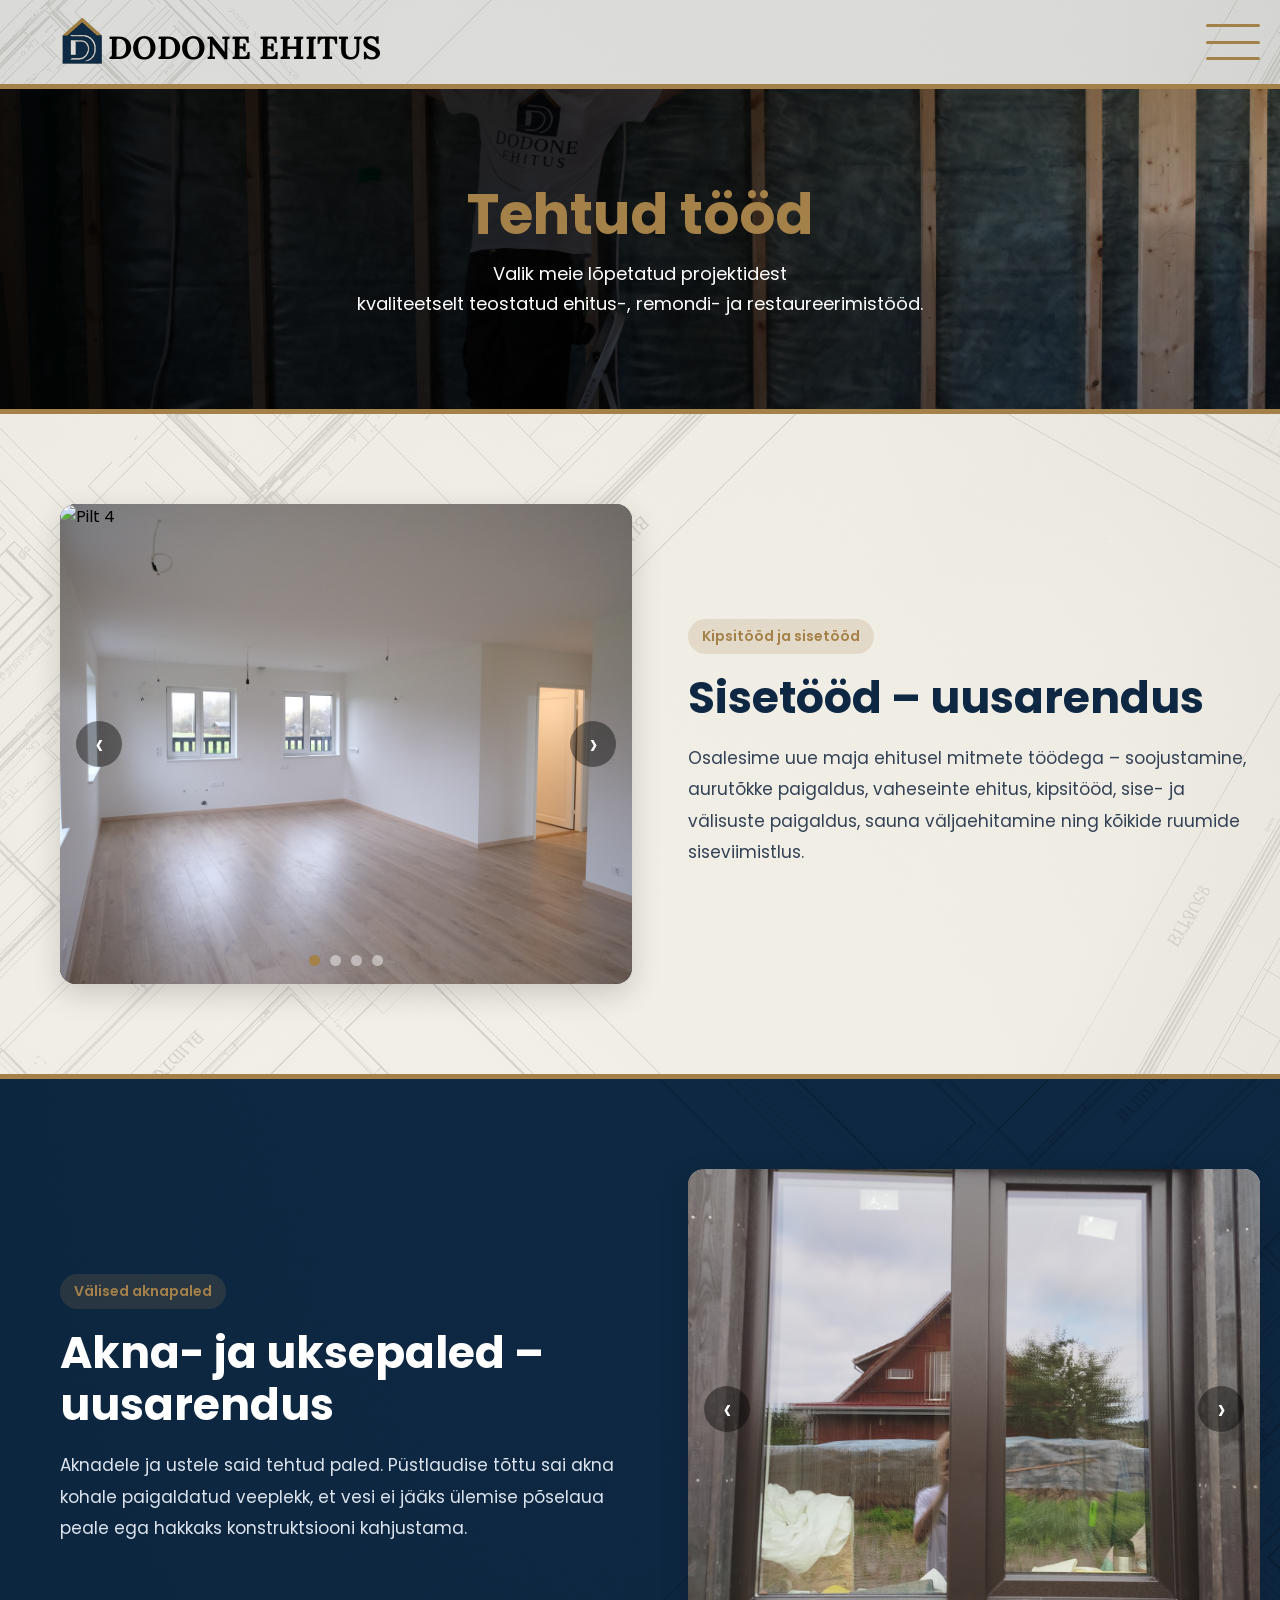
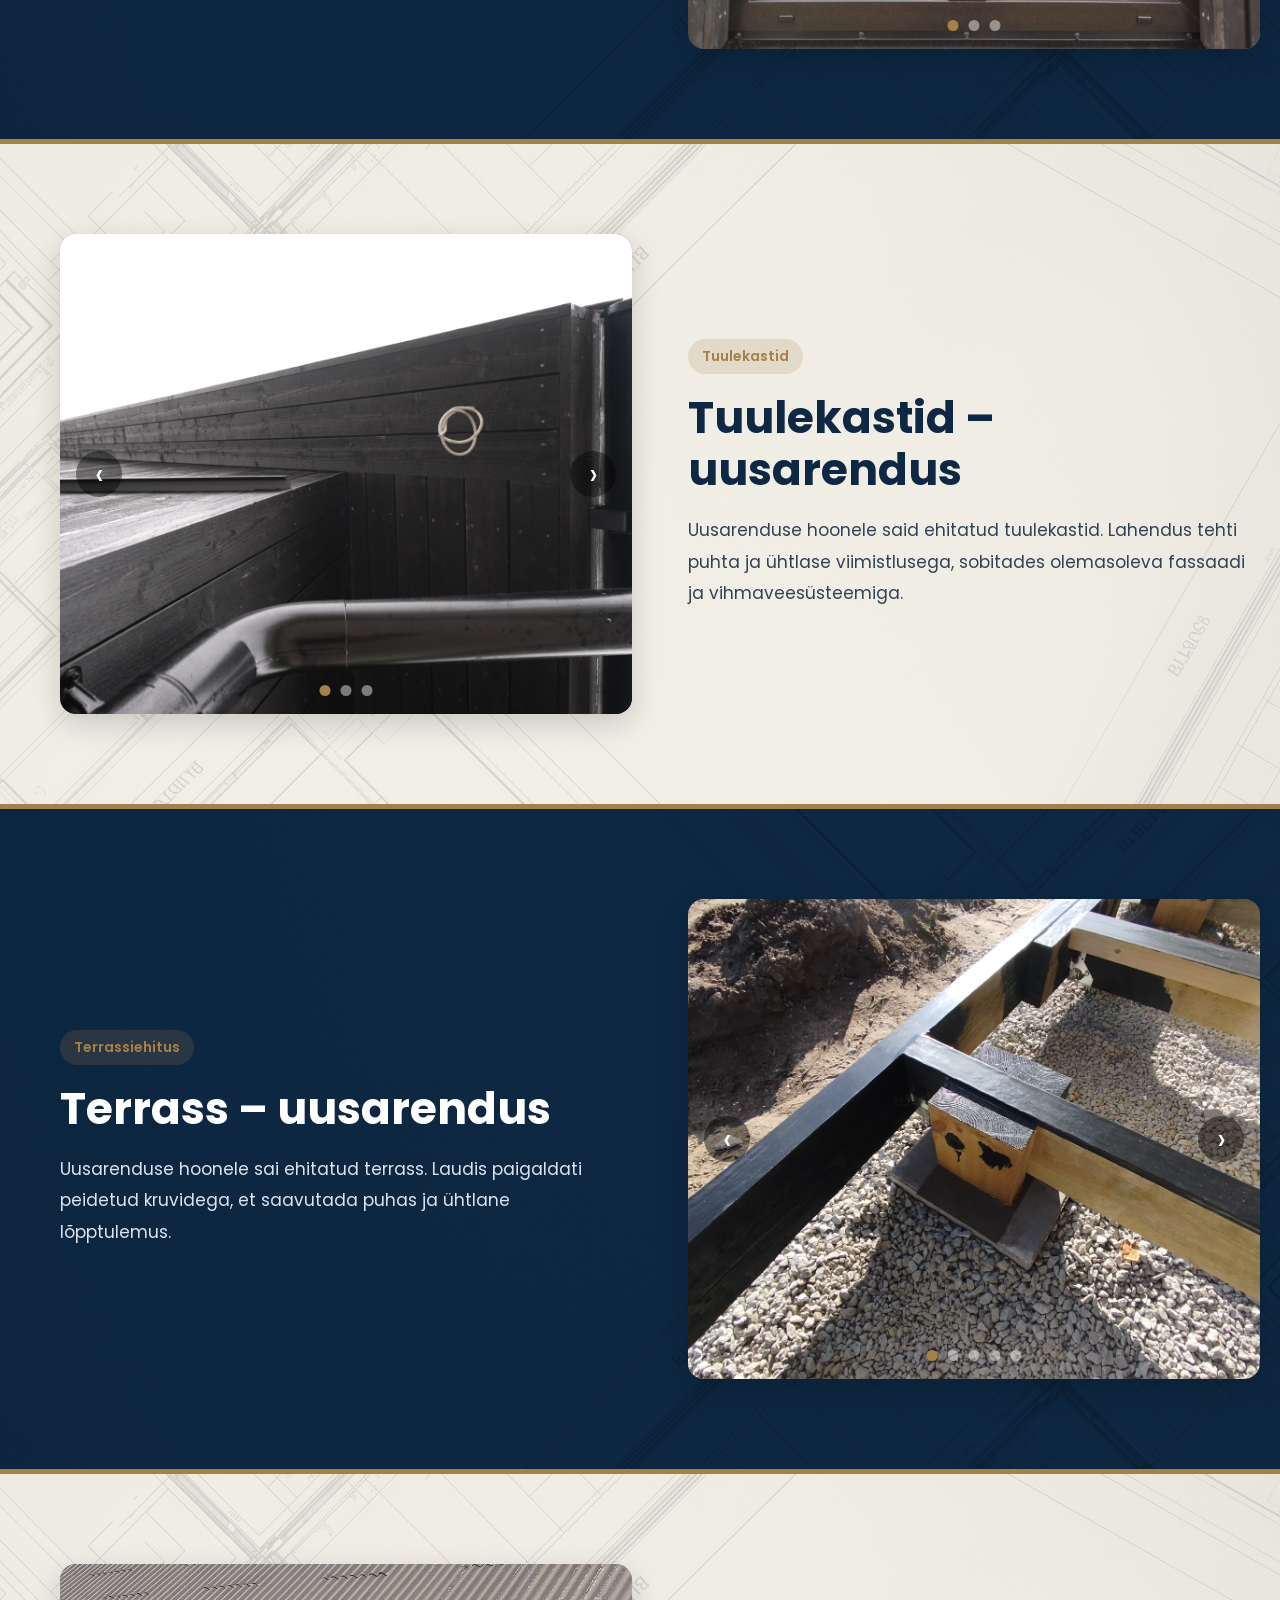
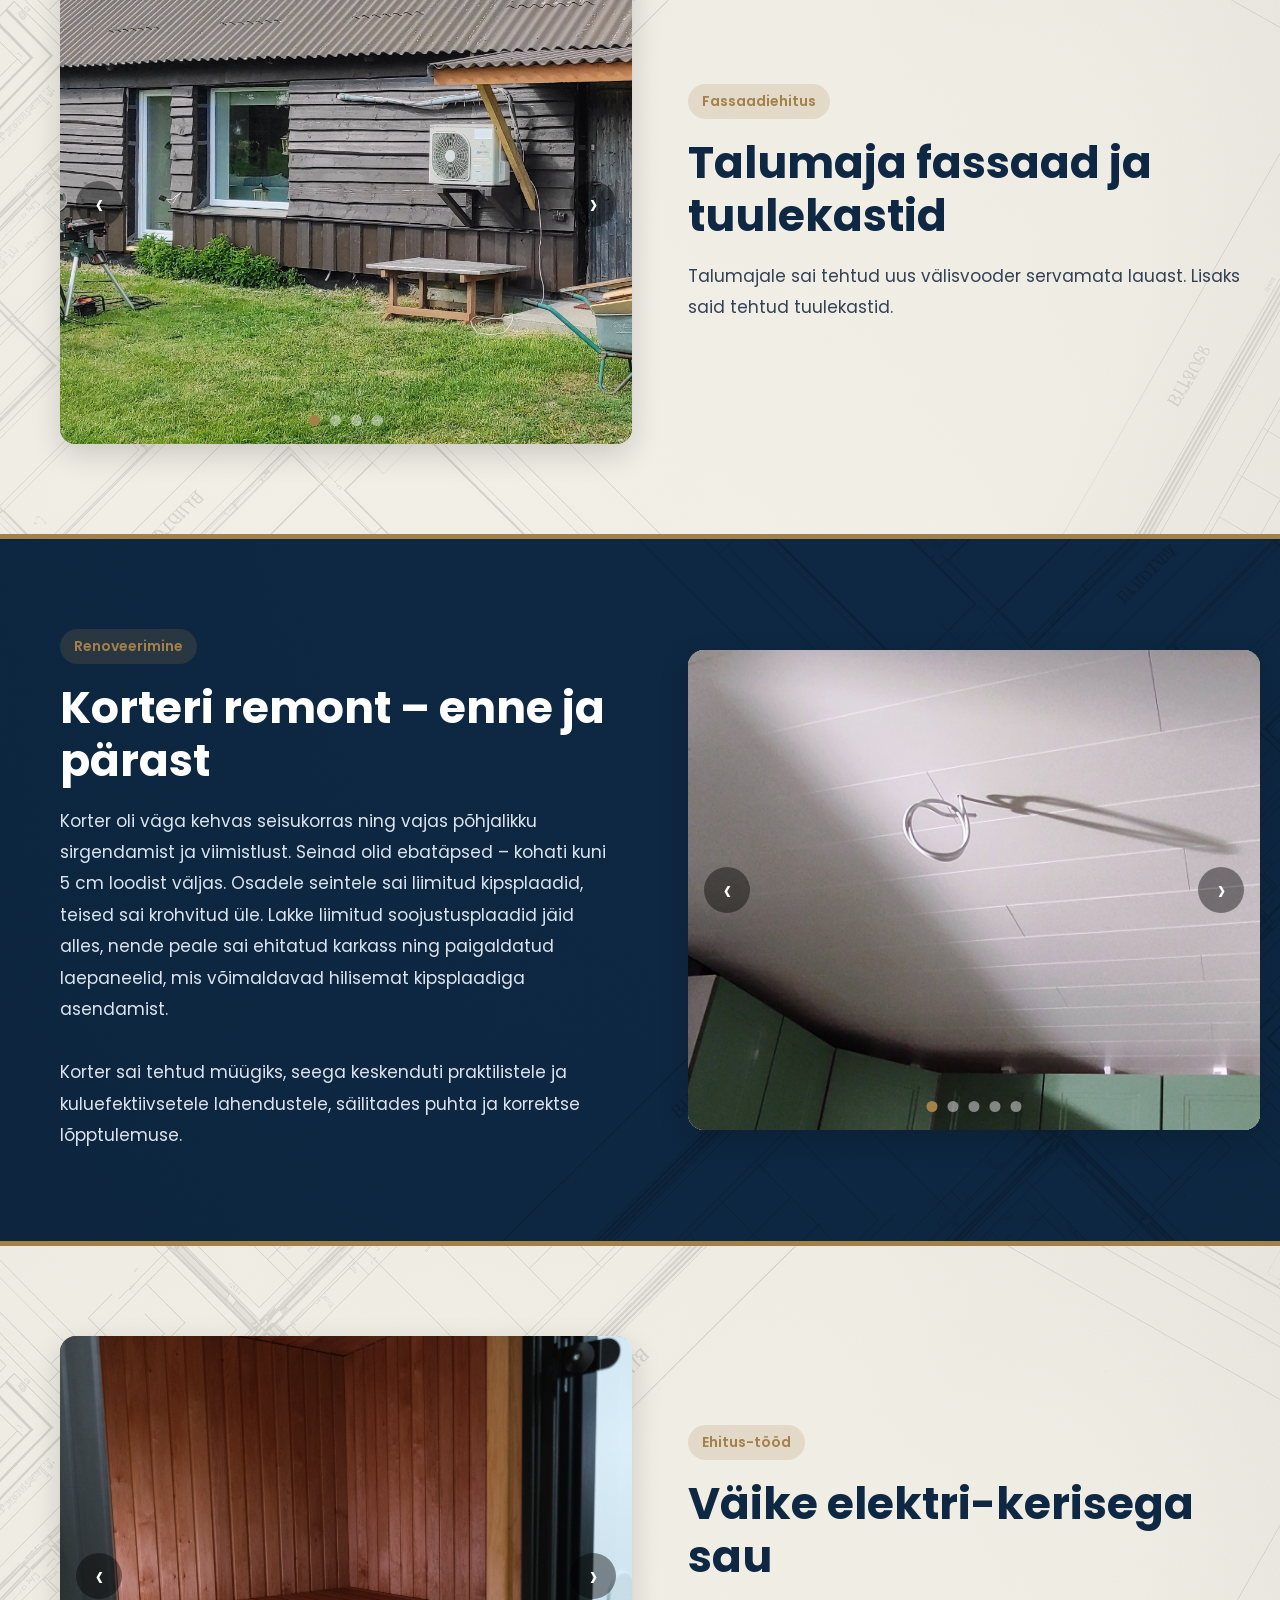
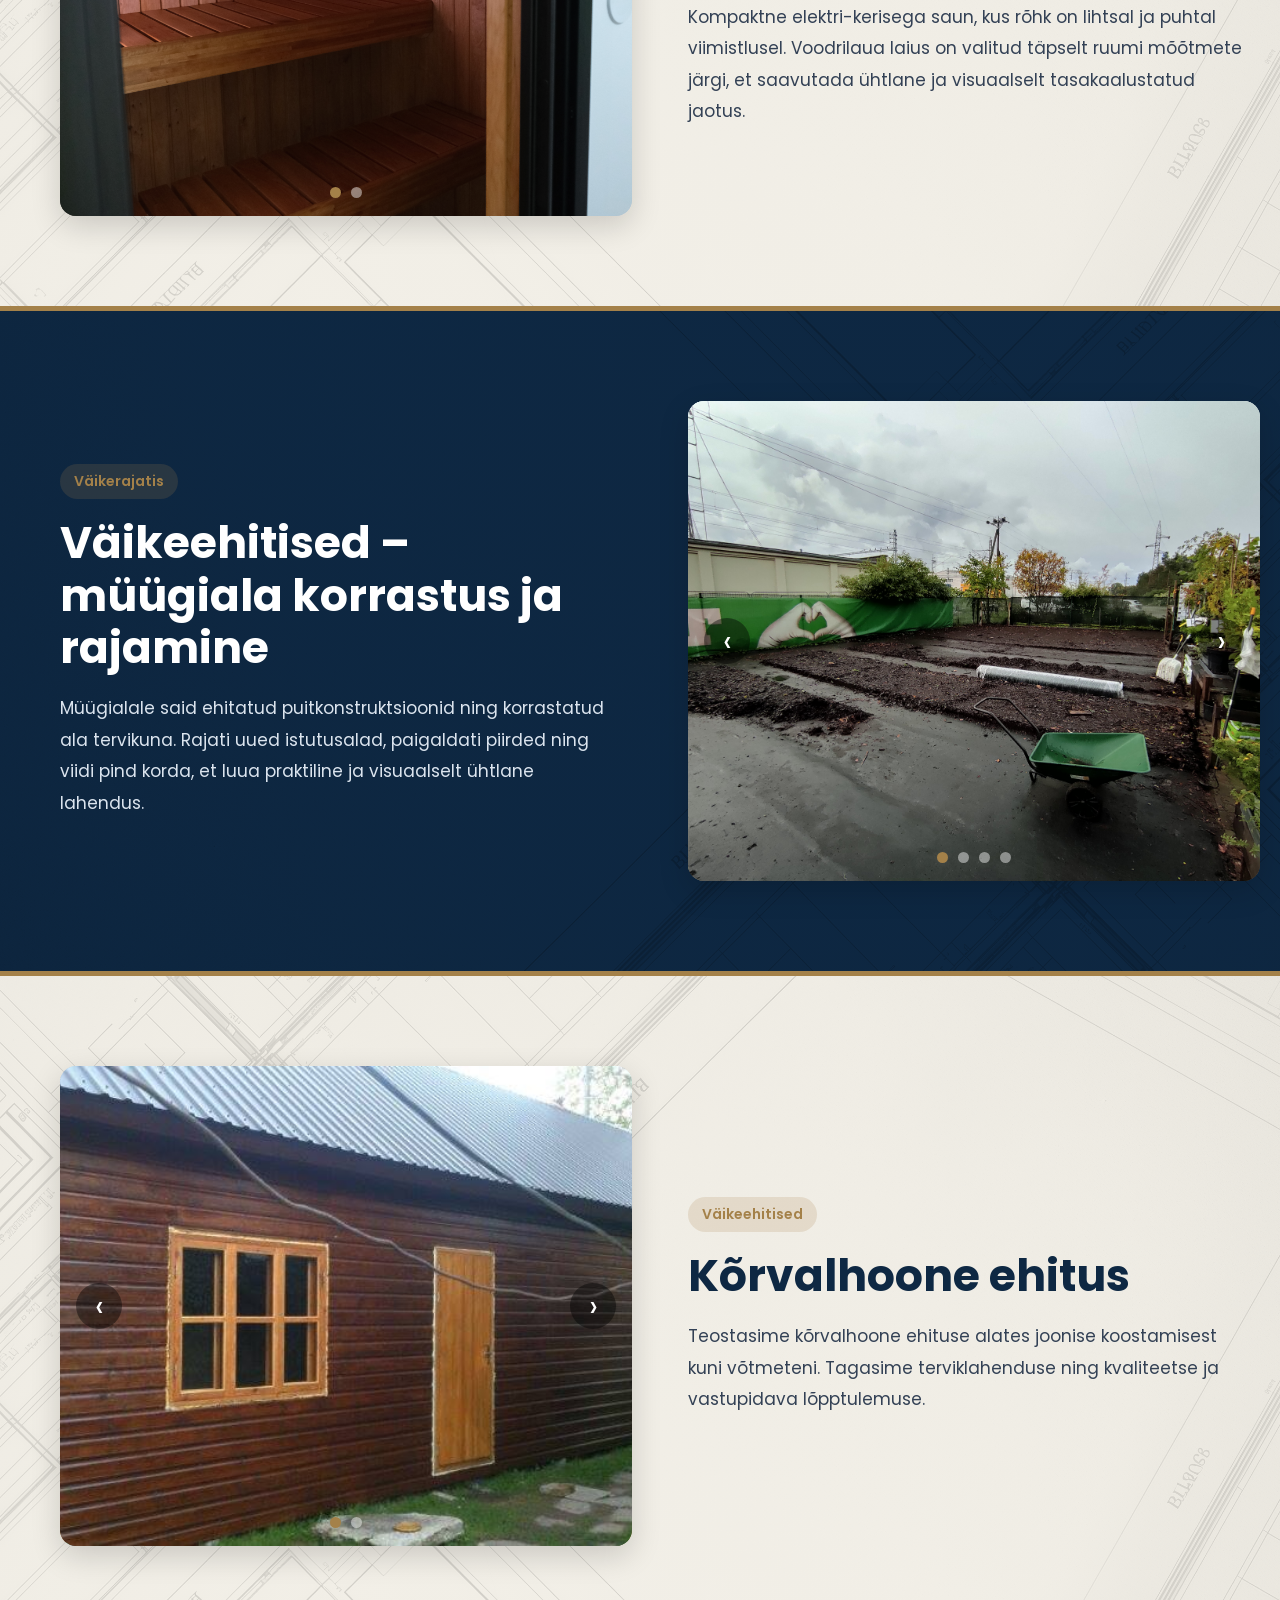
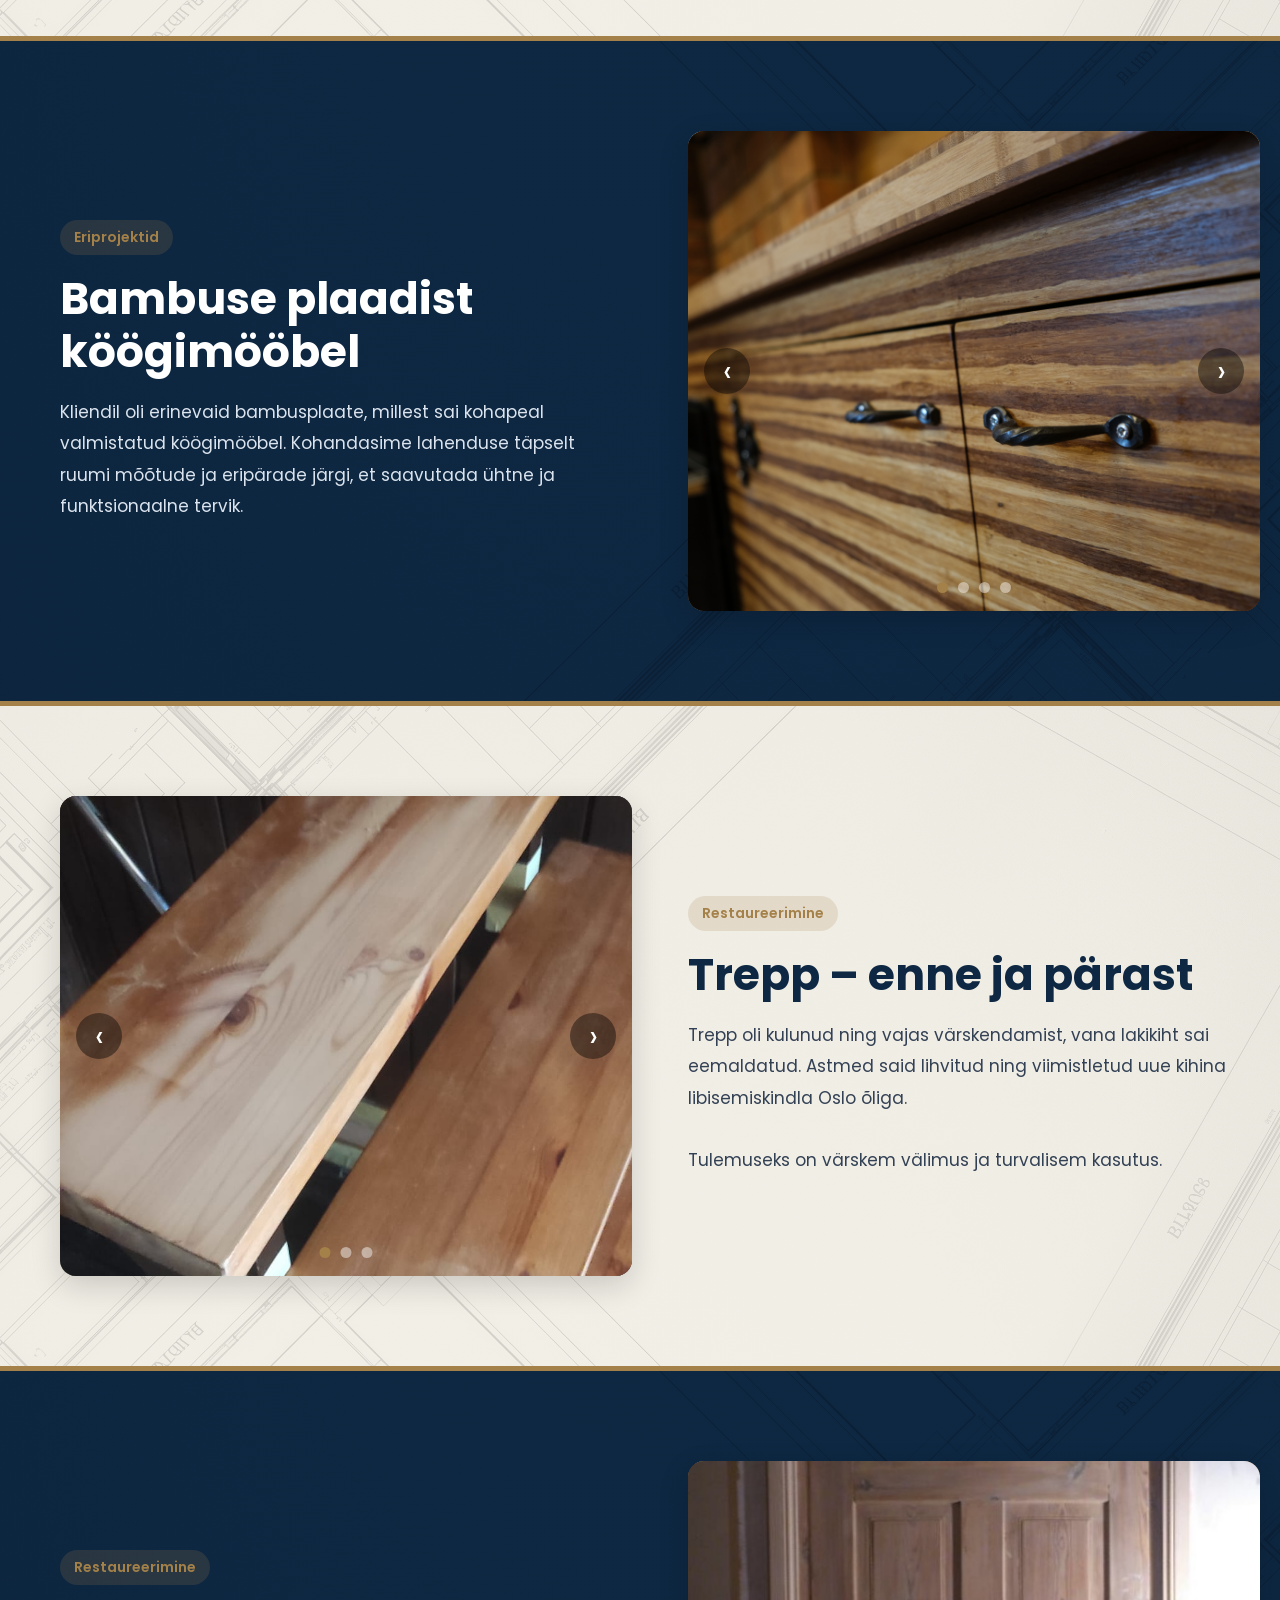
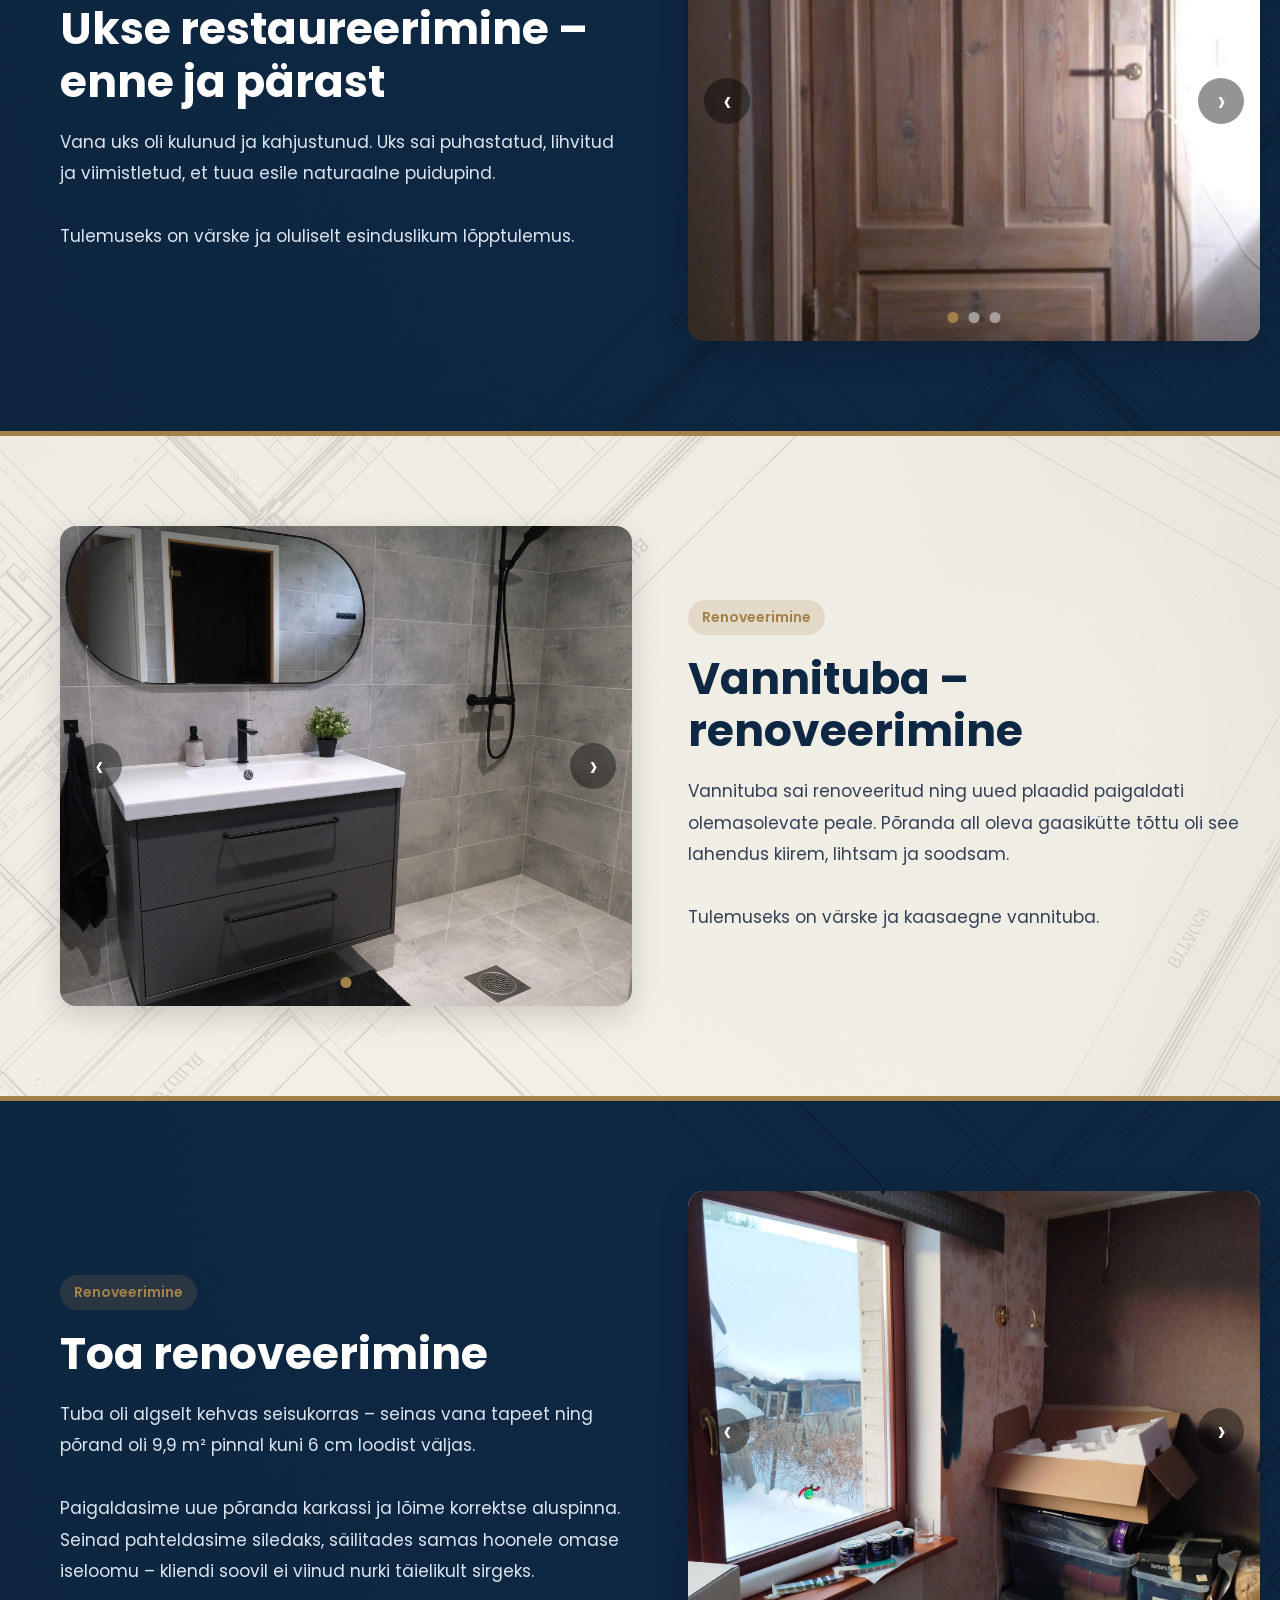
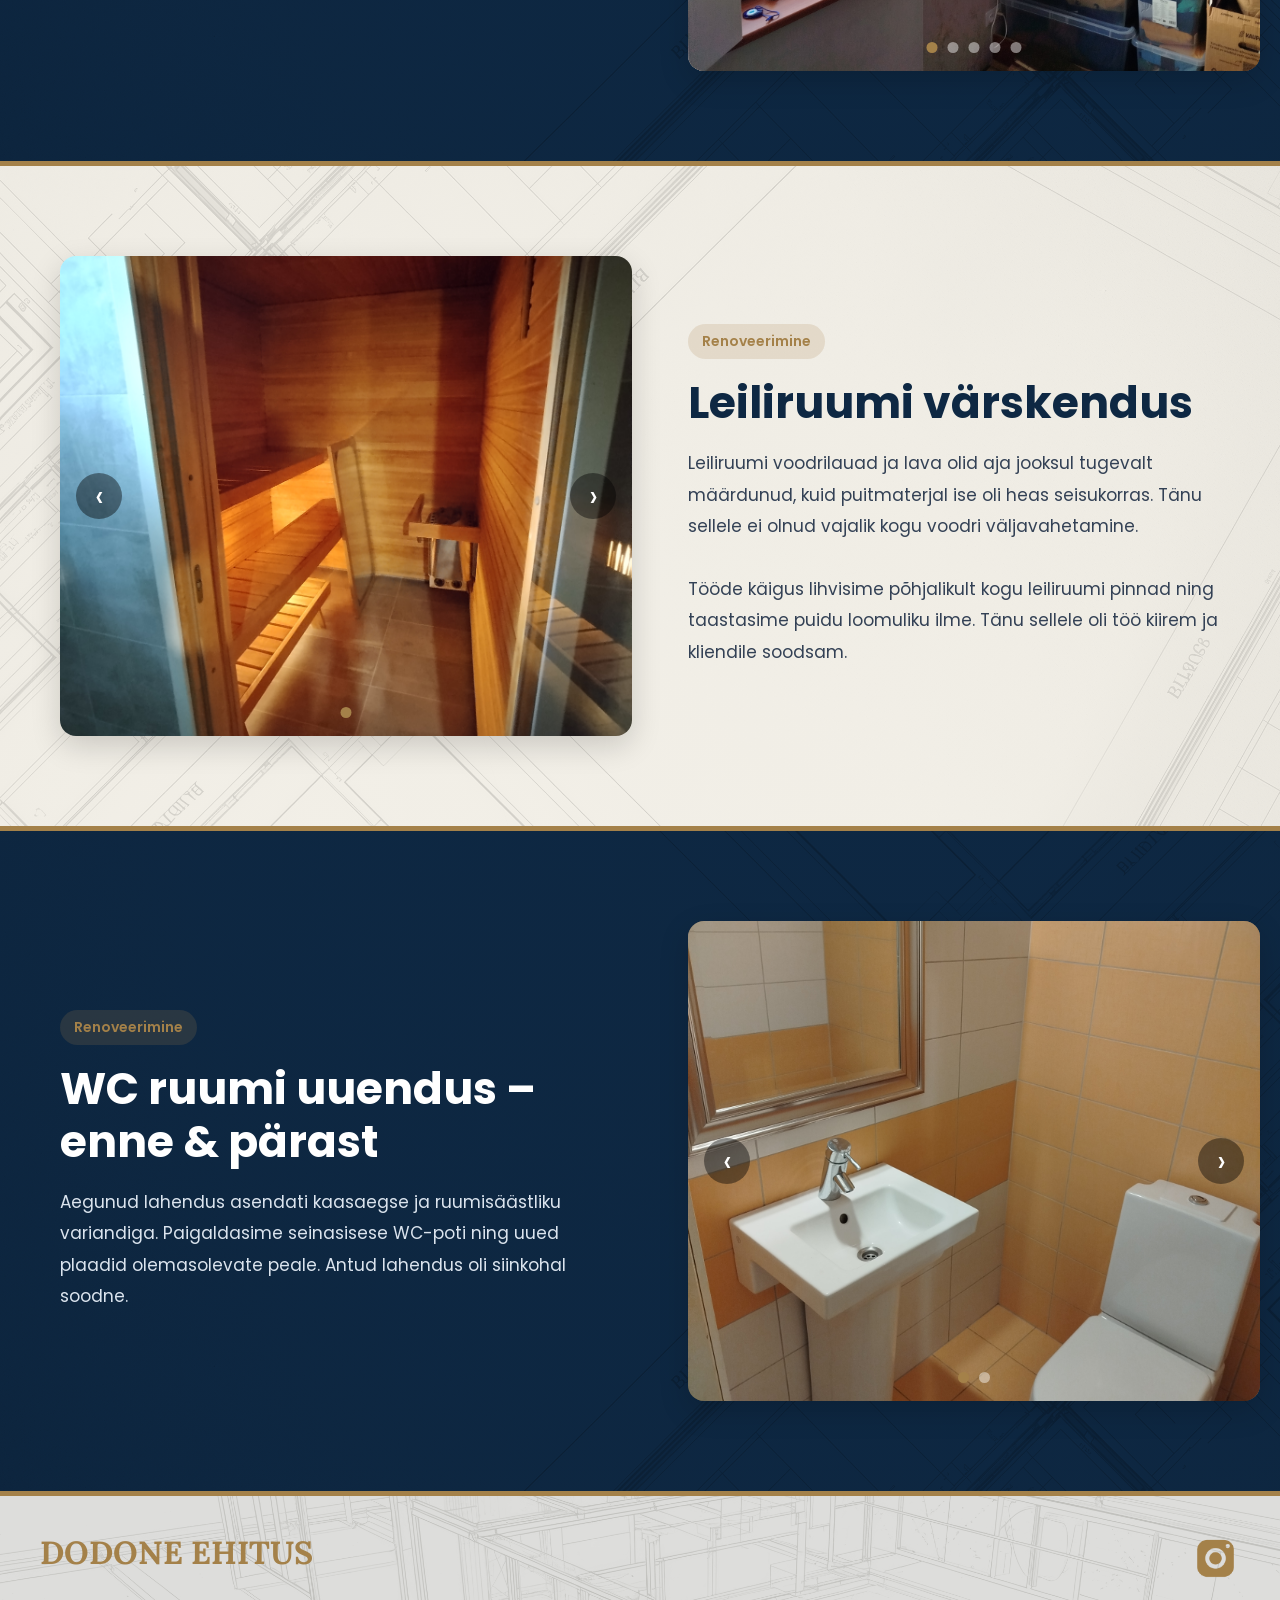
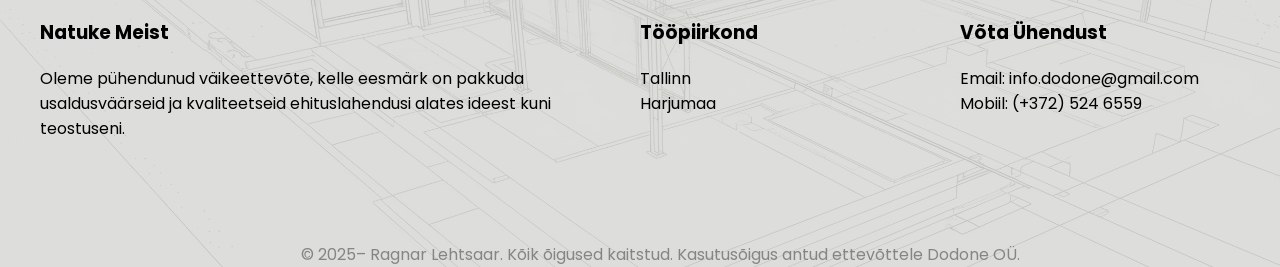
==== works.html @ 2fb633cb "Replace site with latest version" ====
<!DOCTYPE html>
<html lang="et">
<head>
  <meta charset="UTF-8">
  <meta name="viewport" content="width=device-width, initial-scale=1.0">
  <title>Tehtud tööd | Dodone Ehitus</title>
  <meta name="description" content="Vaata Dodone Ehitus tehtud töid – ehitus, remont, restaureerimine ja erilahendused.">

  <link rel="icon" href="images/logotemporary.png" type="image/png">
  <link rel="stylesheet" href="css/style.css">
  <link rel="stylesheet" href="https://unpkg.com/aos@2.3.1/dist/aos.css" />
</head>

<body>
  <div class="container">
    <button onclick="topFunction()" id="myBtn" title="Go to top">
      <img src="images/angle-double-up.png" alt="Up">
    </button>

    <div id="home" class="header_section">
      <a href="index.html" class="logo">
        <div class="logo">
        <div><img src="images/logotemporary.png" alt="DODONE LOGO"></div>
        <div>
          <h1>DODONE <br class="mobile-break"> EHITUS</h1>
        </div>
      </div>
      </a>
      <div class="navbar">
        <div class="hamburgerMenu" id="hamburger">
          <div class="line"></div>
          <div class="line"></div>
          <div class="line"></div>
        </div>

        <div class="menu" id="menu">
          <a href="index.html">Avaleht</a>
          <a href="works.html">Tehtud tööd</a>
          <a href="index.html#teenused">Teenused</a>
          <a href="index.html#kontaktid">Kontakt</a>
        </div>
      </div>

      <div class="navi">
        <ul>
          <li><a href="index.html">Avaleht</a></li>
          <li><a href="works.html">Tehtud tööd</a></li>
          <li><a href="index.html#teenused">Teenused</a></li>
          <li><a href="index.html#kontaktid">Kontakt</a></li>
        </ul>
      </div>
    </div>

    <div class="bg1"></div>
    <hr class="goldenline">

    <section class="works-hero">
        <div class="works-hero-inner">
            <div class="works-hero-copy">
            <h2>Tehtud tööd</h2>
            <p class="works-intro">
                Valik meie lõpetatud projektidest<br> kvaliteetselt teostatud ehitus-, remondi- ja restaureerimistööd.
            </p>
            </div>
        </div>
        </section>

        <hr class="goldenline">

        <!-- Job 1 -->

        <section class="work-entry work-entry-light">
        <div class="work-entry-overlay"></div>
        <div class="work-entry-inner">
                <div class="work-entry-image">
                <div class="work-gallery" data-gallery="door">
                    <button class="gallery-arrow gallery-prev" type="button" aria-label="Eelmine pilt">‹</button>

                    <div class="gallery-slides">
                    <img src="images/gallery/1/Foto1.jpg" class="gallery-slide active" alt="Pilt 1">
                    <img src="images/gallery/1/Foto2.jpg" class="gallery-slide active" alt="Pilt 2" class="gallery-slide" alt="Akna- ja uksepaled">
                    <img src="images/gallery/1/Foto3.jpg" class="gallery-slide active" alt="Pilt 3" class="gallery-slide" alt="Akna- ja uksepaled 2">
                    <img src="images/gallery/1/Foto4.jpg" class="gallery-slide active" alt="Pilt 4" class="gallery-slide" alt="Akna- ja uksepaled 3">
                    </div>

                    <button class="gallery-arrow gallery-next" type="button" aria-label="Järgmine pilt">›</button>

                    <div class="gallery-dots">
                    <button class="gallery-dot active" type="button" aria-label="Pilt 1"></button>
                    <button class="gallery-dot" type="button" aria-label="Pilt 2"></button>
                    <button class="gallery-dot" type="button" aria-label="Pilt 3"></button>
                    <button class="gallery-dot" type="button" aria-label="Pilt 4"></button>
                    </div>
                </div>
                </div>
            <div class="work-entry-text">
            <span class="work-tag">Kipsitööd ja sisetööd</span>
            <h3>Sisetööd – uusarendus</h3>
            <p>
                Osalesime uue maja ehitusel mitmete töödega – soojustamine, aurutõkke paigaldus, vaheseinte ehitus, kipsitööd, sise- ja välisuste paigaldus, sauna väljaehitamine ning kõikide ruumide siseviimistlus.
            </p>
            </div>
        </div>
        </section>

        <hr class="goldenline">

        <!-- Job 2 -->

        <section class="work-entry work-entry-dark">
        <div class="work-entry-overlay"></div>
        <div class="work-entry-inner reverse">
                    <div class="work-entry-image">
                    <div class="work-gallery" data-gallery="door">
                        <button class="gallery-arrow gallery-prev" type="button" aria-label="Eelmine pilt">‹</button>

                        <div class="gallery-slides">
                        <img src="images/gallery/2/Foto1.jpg" class="gallery-slide active" alt="Pilt 1">
                        <img src="images/gallery/2/Foto2.jpg" class="gallery-slide active" alt="Pilt 2" class="gallery-slide" alt="Akna- ja uksepaled">
                        <img src="images/gallery/2/Foto3.jpg" class="gallery-slide active" alt="Pilt 3" class="gallery-slide" alt="Akna- ja uksepaled">
                        </div>

                        <button class="gallery-arrow gallery-next" type="button" aria-label="Järgmine pilt">›</button>

                        <div class="gallery-dots">
                        <button class="gallery-dot active" type="button" aria-label="Pilt 1"></button>
                        <button class="gallery-dot" type="button" aria-label="Pilt 2"></button>
                        <button class="gallery-dot" type="button" aria-label="Pilt 3"></button>
                        </div>
                    </div>
                    </div>
            <div class="work-entry-text">
            <span class="work-tag">Välised aknapaled</span>
            <h3>Akna- ja uksepaled – uusarendus</h3>
            <p>
                Aknadele ja ustele said tehtud paled. Püstlaudise tõttu sai akna kohale paigaldatud veeplekk, et vesi ei jääks ülemise põselaua peale ega hakkaks konstruktsiooni kahjustama.
            </p>
            </div>
        </div>
        </section>

    <hr class="goldenline">

            <!-- Job 3 -->

        <section class="work-entry work-entry-light">
        <div class="work-entry-overlay"></div>
        <div class="work-entry-inner">
                <div class="work-entry-image">
                <div class="work-gallery" data-gallery="door">
                    <button class="gallery-arrow gallery-prev" type="button" aria-label="Eelmine pilt">‹</button>

                    <div class="gallery-slides">
                    <img src="images/gallery/3/Foto1.jpg" class="gallery-slide active" alt="Pilt 1">
                    <img src="images/gallery/3/Foto2.jpg" class="gallery-slide active" alt="Pilt 2" class="gallery-slide" alt="Tuulekastid">
                    <img src="images/gallery/3/Foto3.jpg" class="gallery-slide active" alt="Pilt 3" class="gallery-slide" alt="Tuulekastid 2">
                    </div>

                    <button class="gallery-arrow gallery-next" type="button" aria-label="Järgmine pilt">›</button>

                    <div class="gallery-dots">
                    <button class="gallery-dot active" type="button" aria-label="Pilt 1"></button>
                    <button class="gallery-dot" type="button" aria-label="Pilt 2"></button>
                    <button class="gallery-dot" type="button" aria-label="Pilt 3"></button>
                    </div>
                </div>
                </div>
            <div class="work-entry-text">
            <span class="work-tag">Tuulekastid</span>
            <h3>Tuulekastid – uusarendus</h3>
            <p>
                Uusarenduse hoonele said ehitatud tuulekastid. Lahendus tehti puhta ja ühtlase viimistlusega, sobitades olemasoleva fassaadi ja vihmaveesüsteemiga.
            </p>
            </div>
        </div>
        </section>

        <hr class="goldenline">

        <!-- Job 4 -->

        <section class="work-entry work-entry-dark">
        <div class="work-entry-overlay"></div>
        <div class="work-entry-inner reverse">
                    <div class="work-entry-image">
                    <div class="work-gallery" data-gallery="door">
                        <button class="gallery-arrow gallery-prev" type="button" aria-label="Eelmine pilt">‹</button>

                        <div class="gallery-slides">
                        <img src="images/gallery/4/Foto1.jpg" class="gallery-slide active" alt="Pilt 1">
                        <img src="images/gallery/4/Foto2.jpg" class="gallery-slide active" alt="Pilt 2" class="gallery-slide" alt="Terrassiehitus">
                        <img src="images/gallery/4/Foto3.jpg" class="gallery-slide active" alt="Pilt 3" class="gallery-slide" alt="Terrassiehitus 2">
                        <img src="images/gallery/4/Foto4.jpg" class="gallery-slide active" alt="Pilt 4" class="gallery-slide" alt="Terrassiehitus 3">
                        <img src="images/gallery/4/Foto5.jpg" class="gallery-slide active" alt="Pilt 5" class="gallery-slide" alt="Terrassiehitus 4">
                        </div>

                        <button class="gallery-arrow gallery-next" type="button" aria-label="Järgmine pilt">›</button>

                        <div class="gallery-dots">
                        <button class="gallery-dot active" type="button" aria-label="Pilt 1"></button>
                        <button class="gallery-dot" type="button" aria-label="Pilt 2"></button>
                        <button class="gallery-dot" type="button" aria-label="Pilt 3"></button>
                        <button class="gallery-dot" type="button" aria-label="Pilt 4"></button>
                        <button class="gallery-dot" type="button" aria-label="Pilt 5"></button>
                        </div>
                    </div>
                    </div>
            <div class="work-entry-text">
            <span class="work-tag">Terrassiehitus</span>
            <h3>Terrass – uusarendus</h3>
            <p>
                Uusarenduse hoonele sai ehitatud terrass. Laudis paigaldati peidetud kruvidega, et saavutada puhas ja ühtlane lõpptulemus.
            </p>
            </div>
        </div>
        </section>

    <hr class="goldenline">

            <!-- Job 5 -->

        <section class="work-entry work-entry-light">
        <div class="work-entry-overlay"></div>
        <div class="work-entry-inner">
                <div class="work-entry-image">
                <div class="work-gallery" data-gallery="door">
                    <button class="gallery-arrow gallery-prev" type="button" aria-label="Eelmine pilt">‹</button>

                    <div class="gallery-slides">
                    <img src="images/gallery/5/Foto1.jpg" class="gallery-slide active" alt="Pilt 1">
                    <img src="images/gallery/5/Foto2.jpg" class="gallery-slide active" alt="Pilt 2" class="gallery-slide" alt="Fassaadiehitus">
                    <img src="images/gallery/5/Foto3.jpg" class="gallery-slide active" alt="Pilt 3" class="gallery-slide" alt="Fassaadiehitus 2">
                    <img src="images/gallery/5/Foto4.jpg" class="gallery-slide active" alt="Pilt 4" class="gallery-slide" alt="Fassaadiehitus 3">
                    </div>

                    <button class="gallery-arrow gallery-next" type="button" aria-label="Järgmine pilt">›</button>

                    <div class="gallery-dots">
                    <button class="gallery-dot active" type="button" aria-label="Pilt 1"></button>
                    <button class="gallery-dot" type="button" aria-label="Pilt 2"></button>
                    <button class="gallery-dot" type="button" aria-label="Pilt 3"></button>
                    <button class="gallery-dot" type="button" aria-label="Pilt 4"></button>
                    </div>
                </div>
                </div>
            <div class="work-entry-text">
            <span class="work-tag">Fassaadiehitus</span>
            <h3>Talumaja fassaad ja tuulekastid</h3>
            <p>
                Talumajale sai tehtud uus välisvooder servamata lauast. Lisaks said tehtud tuulekastid.
            </p>
            </div>
        </div>
        </section>

        <hr class="goldenline">

        <!-- Job 6 -->

        <section class="work-entry work-entry-dark">
        <div class="work-entry-overlay"></div>
        <div class="work-entry-inner reverse">
                    <div class="work-entry-image">
                    <div class="work-gallery" data-gallery="door">
                        <button class="gallery-arrow gallery-prev" type="button" aria-label="Eelmine pilt">‹</button>

                        <div class="gallery-slides">
                        <img src="images/gallery/6/Foto1.jpg" class="gallery-slide active" alt="Pilt 1">
                        <img src="images/gallery/6/Foto2.jpg" class="gallery-slide active" alt="Pilt 2" class="gallery-slide" alt="Korteri remont">
                        <img src="images/gallery/6/Foto3.jpg" class="gallery-slide active" alt="Pilt 3" class="gallery-slide" alt="Korteri remont 2">
                        <img src="images/gallery/6/Foto4.jpg" class="gallery-slide active" alt="Pilt 4" class="gallery-slide" alt="Korteri remont 3">
                        <img src="images/gallery/6/Foto5.jpg" class="gallery-slide active" alt="Pilt 5" class="gallery-slide" alt="Korteri remont 4">
                        </div>

                        <button class="gallery-arrow gallery-next" type="button" aria-label="Järgmine pilt">›</button>

                        <div class="gallery-dots">
                        <button class="gallery-dot active" type="button" aria-label="Pilt 1"></button>
                        <button class="gallery-dot" type="button" aria-label="Pilt 2"></button>
                        <button class="gallery-dot" type="button" aria-label="Pilt 3"></button>
                        <button class="gallery-dot" type="button" aria-label="Pilt 4"></button>
                        <button class="gallery-dot" type="button" aria-label="Pilt 5"></button>
                        </div>
                    </div>
                    </div>
            <div class="work-entry-text">
            <span class="work-tag">Renoveerimine</span>
            <h3>Korteri remont – enne ja pärast</h3>
            <p>
                Korter oli väga kehvas seisukorras ning vajas põhjalikku sirgendamist ja viimistlust. Seinad olid ebatäpsed – kohati kuni 5 cm loodist väljas. Osadele seintele sai liimitud kipsplaadid, teised sai krohvitud üle. Lakke liimitud soojustusplaadid jäid alles, nende peale sai ehitatud karkass ning paigaldatud laepaneelid, mis võimaldavad hilisemat kipsplaadiga asendamist.<br><br>
                Korter sai tehtud müügiks, seega keskenduti praktilistele ja kuluefektiivsetele lahendustele, säilitades puhta ja korrektse lõpptulemuse.
            </p>
            </div>
        </div>
        </section>

    <hr class="goldenline">

            <!-- Job 7 -->

        <section class="work-entry work-entry-light">
        <div class="work-entry-overlay"></div>
        <div class="work-entry-inner">
                <div class="work-entry-image">
                <div class="work-gallery" data-gallery="door">
                    <button class="gallery-arrow gallery-prev" type="button" aria-label="Eelmine pilt">‹</button>

                    <div class="gallery-slides">
                    <img src="images/gallery/7/Foto1.jpg" class="gallery-slide active" alt="Pilt 1">
                    <img src="images/gallery/7/Foto2.jpg" class="gallery-slide active" alt="Pilt 2" class="gallery-slide" alt="Ehitus-­tööd">
                    </div>

                    <button class="gallery-arrow gallery-next" type="button" aria-label="Järgmine pilt">›</button>

                    <div class="gallery-dots">
                    <button class="gallery-dot active" type="button" aria-label="Pilt 1"></button>
                    <button class="gallery-dot" type="button" aria-label="Pilt 2"></button>
                    </div>
                </div>
                </div>
            <div class="work-entry-text">
            <span class="work-tag">Ehitus­-tööd</span>
            <h3>Väike elektri-k­erisega sau</h3>
            <p>
                Kompaktne elektri-k­erisega saun, kus rõhk on lihtsal ja puhtal viimistlusel. Voodrilaua laius on valitud täpselt ruumi mõõtmete järgi, et saavutada ühtlane ja visuaalselt tasakaalustatud jaotus.
            </p>
            </div>
        </div>
        </section>

        <hr class="goldenline">

        <!-- Job 8 -->

        <section class="work-entry work-entry-dark">
        <div class="work-entry-overlay"></div>
        <div class="work-entry-inner reverse">
                    <div class="work-entry-image">
                    <div class="work-gallery" data-gallery="door">
                        <button class="gallery-arrow gallery-prev" type="button" aria-label="Eelmine pilt">‹</button>

                        <div class="gallery-slides">
                        <img src="images/gallery/8/Foto1.jpg" class="gallery-slide active" alt="Pilt 1">
                        <img src="images/gallery/8/Foto2.jpg" class="gallery-slide active" alt="Pilt 2" class="gallery-slide" alt="Väikerajatis">
                        <img src="images/gallery/8/Foto3.jpg" class="gallery-slide active" alt="Pilt 3" class="gallery-slide" alt="Väikerajatis 2">
                        <img src="images/gallery/8/Foto4.jpg" class="gallery-slide active" alt="Pilt 4" class="gallery-slide" alt="Väikerajatis 3">
                        </div>

                        <button class="gallery-arrow gallery-next" type="button" aria-label="Järgmine pilt">›</button>

                        <div class="gallery-dots">
                        <button class="gallery-dot active" type="button" aria-label="Pilt 1"></button>
                        <button class="gallery-dot" type="button" aria-label="Pilt 2"></button>
                        <button class="gallery-dot" type="button" aria-label="Pilt 3"></button>
                        <button class="gallery-dot" type="button" aria-label="Pilt 4"></button>
                        </div>
                    </div>
                    </div>
            <div class="work-entry-text">
            <span class="work-tag">Väikerajatis</span>
            <h3>Väikeehitised – müügiala korrastus ja rajamine</h3>
            <p>
                Müügialale said ehitatud puitkonstruktsioonid ning korrastatud ala tervikuna. Rajati uued istutusalad, paigaldati piirded ning viidi pind korda, et luua praktiline ja visuaalselt ühtlane lahendus.
            </p>
            </div>
        </div>
        </section>

    <hr class="goldenline">

            <!-- Job 9 -->

        <section class="work-entry work-entry-light">
        <div class="work-entry-overlay"></div>
        <div class="work-entry-inner">
                <div class="work-entry-image">
                <div class="work-gallery" data-gallery="door">
                    <button class="gallery-arrow gallery-prev" type="button" aria-label="Eelmine pilt">‹</button>

                    <div class="gallery-slides">
                    <img src="images/gallery/9/Foto1.jpg" class="gallery-slide active" alt="Pilt 1">
                    <img src="images/gallery/9/Foto2.jpg" class="gallery-slide active" alt="Pilt 2" class="gallery-slide" alt="Kõrvalhoone ehitus">
                    </div>

                    <button class="gallery-arrow gallery-next" type="button" aria-label="Järgmine pilt">›</button>

                    <div class="gallery-dots">
                    <button class="gallery-dot active" type="button" aria-label="Pilt 1"></button>
                    <button class="gallery-dot" type="button" aria-label="Pilt 2"></button>

                    </div>
                </div>
                </div>
            <div class="work-entry-text">
            <span class="work-tag">Väikeehitised</span>
            <h3>Kõrvalhoone ehitus</h3>
            <p>
                Teostasime kõrvalhoone ehituse alates joonise koostamisest kuni võtmeteni. Tagasime terviklahenduse ning kvaliteetse ja vastupidava lõpptulemuse.
            </p>
            </div>
        </div>
        </section>

        <hr class="goldenline">

        <!-- Job 10 -->

        <section class="work-entry work-entry-dark">
        <div class="work-entry-overlay"></div>
        <div class="work-entry-inner reverse">
                    <div class="work-entry-image">
                    <div class="work-gallery" data-gallery="door">
                        <button class="gallery-arrow gallery-prev" type="button" aria-label="Eelmine pilt">‹</button>

                        <div class="gallery-slides">
                        <img src="images/gallery/10/Foto1.jpg" class="gallery-slide active" alt="Pilt 1">
                        <img src="images/gallery/10/Foto2.jpg" class="gallery-slide active" alt="Pilt 2" class="gallery-slide" alt="Bambus">
                        <img src="images/gallery/10/Foto3.jpg" class="gallery-slide active" alt="Pilt 3" class="gallery-slide" alt="Bambus 2">
                        <img src="images/gallery/10/Foto4.jpg" class="gallery-slide active" alt="Pilt 4" class="gallery-slide" alt="Bambus 3">
                        </div>

                        <button class="gallery-arrow gallery-next" type="button" aria-label="Järgmine pilt">›</button>

                        <div class="gallery-dots">
                        <button class="gallery-dot active" type="button" aria-label="Pilt 1"></button>
                        <button class="gallery-dot" type="button" aria-label="Pilt 2"></button>
                        <button class="gallery-dot" type="button" aria-label="Pilt 3"></button>
                        <button class="gallery-dot" type="button" aria-label="Pilt 4"></button>
                        </div>
                    </div>
                    </div>
            <div class="work-entry-text">
            <span class="work-tag">Eriprojektid</span>
            <h3>Bambuse plaadist köögimööbel</h3>
            <p>
                Kliendil oli erinevaid bambusplaate, millest sai kohapeal valmistatud köögimööbel. Kohandasime lahenduse täpselt ruumi mõõtude ja eripärade järgi, et saavutada ühtne ja funktsionaalne tervik.
            </p>
            </div>
        </div>
        </section>

    <hr class="goldenline">

            <!-- Job 11 -->

        <section class="work-entry work-entry-light">
        <div class="work-entry-overlay"></div>
        <div class="work-entry-inner">
                <div class="work-entry-image">
                <div class="work-gallery" data-gallery="door">
                    <button class="gallery-arrow gallery-prev" type="button" aria-label="Eelmine pilt">‹</button>

                    <div class="gallery-slides">
                    <img src="images/gallery/11/Foto1.jpg" class="gallery-slide active" alt="Pilt 1">
                    <img src="images/gallery/11/Foto2.jpg" class="gallery-slide active" alt="Pilt 2" class="gallery-slide" alt="Trepp – enne ja pärast">
                    <img src="images/gallery/11/Foto3.jpg" class="gallery-slide active" alt="Pilt 3" class="gallery-slide" alt="Trepp – enne ja pärast 2">
                    </div>

                    <button class="gallery-arrow gallery-next" type="button" aria-label="Järgmine pilt">›</button>

                    <div class="gallery-dots">
                    <button class="gallery-dot active" type="button" aria-label="Pilt 1"></button>
                    <button class="gallery-dot" type="button" aria-label="Pilt 2"></button>
                    <button class="gallery-dot" type="button" aria-label="Pilt 3"></button>
                    </div>
                </div>
                </div>
            <div class="work-entry-text">
            <span class="work-tag">Restaureerimine</span>
            <h3>Trepp – enne ja pärast</h3>
            <p>
                Trepp oli kulunud ning vajas värskendamist, vana lakikiht sai eemaldatud. Astmed said lihvitud ning viimistletud uue kihina libisemiskindla Oslo õliga.<br><br>

                Tulemuseks on värskem välimus ja turvalisem kasutus.
            </p>
            </div>
        </div>
        </section>

        <hr class="goldenline">

        <!-- Job 12 -->

        <section class="work-entry work-entry-dark">
        <div class="work-entry-overlay"></div>
        <div class="work-entry-inner reverse">
                    <div class="work-entry-image">
                    <div class="work-gallery" data-gallery="door">
                        <button class="gallery-arrow gallery-prev" type="button" aria-label="Eelmine pilt">‹</button>

                        <div class="gallery-slides">
                        <img src="images/gallery/12/Foto1.jpg" class="gallery-slide active" alt="Pilt 1">
                        <img src="images/gallery/12/Foto2.jpg" class="gallery-slide active" alt="Pilt 2" class="gallery-slide" alt="Ukse restaureerimine – enne ja pärast">
                        <img src="images/gallery/12/Foto3.jpg" class="gallery-slide active" alt="Pilt 3" class="gallery-slide" alt="Ukse restaureerimine – enne ja pärast 2">
                        </div>

                        <button class="gallery-arrow gallery-next" type="button" aria-label="Järgmine pilt">›</button>

                        <div class="gallery-dots">
                        <button class="gallery-dot active" type="button" aria-label="Pilt 1"></button>
                        <button class="gallery-dot" type="button" aria-label="Pilt 2"></button>
                        <button class="gallery-dot" type="button" aria-label="Pilt 3"></button>
                        </div>
                    </div>
                    </div>
            <div class="work-entry-text">
            <span class="work-tag">Restaureerimine</span>
            <h3>Ukse restaureerimine – enne ja pärast</h3>
            <p>
                Vana uks oli kulunud ja kahjustunud. Uks sai puhastatud, lihvitud ja viimistletud, et tuua esile naturaalne puidupind.
                <br><br>
                Tulemuseks on värske ja oluliselt esinduslikum lõpptulemus.
            </p>
            </div>
        </div>
        </section>

    <hr class="goldenline">

            <!-- Job 13 -->

        <section class="work-entry work-entry-light">
        <div class="work-entry-overlay"></div>
        <div class="work-entry-inner">
                <div class="work-entry-image">
                <div class="work-gallery" data-gallery="door">
                    <button class="gallery-arrow gallery-prev" type="button" aria-label="Eelmine pilt">‹</button>

                    <div class="gallery-slides">
                    <img src="images/gallery/13/Foto1.jpg" class="gallery-slide active" alt="Pilt 1">
                    </div>

                    <button class="gallery-arrow gallery-next" type="button" aria-label="Järgmine pilt">›</button>

                    <div class="gallery-dots">
                    <button class="gallery-dot active" type="button" aria-label="Pilt 1"></button>
                    </div>
                </div>
                </div>
            <div class="work-entry-text">
            <span class="work-tag">Renoveerimine</span>
            <h3>Vannituba – renoveerimine</h3>
            <p>
                Vannituba sai renoveeritud ning uued plaadid paigaldati olemasolevate peale. Põranda all oleva gaasikütte tõttu oli see lahendus kiirem, lihtsam ja soodsam.
                <br><br>
                Tulemuseks on värske ja kaasaegne vannituba.
            </div>
        </div>
        </section>

        <hr class="goldenline">

        <!-- Job 14 -->

        <section class="work-entry work-entry-dark">
        <div class="work-entry-overlay"></div>
        <div class="work-entry-inner reverse">
                    <div class="work-entry-image">
                    <div class="work-gallery" data-gallery="door">
                        <button class="gallery-arrow gallery-prev" type="button" aria-label="Eelmine pilt">‹</button>

                        <div class="gallery-slides">
                        <img src="images/gallery/14/Foto1.jpg" class="gallery-slide active" alt="Pilt 1">
                        <img src="images/gallery/14/Foto2.jpg" class="gallery-slide active" alt="Pilt 2" class="gallery-slide" alt="Toa renoveerimine">
                        <img src="images/gallery/14/Foto3.jpg" class="gallery-slide active" alt="Pilt 3" class="gallery-slide" alt="Toa renoveerimine 2">
                        <img src="images/gallery/14/Foto4.jpg" class="gallery-slide active" alt="Pilt 4" class="gallery-slide" alt="Toa renoveerimine 3">
                        <img src="images/gallery/14/Foto5.jpg" class="gallery-slide active" alt="Pilt 5" class="gallery-slide" alt="Toa renoveerimine 4">
                        </div>

                        <button class="gallery-arrow gallery-next" type="button" aria-label="Järgmine pilt">›</button>

                        <div class="gallery-dots">
                        <button class="gallery-dot active" type="button" aria-label="Pilt 1"></button>
                        <button class="gallery-dot" type="button" aria-label="Pilt 2"></button>
                        <button class="gallery-dot" type="button" aria-label="Pilt 3"></button>
                        <button class="gallery-dot" type="button" aria-label="Pilt 4"></button>
                        <button class="gallery-dot" type="button" aria-label="Pilt 5"></button>
                        </div>
                    </div>
                    </div>
            <div class="work-entry-text">
            <span class="work-tag">Renoveerimine</span>
            <h3>Toa renoveerimine</h3>
            <p>
                Tuba oli algselt kehvas seisukorras – seinas vana tapeet ning põrand oli 9,9 m² pinnal kuni 6 cm loodist väljas.
                <br><br>
                Paigaldasime uue põranda karkassi ja lõime korrektse aluspinna. Seinad pahteldasime siledaks, säilitades samas hoonele omase iseloomu – kliendi soovil ei viinud nurki täielikult sirgeks.
            </p>
            </div>
        </div>
        </section>

    <hr class="goldenline">

            <!-- Job 15 -->

        <section class="work-entry work-entry-light">
        <div class="work-entry-overlay"></div>
        <div class="work-entry-inner">
                <div class="work-entry-image">
                <div class="work-gallery" data-gallery="door">
                    <button class="gallery-arrow gallery-prev" type="button" aria-label="Eelmine pilt">‹</button>

                    <div class="gallery-slides">
                    <img src="images/gallery/15/Foto1.jpg" class="gallery-slide active" alt="Pilt 1">
                    </div>

                    <button class="gallery-arrow gallery-next" type="button" aria-label="Järgmine pilt">›</button>

                    <div class="gallery-dots">
                    <button class="gallery-dot active" type="button" aria-label="Pilt 1"></button>
                    </div>
                </div>
                </div>
            <div class="work-entry-text">
            <span class="work-tag">Renoveerimine</span>
            <h3>Leiliruumi värskendus</h3>
            <p>
                Leiliruumi voodrilauad ja lava olid aja jooksul tugevalt määrdunud, kuid puitmaterjal ise oli heas seisukorras. Tänu sellele ei olnud vajalik kogu voodri väljavahetamine.
                <br><br>
                Tööde käigus lihvisime põhjalikult kogu leiliruumi pinnad ning taastasime puidu loomuliku ilme. Tänu sellele oli töö kiirem ja kliendile soodsam.
            </p>
            </div>
        </div>
        </section>

        <hr class="goldenline">

        <!-- Job 16 -->

        <section class="work-entry work-entry-dark">
        <div class="work-entry-overlay"></div>
        <div class="work-entry-inner reverse">
                    <div class="work-entry-image">
                    <div class="work-gallery" data-gallery="door">
                        <button class="gallery-arrow gallery-prev" type="button" aria-label="Eelmine pilt">‹</button>

                        <div class="gallery-slides">
                        <img src="images/gallery/16/Foto1.jpg" class="gallery-slide active" alt="Pilt 1">
                        <img src="images/gallery/16/Foto2.jpg" class="gallery-slide active" alt="Pilt 2" class="gallery-slide" alt="WC ruumi uuendus">
                        </div>

                        <button class="gallery-arrow gallery-next" type="button" aria-label="Järgmine pilt">›</button>

                        <div class="gallery-dots">
                        <button class="gallery-dot active" type="button" aria-label="Pilt 1"></button>
                        <button class="gallery-dot" type="button" aria-label="Pilt 2"></button>
                        </div>
                    </div>
                    </div>
            <div class="work-entry-text">
            <span class="work-tag">Renoveerimine</span>
            <h3>WC ruumi uuendus – enne & pärast</h3>
            <p>
                Aegunud lahendus asendati kaasaegse ja ruumisäästliku variandiga. Paigaldasime seinasisese WC-poti ning uued plaadid olemasolevate peale. Antud lahendus oli siinkohal soodne.
            </p>
            </div>
        </div>
        </section>

    <hr class="goldenline">

            <!-- Job 17 

        <section class="work-entry work-entry-light">
        <div class="work-entry-overlay"></div>
        <div class="work-entry-inner">
                <div class="work-entry-image">
                <div class="work-gallery" data-gallery="door">
                    <button class="gallery-arrow gallery-prev" type="button" aria-label="Eelmine pilt">‹</button>

                    <div class="gallery-slides">
                    <img src="images/gallery/17/Foto1.jpg" class="gallery-slide active" alt="Pilt 1">
                    <img src="images/gallery/17/Foto2.jpg" class="gallery-slide active" alt="Pilt 2" class="gallery-slide" alt="WC ruumi uuendus">
                    <img src="images/gallery/17/Foto3.jpg" class="gallery-slide active" alt="Pilt 3" class="gallery-slide" alt="WC ruumi uuendus 2">
                    <img src="images/gallery/17/Foto4.jpg" class="gallery-slide active" alt="Pilt 4" class="gallery-slide" alt="WC ruumi uuendus 3">
                    <img src="images/gallery/17/Foto5.jpg" class="gallery-slide active" alt="Pilt 5" class="gallery-slide" alt="WC ruumi uuendus 4">
                    <img src="images/gallery/17/Foto6.jpg" class="gallery-slide active" alt="Pilt 6" class="gallery-slide" alt="WC ruumi uuendus 5">
                    </div>

                    <button class="gallery-arrow gallery-next" type="button" aria-label="Järgmine pilt">›</button>

                    <div class="gallery-dots">
                    <button class="gallery-dot active" type="button" aria-label="Pilt 1"></button>
                    <button class="gallery-dot" type="button" aria-label="Pilt 2"></button>
                    <button class="gallery-dot" type="button" aria-label="Pilt 3"></button>
                    <button class="gallery-dot" type="button" aria-label="Pilt 4"></button>
                    <button class="gallery-dot" type="button" aria-label="Pilt 5"></button>
                    <button class="gallery-dot" type="button" aria-label="Pilt 6"></button>
                    </div>
                </div>
                </div>
            <div class="work-entry-text">
            <span class="work-tag">Renoveerimine</span>
            <h3>WC ruumi uuendus – enne & pärast</h3>
            <p>
                Varasemad seinad olid kaetud ebaühtlase kindakrohviga ning ruum vajas värskendust. Eemaldasime krohvi, paigaldasime kipsplaadi, uuendasime lae ja ventilatsiooni ning lisasime praktilise karbi veenäitude jaoks. Tulemuseks on kaasaegne, puhas ja funktsionaalne ruum.
            </p>
            </div>
        </div>
        </section>

        <hr class="goldenline">
                                            -->
        <!-- Job 18 

        <section class="work-entry work-entry-dark">
        <div class="work-entry-overlay"></div>
        <div class="work-entry-inner reverse">
                    <div class="work-entry-image">
                    <div class="work-gallery" data-gallery="door">
                        <button class="gallery-arrow gallery-prev" type="button" aria-label="Eelmine pilt">‹</button>

                        <div class="gallery-slides">
                        <img src="images/gallery/18/Foto1.jpg" class="gallery-slide active" alt="Pilt 1">
                        <img src="images/gallery/18/Foto2.jpg" class="gallery-slide active" alt="Pilt 2" class="gallery-slide" alt="Akna- ja uksepaled">
                        <img src="images/gallery/18/Foto3.jpg" class="gallery-slide active" alt="Pilt 3" class="gallery-slide" alt="Akna- ja uksepaled">
                        </div>

                        <button class="gallery-arrow gallery-next" type="button" aria-label="Järgmine pilt">›</button>

                        <div class="gallery-dots">
                        <button class="gallery-dot active" type="button" aria-label="Pilt 1"></button>
                        <button class="gallery-dot" type="button" aria-label="Pilt 2"></button>
                        <button class="gallery-dot" type="button" aria-label="Pilt 3"></button>
                        </div>
                    </div>
                    </div>
            <div class="work-entry-text">
            <span class="work-tag">Välised aknapaled</span>
            <h3>Akna- ja uksepaled – uusarendus</h3>
            <p>
                Aknadele ja ustele said tehtud paled. Püstlaudise tõttu sai akna kohale paigaldatud veeplekk, et vesi ei jääks ülemise põselaua peale ega hakkaks konstruktsiooni kahjustama.
            </p>
            </div>
        </div>
        </section>

    <hr class="goldenline">
                        
        -->

    <div class="footer_section">
      <div class="footer_logo">
        <h1>DODONE EHITUS</h1>
        <div class="social-media">
          <a href="https://www.instagram.com/dodone_ehitus?igsh=MXZpZnhsMjR5OGc5Ng==" target="_blank">
            <img src="images/instagram.png" alt="INSTAGRAM">
          </a>
        </div>
      </div>

      <div class="sections">
        <div>
          <h3>Natuke Meist</h3>
          <p>Oleme pühendunud väikeettevõte, kelle eesmärk on pakkuda usaldusväärseid ja kvaliteetseid ehituslahendusi alates ideest kuni teostuseni.</p>
        </div>
        <div>
          <h3>Tööpiirkond</h3>
          <p>Tallinn<br>Harjumaa</p>
        </div>
        <div>
          <h3>Võta Ühendust</h3>
          <p>Email: info.dodone@gmail.com <br>Mobiil: (+372) 524 6559</p>
        </div>
      </div>

      <footer>&copy; 2025–<span id="current-year"></span> Ragnar Lehtsaar. Kõik õigused kaitstud. Kasutusõigus antud ettevõttele Dodone OÜ.</footer>
    </div>
  </div>
        <div id="lightbox" class="lightbox">
            <button class="lightbox-nav lightbox-prev" type="button" aria-label="Eelmine pilt"><span>‹</span></button>
            <img class="lightbox-content" id="lightbox-img" alt="Suur pilt">
            <button class="lightbox-nav lightbox-next" type="button" aria-label="Järgmine pilt"><span>›</span></button>
            <span class="lightbox-close">&times;</span>
        </div>
  <script src="https://cdn.jsdelivr.net/npm/@emailjs/browser@4/dist/email.min.js"></script>
  <script src="app.js"></script>
  <script src="https://unpkg.com/aos@2.3.1/dist/aos.js"></script>
  <script>
    AOS.init({
      once: true,
      duration: 1000,
    });
  </script>
</body>
</html>
---- css/style.css ----
@import url('https://fonts.googleapis.com/css2?family=Lora:ital,wght@0,400..700;1,400..700&family=Poppins:ital,wght@0,100;0,200;0,300;0,400;0,500;0,600;0,700;0,800;0,900;1,100;1,200;1,300;1,400;1,500;1,600;1,700;1,800;1,900&display=swap');

:root {
  --gold: #A48149;
  --gray: #DEDEDC;
  --blue: #0E2843;
  --black: #000000;
  --white: #FFFFFF;
  --red: #ff5959;
}
* {
  font-family: "Poppins", sans-serif;
}
html {
  scroll-behavior: smooth;
}
body {
  position: relative;
  font-family: "Poppins", sans-serif;
  padding: 0px;
  margin: 0px;
  overflow-x: hidden;
}
#myBtn {
  display: none;
  position: fixed;
  bottom: 20px;
  right: 30px;
  z-index: 99;
  border: none;
  outline: none;
  cursor: pointer;
  animation: bobbing 3s ease-in-out infinite;
  transition: transform 0.2s ease;
  width: 50px;
  background-color: transparent;
}
#myBtn img{
  height: 40px;
  width: 40px;
}


#myBtn:hover {
  transform: scale(1.05);
}
@keyframes bobbing {
      0%, 100% {
        transform: translateY(0);
      }
      50% {
        transform: translateY(-10px);
      }
    }

.goldenline {
  border: none;
  height: 5px;
  width: 100%;
  background-color: var(--gold);
  margin: 0;
  z-index: 10;
}
.bg1 {
  z-index: -1;
  position: absolute;
  top: 0px;
  display: block;
  height: 84px;
  width: 100%;
  background-image: url("../images/cornerseethoughlinesleft34.png");
  background-color: rgba(222, 222, 220, 1);
  background-blend-mode: overlay;
  background-position: center;
  background-repeat: no-repeat;
  background-size: cover;
}
.header_section {
  position: relative;
  z-index: 10;
  justify-self: center;
  height: 84px;
  display: grid;
  width: 100%;
  max-width: 1400px;
  grid-template-columns: auto 1fr;
  align-items: center;
}
.logo {
  display: flex;
  gap: 10px;
  align-items: center;
  margin: 0 0 0 30px;
}
.logo:hover {
  text-decoration: none;
}
h1 {
  font-family: "Lora", sans-serif;
  padding: 0px 0px;
  margin: 0px;
}
.mobile-break{
  display: none;
}
.logo div {
  display: inline-block;
}
.logo img {
  height: 50px;
  vertical-align: bottom;
}
.navi {
  justify-self: end;
  margin-right: 20px;
}
.hamburgerMenu {
  display: none;
}
.navi ul {
  text-transform: capitalize;
  list-style: none;
  font-size: 18px;
  padding: 0;
  margin: 0;
}
.navi ul li {
  display: inline-block;
  margin: 0;
  position: relative;
  padding: 14px 18px;
  transition: color 0.3s ease;
}
.navi ul li a {
  font-size: 16px;
  white-space: nowrap;
  display: inline-block;
}
.navi ul li::after {
  content: "";
  position: absolute;
  bottom: 6px;
  left: 50%;
  width: 0;
  height: 2px;
  background-color: var(--gold);
  transform: translateX(-50%);
  transition: width 0.4s ease;
}
.navi ul li:hover {
  color: var(--gold);
}
.navi ul li:hover::after {
  width: 80%;
}
.navi ul li:focus,
.navi ul li:visited {
  outline: none;
  color: var(--black);
}
a,
a:visited,
a:hover,
a:active {
  color: inherit;
  text-decoration: none;
}
.hero_section {
  z-index: -2;
  display: flex;
  position: relative;
  background-image: linear-gradient(to right, rgba(0, 0, 0, 0.95) 30%, rgba(255, 0, 0, 0)), url("../images/hero.webp");
  background-position: center;
  background-repeat: no-repeat;
  background-size: cover;
  background-color: var(--blue);
  min-height: calc(100vh - 88px);
  width: 100%;
  padding: 0px;
  margin: 0px auto;
  animation: heroBackgroundMove 8s ease-in-out forwards;
  overflow: hidden;
}
@keyframes heroBackgroundMove {
  0% {
    background-position: center center;
    transform: scale(1.2);
  }
  100% {
    background-position: right center;
    transform: scale(1);
  }
}
.hero_section p {
  color: var(--white);
}
.hero_section span {
  color: var(--gold);
}
.slogan {
  font-size: 60px;
  justify-self: start;
  margin: 0px;
}
#slogan {
  margin-top: 170px;
  margin-left: 60px;
  opacity: 0;
  transform: translateX(100px);
  animation: slideInRight 1.2s ease-out 1.5s forwards;
}
@keyframes slideInRight {
  to {
    opacity: 1;
    transform: translateX(0);
  }
}
#slogan2 {
  margin-top: 8px;
  margin-left: 124px;
}
#catchy {
  margin-top: 24px;
  margin-left: 130px;
  font-size: 20px;
}
#submit{
    position: relative;
  z-index: 5;
  border: none;
  height: 54px;
  width: 300px;
  display: flex;
  background-color: var(--gold);
  border-radius: 12px;
  align-items: center;
  justify-content: center;
  font-size: 20px;
  padding-left: 10px;
}
#button1 {
    position: relative;
  z-index: 5;
  border: none;
  height: 54px;
  width: 300px;
  display: flex;
  background-color: var(--gold);
  border-radius: 12px;
  align-items: center;
  justify-content: center;
  font-size: 20px;
  padding-left: 10px;
  position: absolute;
  width: 320px;
  top: 600px;
  left: 40%;
}
button img {
  padding-left: 10px;
  padding-top: 0px;
  width: auto;
  height: 18px;
}
.fancy-button {
  position: relative;
  display: inline-flex;
  align-items: center;
  justify-content: center;
  gap: 10px;
  padding: 14px 28px;
  border: none;
  border-radius: 12px;
  color: #000;
  font-size: 18px;
  font-weight: 500;
  cursor: pointer;
  overflow: hidden;
  transition: transform 0.15s ease, opacity 0.2s ease;
  outline: none;
}
.fancy-button::before {
  content: "";
  position: absolute;
  top: 0;
  left: -75%;
  width: 50%;
  height: 100%;
  background: linear-gradient(120deg,
      rgba(255, 255, 255, 0) 0%,
      rgba(255, 255, 255, 0.55) 50%,
      rgba(255, 255, 255, 0) 100%);
  transform: skewX(-25deg);
  pointer-events: none;
}
.fancy-button:hover::before {
  animation: shine 0.9s ease forwards;
}
@keyframes shine {
  0% {
    left: -75%;
  }
  100% {
    left: 125%;
  }
}
.fancy-button:active {
  transform: scale(0.98);
}
.fancy-button .spinner {
  width: 18px;
  height: 18px;
  border-radius: 50%;
  border: 2px solid rgba(255, 255, 255, 0.35);
  border-top-color: rgba(255, 255, 255, 0.95);
  animation: spin 0.8s linear infinite;
  opacity: 0;
  transition: opacity 0.15s ease;
}
@keyframes spin {
  to {
    transform: rotate(360deg);
  }
}
.fancy-button.loading {
  pointer-events: none;
  opacity: 0.85;
}
.fancy-button.loading .spinner {
  opacity: 1;
}
.fancy-button.loading .label {
  opacity: 0.6;
}
.fancy-button.success {
  background-color: #65a30d;
  color: #fff;
}
.anchor{
    display: block;
    position: relative;
    top: -200px;
    visibility: hidden;
}
.fancy-button.error {
  background-color: #dc2626;
  color: #fff;
}
#box2 {
  margin: 0 auto;
  max-width: 1400px;
  width: 100%;
  box-sizing: border-box;
  padding: 0px;
}
#box1 {
  width: 100%;
  box-sizing: border-box;
  padding: 0px;
  text-align: left;
}
.mission_section {
  z-index: -3;
  background-image: url("../images/cornerseethoughlinesleft34.png");
  background-color: rgba(222, 222, 220, 1);
  background-blend-mode: overlay;
  background-position: center;
  background-repeat: no-repeat;
  background-size: cover;
  justify-self: center;
  background-color: var(--gray);
  height: auto;
  width: 100%;
}
#mission_columns {
  max-width: 1200px;
  margin: 0 auto;
  display: grid;
  grid-template-columns: 1fr 1fr;
}
.stats {
  justify-self: center;
  margin-top: 50px;
  display: grid;
  grid-template-columns: 1fr 1fr;
}
.stats span {
  margin-top: 5px;
}
#idstats {
  justify-self: start;
  display: grid;
  grid-template-columns: repeat(2, 1fr);
  margin-right: 100px;
  margin-top: 25px;
}
h2 {
  font-size: 40px;
  color: var(--gold);
  margin: 0px;
  justify-self: flex-end;
  margin-right: 16px;
}
#kogemust {
  color: var(--black);
}
.h2left {
  justify-self: flex-start;
}
.mission_left {
  display: grid;
  grid-template-rows: repeat(2, 1fr);
}
.mission_left img {
  width: 600px;
  position: absolute;
  margin-top: 192px;
  z-index: 1;
}
.stats-ribbon-row {
  display: flex;
  align-items: flex-start;
  justify-content: space-between;
  gap: 24px;
}

.stats-ribbon-wrap {
  flex-shrink: 0;
  margin-top: 25px;
  margin-right: 20px;
}

.stats-ribbon {
  display: block;
  width: 100%;
  max-width: 140px;
  height: auto;
}
.mission_right {
  margin-top: 45px;
  margin-left: 20px;
}
.mission_right img {
  width: 200px;
}
#about1 {
  margin-top: 60px;
}
#signed {
  margin-top: 80px;
}
#signed p {
  margin: 0px;
}
#mission_columns {
  position: relative;
}

.mission-ribbon-wrap {
  position: absolute;
  top: 40px;
  right: 100px;
  z-index: 3;
}

.mission-ribbon {
  display: block;
  width: 130px;
  height: auto;
}
.product_section {
  position: relative;
  background-image: url("../images/seethoughlines50.png");
  background-color: rgba(14, 40, 67, 1);
  background-blend-mode: overlay;
  background-position: center;
  background-repeat: no-repeat;
  background-size: cover;
  background-color: var(--blue);
  width: auto;
  padding-bottom: 32px;
}
#question {
  padding-top: 120px;
  text-align: center;
  color: var(--white);
  justify-self: center;
}

.timeline-wrapper {
  top: 50px;
  border: none;
  padding: 40px 20px 20px;
  position: relative;
  max-width: 1100px;
  margin: auto;
}
.timeline-line {
  position: absolute;
  height: 4px;
  background: var(--gold);
  left: 0;
  right: 0;
  top: 83%;
  transform: translateY(-50%);
}
.timeline {
  display: flex;
  justify-content: space-between;
  position: relative;
}
.phase {
  text-align: center;
  width: 25%;
  position: relative;
    transition: transform 0.4s ease, box-shadow 0.4s ease;
  transform: scale(1) translateY(-0px);
}
.phase-title {
  margin-bottom: 5px;
  color: var(--white);

}
.phase:hover{
  transform: scale(1.2) translateY(-7px);
}
.phase-sub {
  color: var(--gold);
  font-weight: bold;
}
.dot {
  width: 16px;
  height: 16px;
  background-color: var(--gold);
  border-radius: 50%;
  margin: 30px auto 0;
  position: relative;
  border-style: solid;
  border-color: rgba(255, 255, 255, 0.5);
  border-width: 5px;
}
.arrow-right {
  position: absolute;
  top: 83%;
  width: 20px;
  height: 20px;
  border-top: 3px solid var(--gold);
  border-right: 3px solid var(--gold);
  right: 1px;
  transform: translateY(-50%) rotate(45deg);
}
.gallery-grid {
  display: grid;
  grid-template-columns: repeat(auto-fit, minmax(300px, 1fr));
  gap: 30px;
  margin: 100px 50px;
  margin-bottom: 32px;
}
.card {
  position: relative;
  display: flex;
  flex-direction: column;
  overflow: hidden;
  border-radius: 10px;
  box-shadow: 0 5px 15px rgba(0, 0, 0, 0.1);
  transition: transform 0.4s ease, box-shadow 0.4s ease;
  transform: scale(1);
  box-shadow: 0 4px 12px rgba(0, 0, 0, 0.1);
}
.card:hover {
  transform: scale(1.1);
  box-shadow: 0 8px 20px rgba(0, 0, 0, 0.15);
}
.slideshow {
  width: 100%;
  height: 250px;
  overflow: hidden;
  position: relative;
  z-index: 1;
}
.slideshow img {
  position: absolute;
  top: 0;
  left: 0;
  width: 100%;
  height: 100%;
  object-fit: cover;
  opacity: 0;
  transform: scale(1.2);
  transition: opacity 1s ease, transform 1s ease;
  z-index: 0;
}
.slideshow img.active {
  opacity: 1;
  transform: scale(1);
  z-index: 1;
}
.card-content {
  position: relative;
  z-index: 2;
  /* ensures card text stays above slideshow */
  padding: 1em;
  height: 150px;
  width: auto;
  background: rgba(0, 0, 0, 0.8);
  padding: 20px;
  text-align: center;
  color: var(--white);
}
.card-content h3 {
  color: var(--gold);
  font-size: 1.6rem;
  margin-bottom: 10px;
}
.card-content p {
  font-size: 0.95em;
  color: var(--white);
}
.partners_section {
  background-color: var(--gray);
  z-index: -10;
  display: block;
  width: 100%;
  background-image: url("../images/slantedseethoughlines8.png");
  background-position: center;
  background-repeat: no-repeat;
  background-size: cover;
  display: inline-block;
   margin-bottom: 0px;
}
.goldenline_thick {
  border: none;
  height: 8px;
  width: 100%;
  background-color: var(--gold);
  margin: 0;
  z-index: 10;
}
.partners_logo {
  position: relative;
  margin: 50px auto;
  display: flex;
  justify-content: center;
  align-items: center;
  flex-wrap: wrap;
  gap: 30px;
  max-width: 1200px;
  padding: 0 20px;
}

.partners_logo a,
.partners_logo img {
  display: block;
}

.partners_logo img {
  max-width: 300px;
  width: auto;
  height: 100px;
  object-fit: contain;
  padding: 10px;
}

/* Ehitusinspektor wrapper */
.partners_logo a:has(#Inspector) {
  display: flex;
  align-items: center;
  justify-content: center;
  height: 100px;
}

/* Make only the visible logo bigger */
#Inspector {
  height: 135px;
  max-width: none;
  padding: 0;
}
.partners_logo img {
  width: 300px;
  height: 200px;
  object-fit: contain;
  padding: 10px;
  display: block;
}
#Inspector {
  transform: scale(1.25);
}
.logo-box {
  width: 320px;
  height: 120px;
  display: flex;
  justify-content: center;
  align-items: center;
}
.goldenline_thin {
  border: none;
  height: 4px;
  width: 100%;
  background-color: var(--gold);
  margin: 4px 0px;
  z-index: 10;
}
.contact_section {
  margin-top: -8px;
  background-image: url("../images/stiltsblur100.jpg");
  background-position: center;
  background-repeat: no-repeat;
  background-size: cover;
  background-color: var(--blue);
  height: auto;
  width: auto;
}
.form-wrapper {
  padding: 50px 20px;
  display: flex;
  flex-wrap: wrap;
  gap: 40px;
  justify-content: center;
  max-width: 1200px;
  margin: auto;
}
.contact-form {
  background-color: var(--blue);
  padding: 30px;
  border-radius: 12px;
  flex: 1;
  color: var(--white);
}
.contact-form h2 {
  font-size: 24px;
  margin-bottom: 10px;
  justify-self: start;
}
.contact-form p {
  margin-top: 0px;
  margin-bottom: 25px;
  color: var(--white);
}
input,
textarea {
  padding: 12px 15px;
  margin: 0px;
  margin-bottom: 4px;
  border-radius: 12px;
  border: none;
  font-size: 1rem;
  width: 95%;
  display: flex;
  justify-self: center;
}
input:invalid,
textarea:invalid {
  border: 1px solid var(--red);
}
.error-msg {
  color: var(--red);
  font-size: 0.85rem;
  margin-bottom: 10px;
}
.contact-info h3 {
  margin-top: 0;
  margin-bottom: 28px;
}
.contact-info p {
  color: #cbd5e1;
  margin-bottom: 30px;
  line-height: 1.55;
}
.contact-info p strong {
  display: inline-block;
  margin-bottom: 8px;
}
.success-msg {
  color: #22c55e;
  text-align: center;
  margin-top: 10px;
}
.fail-msg {
  color: #ef4444;
  text-align: center;
  margin-top: 10px;
}
#submit {
  width: 100%;
  color: var(--white);
}
.field {
  margin-bottom: 10px;
}
#message{
    resize: none;
}
.field input {
  line-height: 1.5;
  font-size: 14px;
}
.contact-info {
  background-image: url("../images/cornerseethoughlinesrightbottom50.png");
  background-color: rgba(14, 40, 67, 1);
  background-blend-mode: overlay;
  background-position: right;
  background-repeat: no-repeat;
  background-size: cover;
  padding: 60px;
  border-radius: 12px;
  flex: 1;
  max-width: 420px;
  width: 100%;
  color: var(--white);
  font-size: 1.1rem;
  box-sizing: border-box;
}
.footer_section {
  background-image: url("../images/slantedseethoughlines.png");
  background-color: rgba(222, 222, 220, 1);
  background-blend-mode: overlay;
  background-position: right;
  background-repeat: no-repeat;
  background-size: cover;
  background-color: var(--gray);
  height: auto;
  width: auto;
  padding: 20px;
  padding-bottom: 100px;
}
.sections {
  display: grid;
  grid-template-columns: 2fr 1fr 1fr;
  gap: 40px;
  margin: 10px auto;
  max-width: 1200px;
}
.social-media {
  display: flex;
  justify-content: right;
  gap: 8px;
}
.social-media img {
  height: 50px;
}
footer {
  width: 100%;
  position: absolute;
  bottom: 0px;
  padding: 20px 0 0 0;
  justify-self: center;
  color: #858585;
  text-align: center;
}
.footer_logo {
  display: grid;
  grid-template-columns: repeat(2, 1fr);
  padding-top: 16px;
  margin: 0px auto;
  max-width: 1200px;
  color: var(--gold);
}
.error-msg {
  color: red;
  font-size: 0.9em;
  margin-top: 5px;
  display: block;
}
.mobile-timeline{
  display: none;
}
#button3{
  display: none;
}
.navbar{
  display: none;
}
.works-readmore-wrap {
  width: 100%;
  display: flex;
  justify-content: flex-end;
  padding: 10px 50px 20px 20px;
  box-sizing: border-box;
}
.works-readmore-btn {
  display: inline-flex;
  align-items: center;
  gap: 12px;
  padding: 14px 26px;
  background: linear-gradient(135deg, #d4aa5a, #a48149);
  color: #fff;
  text-decoration: none;
  border-radius: 999px;
  font-weight: 700;
  font-size: 16px;
  line-height: 1;
  box-shadow: 0 8px 20px rgba(0, 0, 0, 0.18);
  transition: transform 0.25s ease, box-shadow 0.25s ease, filter 0.25s ease;
  margin: 0px;
}
.works-readmore-btn:hover {
  transform: translateY(-2px);
  box-shadow: 0 12px 24px rgba(0, 0, 0, 0.24);
  filter: brightness(1.05);
}
.works-readmore-btn .arrow {
  font-size: 20px;
  line-height: 1;
  transition: transform 0.25s ease;
}
.works-readmore-btn:hover .arrow {
  transform: translateX(4px);
}

.works-hero {
  position: relative;
  overflow: hidden;
  background-image: linear-gradient(to right, rgba(0, 0, 0, 0.85) 40%, rgba(255, 0, 0, 0)), url("../images/hero.webp");
  background-position: center;
  background-repeat: no-repeat;
  background-size: cover;
  min-height: 320px;
  display: flex;
  align-items: center;
  color: var(--white);
}

.works-hero-inner {
  width: 100%;
  max-width: 1000px;
  margin: 0 auto;
  padding: 50px 20px 42px;
  box-sizing: border-box;
  text-align: center;
  display: flex;
  justify-content: center;
}

.works-hero-copy {
  max-width: 760px;
  margin: 0 auto;
}

.works-hero h2 {
  margin: 0 0 14px 0;
  font-size: 56px;
  line-height: 1.05;
  color: var(--gold);
  text-align: center;
  justify-self: center;
}

.works-intro {
  max-width: 760px;
  font-size: 18px;
  line-height: 1.7;
  color: var(--white);
  margin: 0 auto;
  text-align: center;
}

.work-entry {
  position: relative;
  width: 100%;
  overflow: hidden;
  padding: 90px 20px;
}

.work-entry-overlay {
  position: absolute;
  inset: 0;
  pointer-events: none;
  z-index: 0;
}

.work-entry-light {
  background-color: #f3f0e8;
}

.work-entry-light .work-entry-overlay {
  background-image:
    linear-gradient(rgba(243, 240, 232, 0.86), rgba(243, 240, 232, 0.86)),
    url("../images/cornerseethoughlinesleft34.png");
  background-position: center;
  background-repeat: no-repeat;
  background-size: cover;
}

.work-entry-dark {
  background-color: var(--blue);
}

.work-entry-dark .work-entry-overlay {
  background-image:
    linear-gradient(rgba(14, 40, 67, 0.78), rgba(14, 40, 67, 0.78)),
    url("../images/cornerseethoughlines.png");
  background-position: center;
  background-repeat: no-repeat;
  background-size: cover;
}

.work-entry-inner {
  position: relative;
  z-index: 1;
  max-width: 1200px;
  margin: 0 auto;
  display: grid;
  grid-template-columns: 1fr 1fr;
  gap: 56px;
  align-items: center;
}

.work-entry-inner.reverse .work-entry-image {
  order: 2;
}

.work-entry-inner.reverse .work-entry-text {
  order: 1;
}

.work-gallery {
  position: relative;
  width: 100%;
}

.gallery-slides {
  position: relative;
  width: 100%;
  height: 480px;
  overflow: hidden;
  border-radius: 16px;
  box-shadow: 0 10px 30px rgba(0, 0, 0, 0.16);
}

.gallery-slide {
  position: absolute;
  inset: 0;
  width: 100%;
  height: 100%;
  object-fit: cover;
  display: block;
  opacity: 0;
  transition: opacity 0.35s ease;
  pointer-events: none;
}

.gallery-slide.active {
  opacity: 1;
  pointer-events: auto;
}

.gallery-arrow {
  position: absolute;
  top: 50%;
  transform: translateY(-50%);
  z-index: 3;
  width: 46px;
  height: 46px;
  border: none;
  border-radius: 50%;
  background: rgba(0, 0, 0, 0.42);
  color: #fff;
  font-size: 32px;
  line-height: 1;
  cursor: pointer;
  transition: background 0.25s ease, transform 0.25s ease;
}

.gallery-arrow:hover {
  background: rgba(0, 0, 0, 0.65);
}

.gallery-prev {
  left: 16px;
}

.gallery-next {
  right: 16px;
}

.gallery-dots {
  position: absolute;
  left: 50%;
  bottom: 18px;
  transform: translateX(-50%);
  display: flex;
  gap: 10px;
  z-index: 3;
}

.gallery-dot {
  width: 11px;
  height: 11px;
  border-radius: 50%;
  border: none;
  background: rgba(255, 255, 255, 0.45);
  cursor: pointer;
  padding: 0;
}

.gallery-dot.active {
  background: var(--gold);
}
.gallery-slide {
  cursor: zoom-in;
}

.lightbox {
  display: none;
  position: fixed;
  z-index: 9999;
  inset: 0;
  background: rgba(0, 0, 0, 0.92);
  justify-content: center;
  align-items: center;
  padding: 30px;
  box-sizing: border-box;
}

.lightbox.active {
  display: flex;
}

.lightbox-content {
  max-width: 95vw;
  max-height: 90vh;
  width: auto;
  height: auto;
  object-fit: contain;
  border-radius: 10px;
  box-shadow: 0 12px 35px rgba(0, 0, 0, 0.35);
}

.lightbox-close {
  position: absolute;
  top: 20px;
  right: 28px;
  font-size: 42px;
  color: white;
  cursor: pointer;
  line-height: 1;
  font-weight: 300;
}

.lightbox-close:hover {
  color: var(--gold);
}
.lightbox-nav {
  position: absolute;
  top: 50%;
  transform: translateY(-50%);
  z-index: 10001;
  width: 56px;
  height: 56px;
  border: none;
  border-radius: 50%;
  background: rgba(255, 255, 255, 0.14);
  color: #fff;
  cursor: pointer;
  transition: background 0.25s ease;
  display: flex;
  align-items: center;
  justify-content: center;
  padding: 0;
}

.lightbox-nav span {
  display: flex;
  align-items: center;
  justify-content: center;
  width: 70%;
  height: 70%;
  font-size: 38px;
  line-height: 1;
}
.lightbox-prev {
  left: 24px;
}

.lightbox-next {
  right: 24px;
}
.lightbox-prev span {
  transform: translate(-1px, -1px);
}

.lightbox-next span {
  transform: translate(1px, -1px);
}
.lightbox-nav:hover {
  background: rgba(255, 255, 255, 0.24);
}

@media (max-width: 770px) {
  .lightbox-nav {
    width: 44px;
    height: 44px;
    font-size: 30px;
  }

  .lightbox-prev {
    left: 12px;
  }

  .lightbox-next {
    right: 12px;
  }
}
@media (max-width: 950px) {
  .gallery-slides {
    height: 340px;
  }
}

@media (max-width: 770px) {
  .gallery-slides {
    height: 250px;
  }

  .gallery-arrow {
    width: 40px;
    height: 40px;
    font-size: 28px;
  }
}

.work-entry-text {
  max-width: 560px;
}

.work-entry-light .work-entry-text h3 {
  color: var(--blue);
}

.work-entry-dark .work-entry-text h3 {
  color: var(--white);
}

.work-entry-light .work-entry-text p {
  color: #334155;
}

.work-entry-dark .work-entry-text p {
  color: #dbe4ee;
}

.work-entry-text h3 {
  font-size: 44px;
  line-height: 1.2;
  margin: 0 0 18px 0;
}

.work-entry-text p {
  font-size: 17px;
  line-height: 1.85;
  margin: 0;
}

.work-tag {
  display: inline-block;
  margin-bottom: 18px;
  padding: 7px 14px;
  border-radius: 999px;
  font-size: 14px;
  font-weight: 600;
  background-color: rgba(164, 129, 73, 0.18);
  color: var(--gold);
}

@media (max-width: 950px) {
  .works-hero {
    min-height: 420px;
  }

  .works-hero-inner {
    padding: 70px 20px;
  }

  .works-hero h2 {
    font-size: 48px;
  }

  .works-intro {
    font-size: 18px;
  }

  .work-entry-inner,
  .work-entry-inner.reverse {
    grid-template-columns: 1fr;
    gap: 30px;
  }

  .work-entry-inner.reverse .work-entry-image,
  .work-entry-inner.reverse .work-entry-text {
    order: unset;
  }

  .work-entry-image img {
    height: 340px;
  }

  .work-entry-text {
    max-width: 100%;
  }

  .work-entry-text h3 {
    font-size: 34px;
  }
}

@media (max-width: 770px) {
  .works-hero {
    min-height: 360px;
    background-position: center;
  }

  .works-hero-inner {
    padding: 55px 18px;
  }

  .works-hero h2 {
    font-size: 38px;
  }

  .works-intro {
    font-size: 16px;
    line-height: 1.7;
  }

  .work-entry {
    padding: 55px 16px;
  }

  .work-entry-image img {
    height: 250px;
  }

  .work-entry-text h3 {
    font-size: 28px;
  }

  .work-entry-text p {
    font-size: 16px;
    line-height: 1.75;
  }
}
@media (max-width: 1400px) {
  .gallery-grid {
    display: grid;
    grid-template-columns: repeat(2, minmax(300px, 1fr));
    gap: 30px;
    margin: 100px 50px;
  }

  .product_section {
    min-height: 1500px;
  }
}
@media (max-width: 1300px) {
    .mission-ribbon-wrap {
    top: 40px;
    right: 20px;
  }

  .mission-ribbon {
    width: 100px;
  }
  .navi {
    display: none;
  }

      .navbar {
            display: contents;
    }
    .menu {
  background-image: url("../images/cornerseethoughlinesleft34.png");
  background-color: rgba(222, 222, 220, 1);
  background-blend-mode: overlay;
  background-position: center;
  background-repeat: no-repeat;
  background-size: cover;
      position: absolute;
      top: 100%;
      left: 0;
      width: 100%;
      display: none;
      flex-direction: column;
      animation: slideDown 0.3s ease forwards;
    }

    .menu a {
      color: var(--black);
      padding: 1rem;
      text-decoration: none;
      text-align: end;
      padding-right: 30px;
      border-top: 1px solid var(--gold);
    }

    .menu a:hover {
      background: var(--gold);
    }

    .menu.show {
      display: flex;
    }

    @keyframes slideDown {
      from { opacity: 0; transform: translateY(-10px); }
      to { opacity: 1; transform: translateY(0); }
    }



      .header_section{
    grid-template-columns: 3fr 1fr;
  }
  .hamburgerMenu {
    display: flex;
    flex-direction: column;
    width: 54px;
    height: 62px;
    justify-content: space-evenly;
    align-items: center;
    border: 0px solid var(--gold);
    border-radius: 10px;
    justify-self: end;
    margin: auto 20px auto auto;
  }
  .line {
    height: 3px;
    width: 100%;
    border-radius: 10px;
    background-color: var(--gold);
  }
}
  @media (max-width: 770px) {
    .mobile-break{
      display: inline;
    }
    h1{
      font-size: 1.3em;
      word-break: break-all;
    }
    .logo{
      display: flex;
      gap: 5px;
      align-items: flex-start;
    }
    .slogan {
      display: block;
  font-size: 30px;
  justify-self: center;
  text-align: center;
  margin: 0px;
    }
#slogan {
  margin-left: 0px;
  margin-top: 120px;
  opacity: 0;
  transform: translateX(100px);
  animation: slideInRight 1.2s ease-out 1.5s forwards;
}
@keyframes slideInRight {
  to {
    opacity: 1;
    transform: translateX(0);
  }
}
#slogan2 {
  margin-left: 0;
}
#catchy {
  text-align: center;
  margin-left: 0;
  font-size: 14px;
}
#button1 {
 display: none;
}
#mission_columns {
  justify-self: center;
  grid-template-columns: 1fr;
}
.mission_left{
  display: none;
}
.mission_right {
 margin: 0;
 padding: 20px 5%;
}
.mission_right img {
  width: 150px;
}
#about1 {
  margin-top: 20px;
}
#signed {
  margin-top: 0px;
}
#signed p {
  margin: 0px;
}
  .gallery-grid {
    display: grid;
    grid-template-columns: 1fr;
    gap: 20px;
    margin: 50px 20px;
  }
  .sections {
  display: grid;
  grid-template-columns: 1fr;
  gap: 40px;
  margin: 10px auto;
  max-width: 1200px;
}
.timeline-wrapper{
  display: none;
}
.mobile-timeline{
  display: flex;
  justify-content: center;
}
.mobile-timeline img{
  width: 80%;
  max-width: 400px;
}
#question {
display: none;
}
.product_section{
  min-height: 2500px;
}
#button3{
  position: absolute;
  display: block;
  justify-self: center;
  top: 450px;
  z-index: 5;
  border: none;
  height: 54px;
  width: 300px;
  display: flex;
  background-color: var(--gold);
  border-radius: 12px;
  align-items: center;
  justify-content: center;
  font-size: 20px;
  padding-left: 10px;
  left: 0;
  right: 0;
  margin: auto;

}
.contact-info {
  padding: 15px;
}
.form-wrapper {
  padding: 50px 10px;
}
.footer_section {
  padding-bottom: 150px;
  }
}
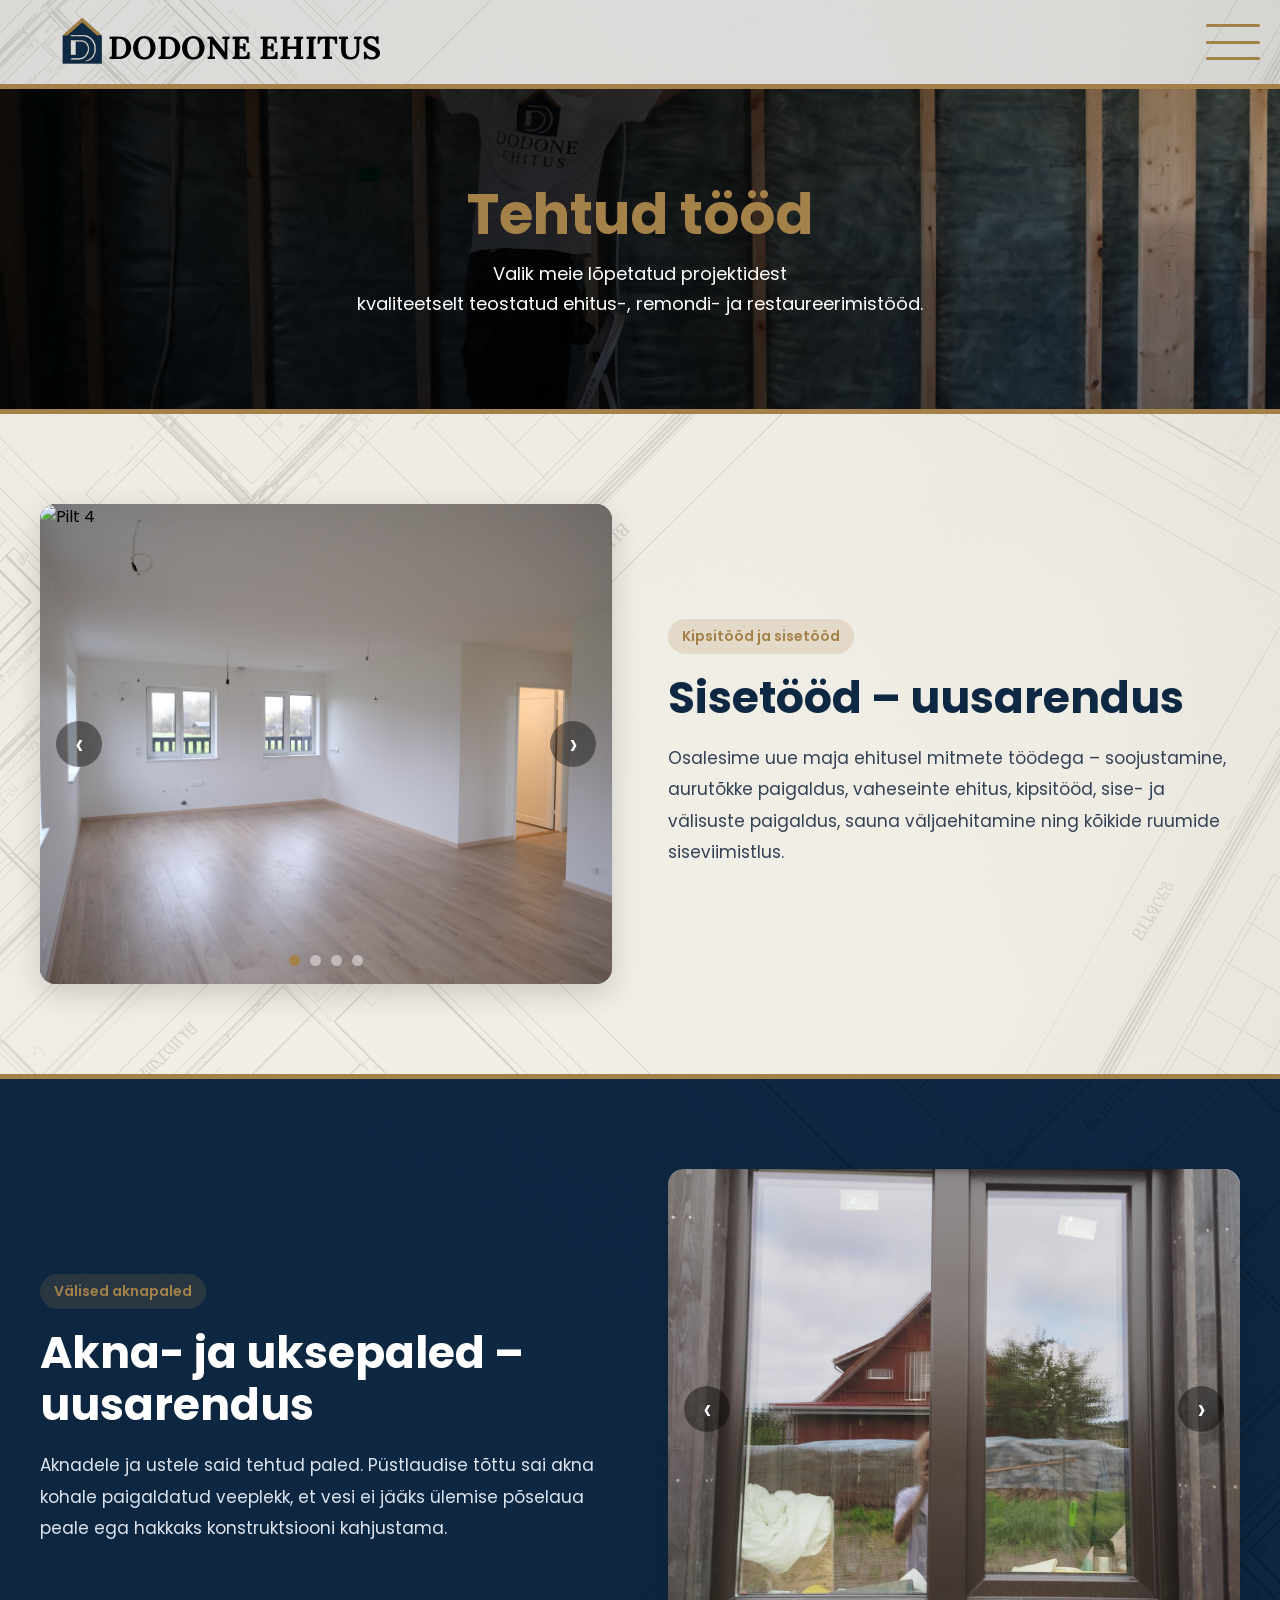
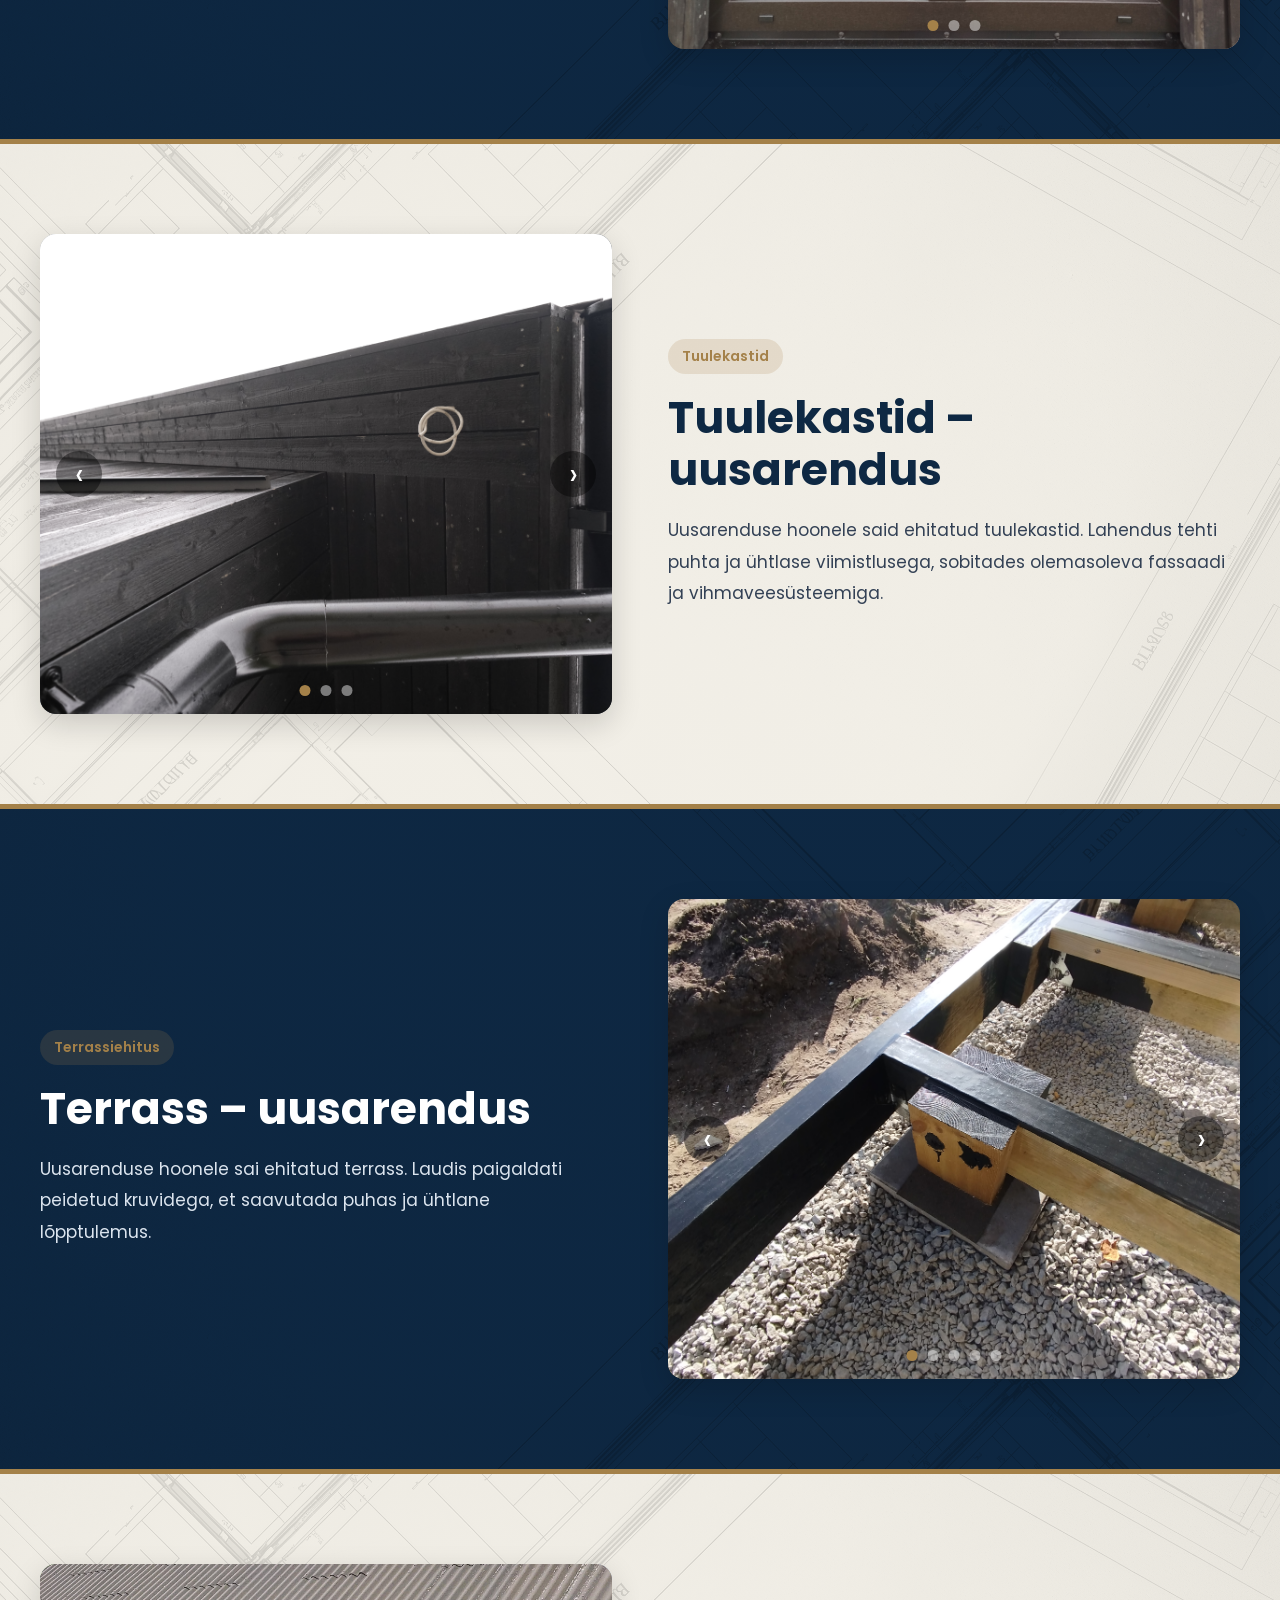
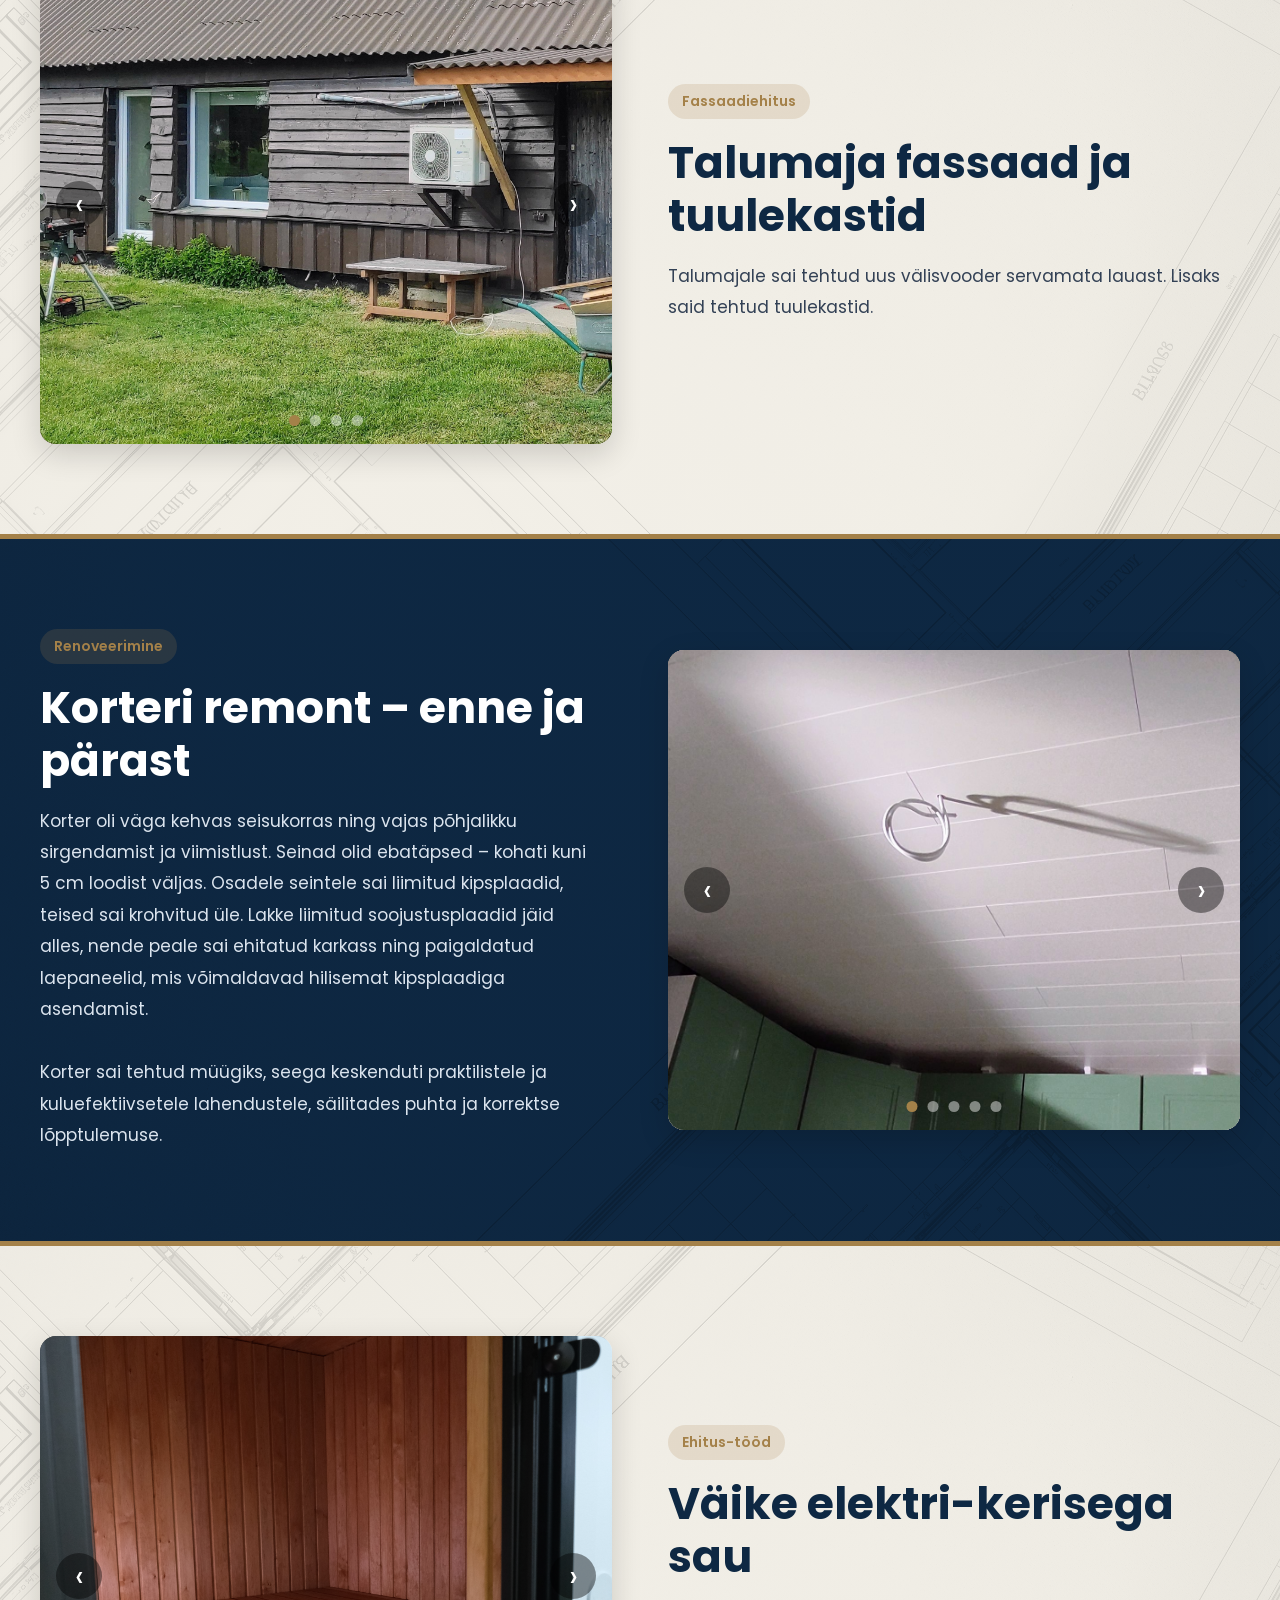
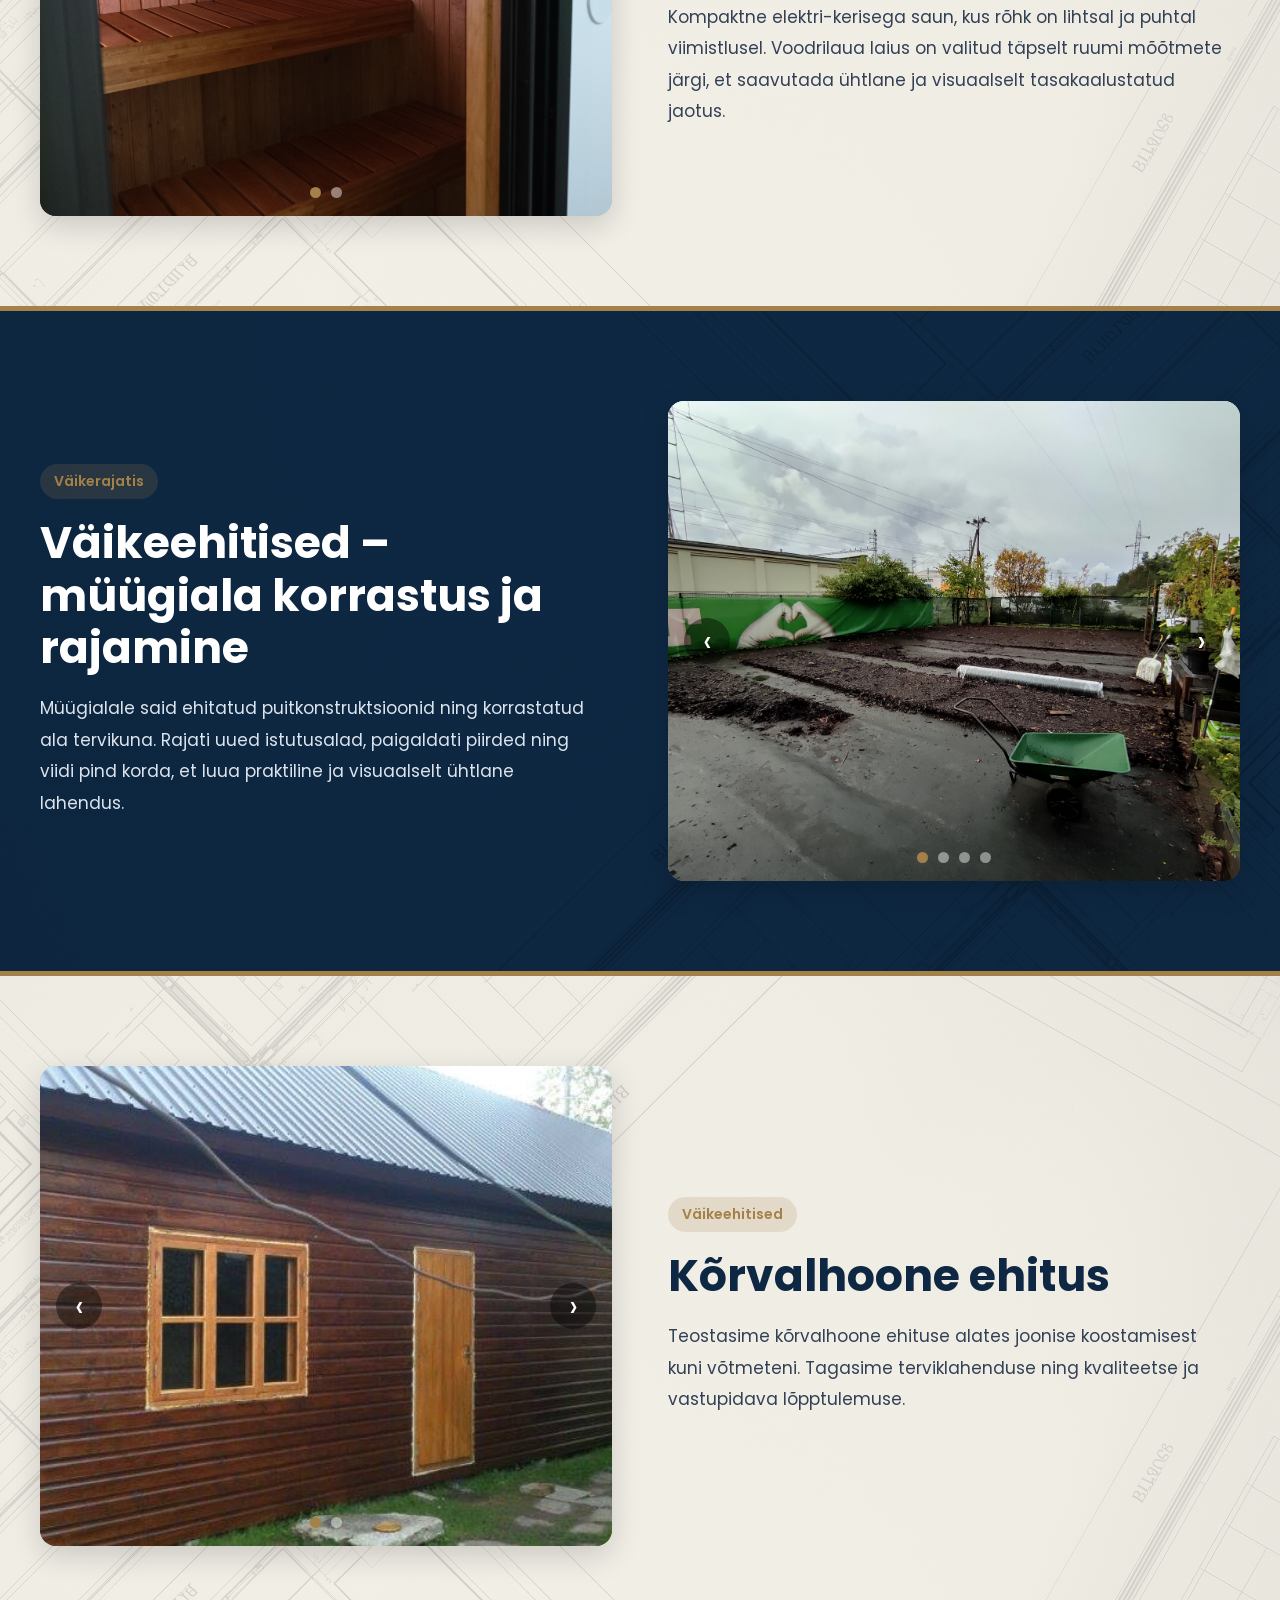
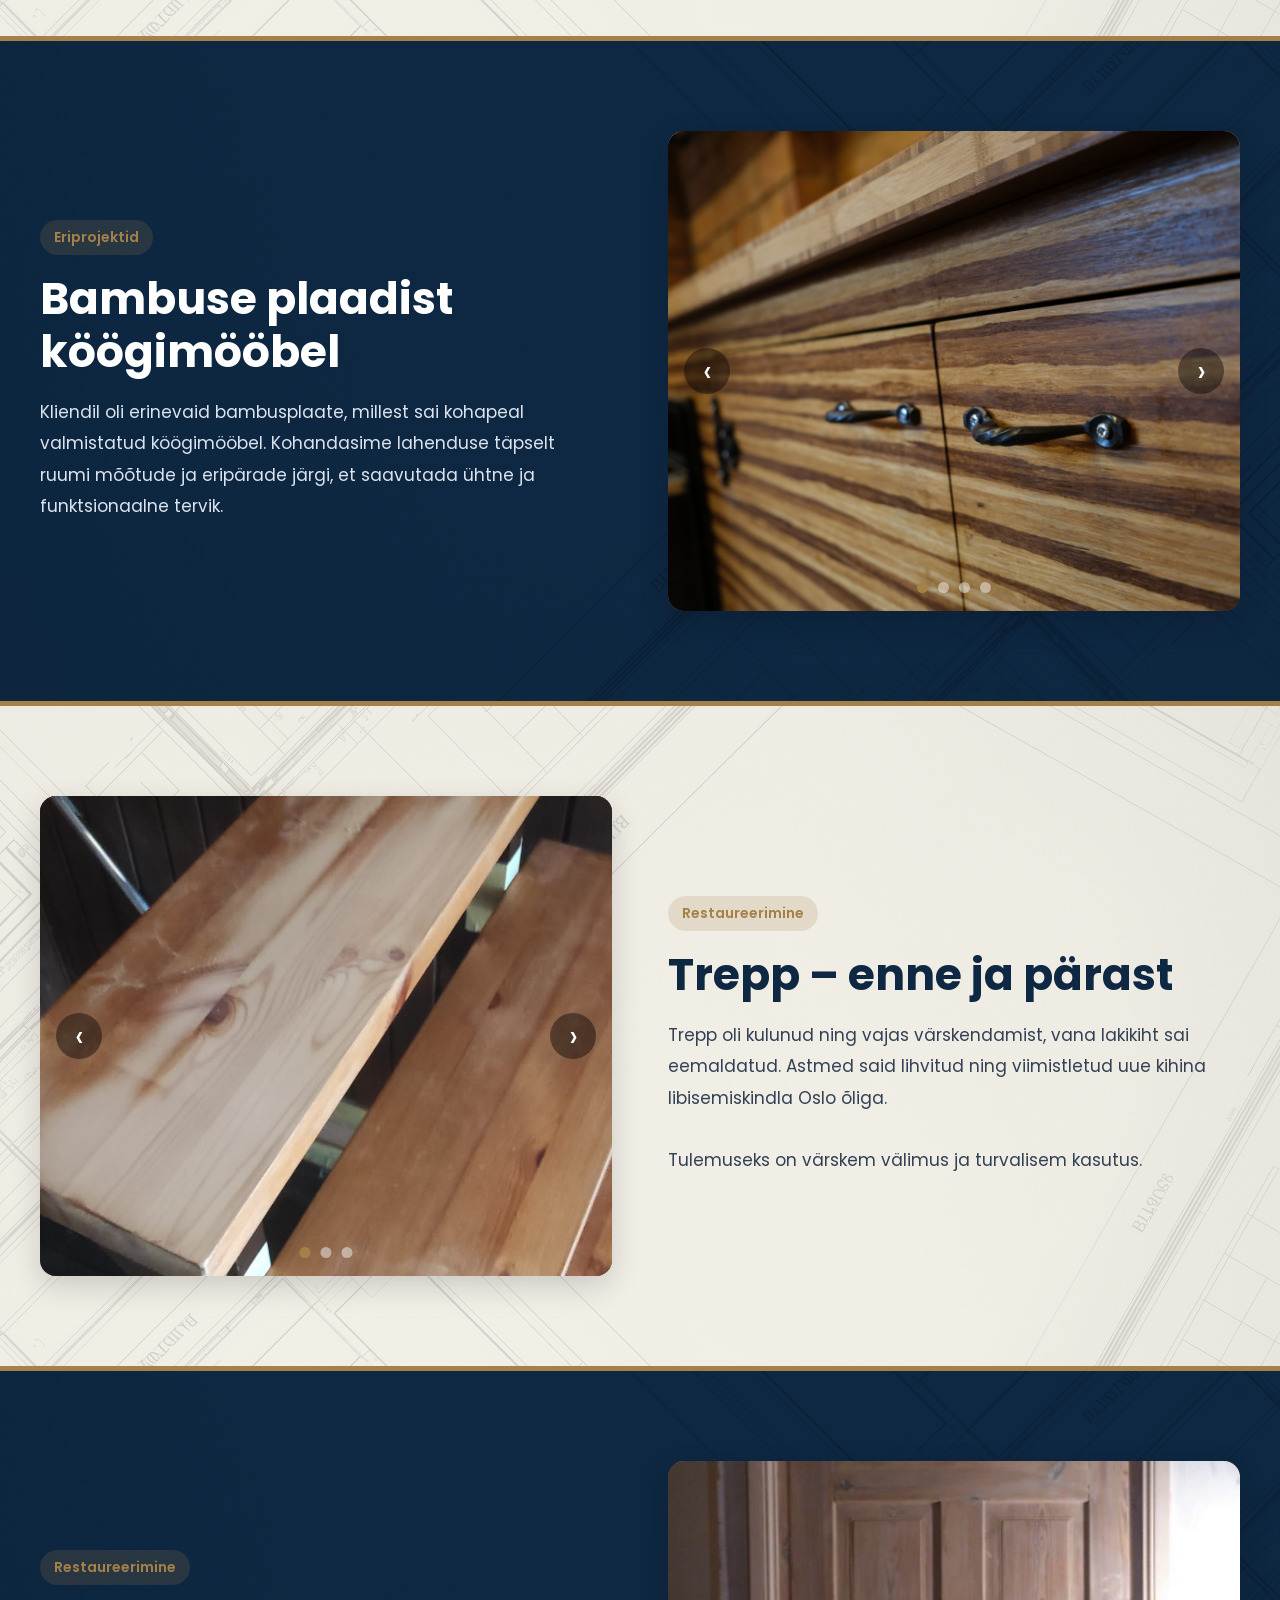
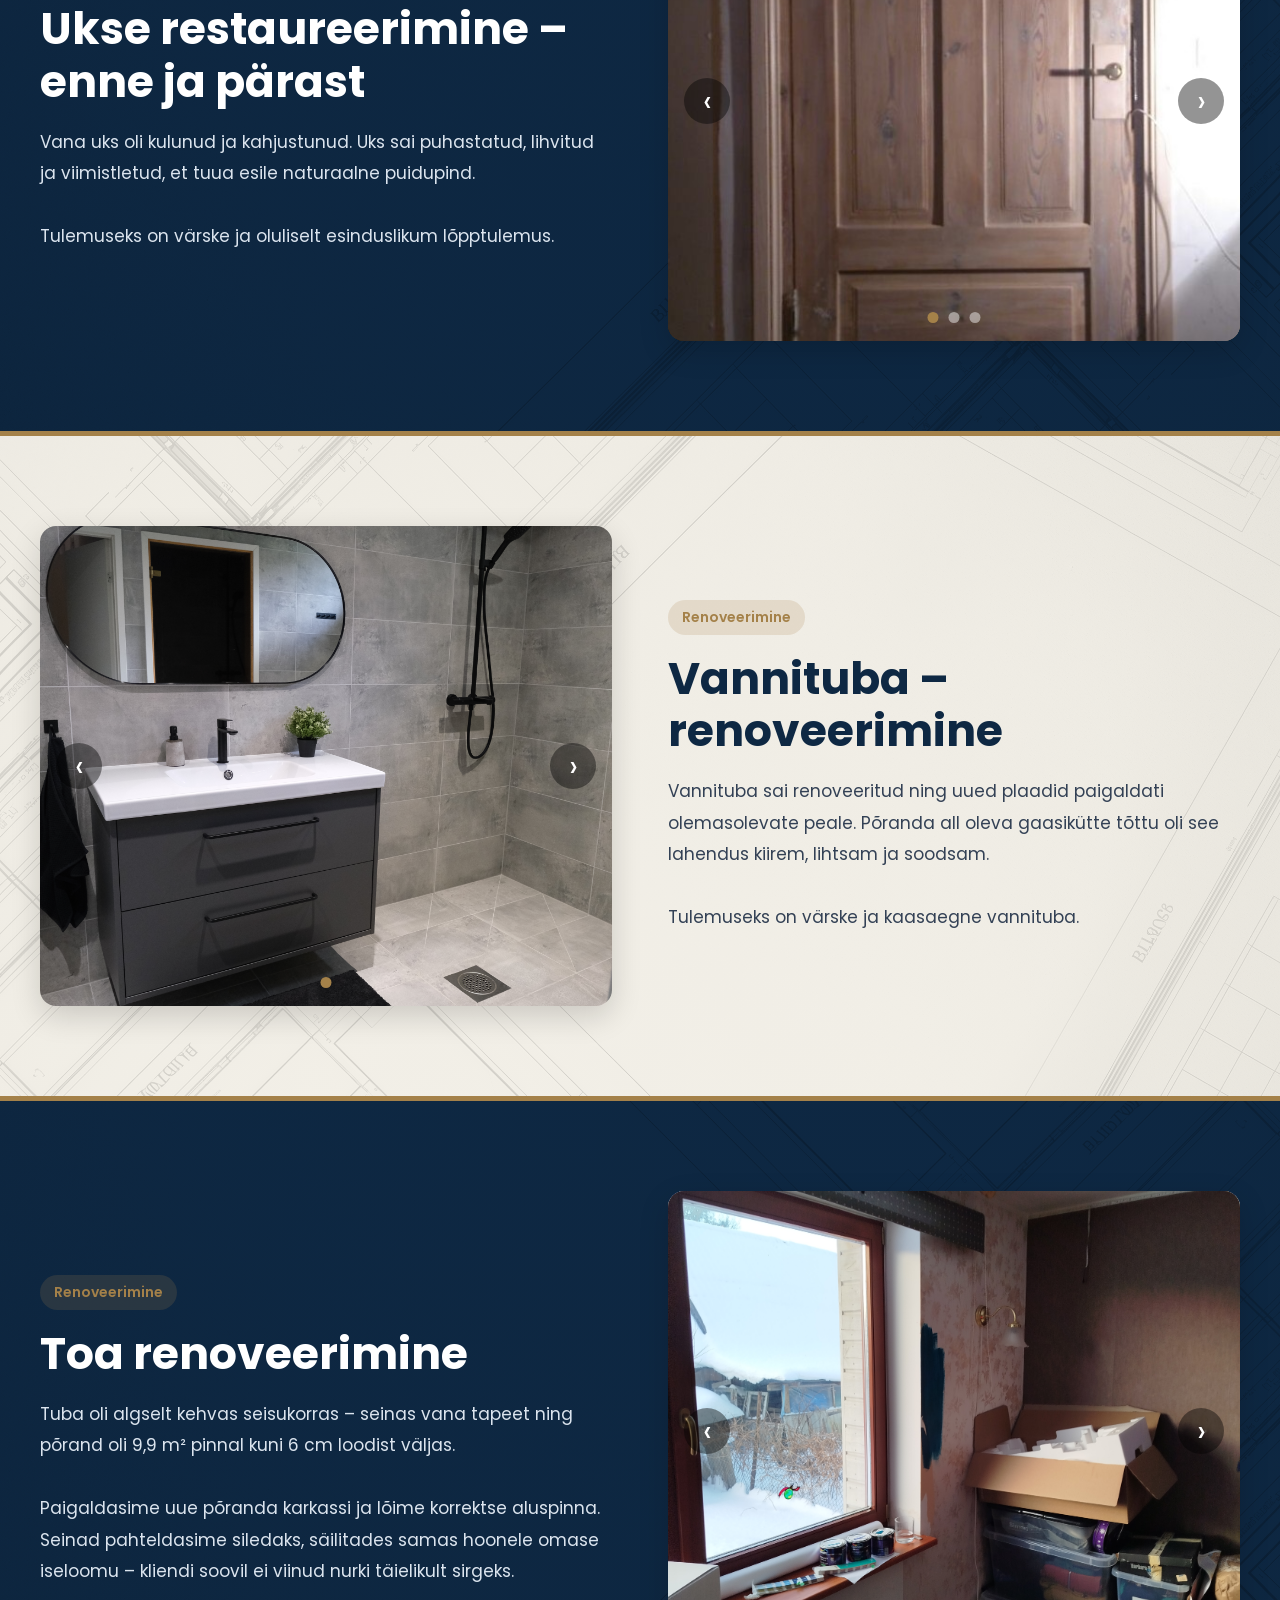
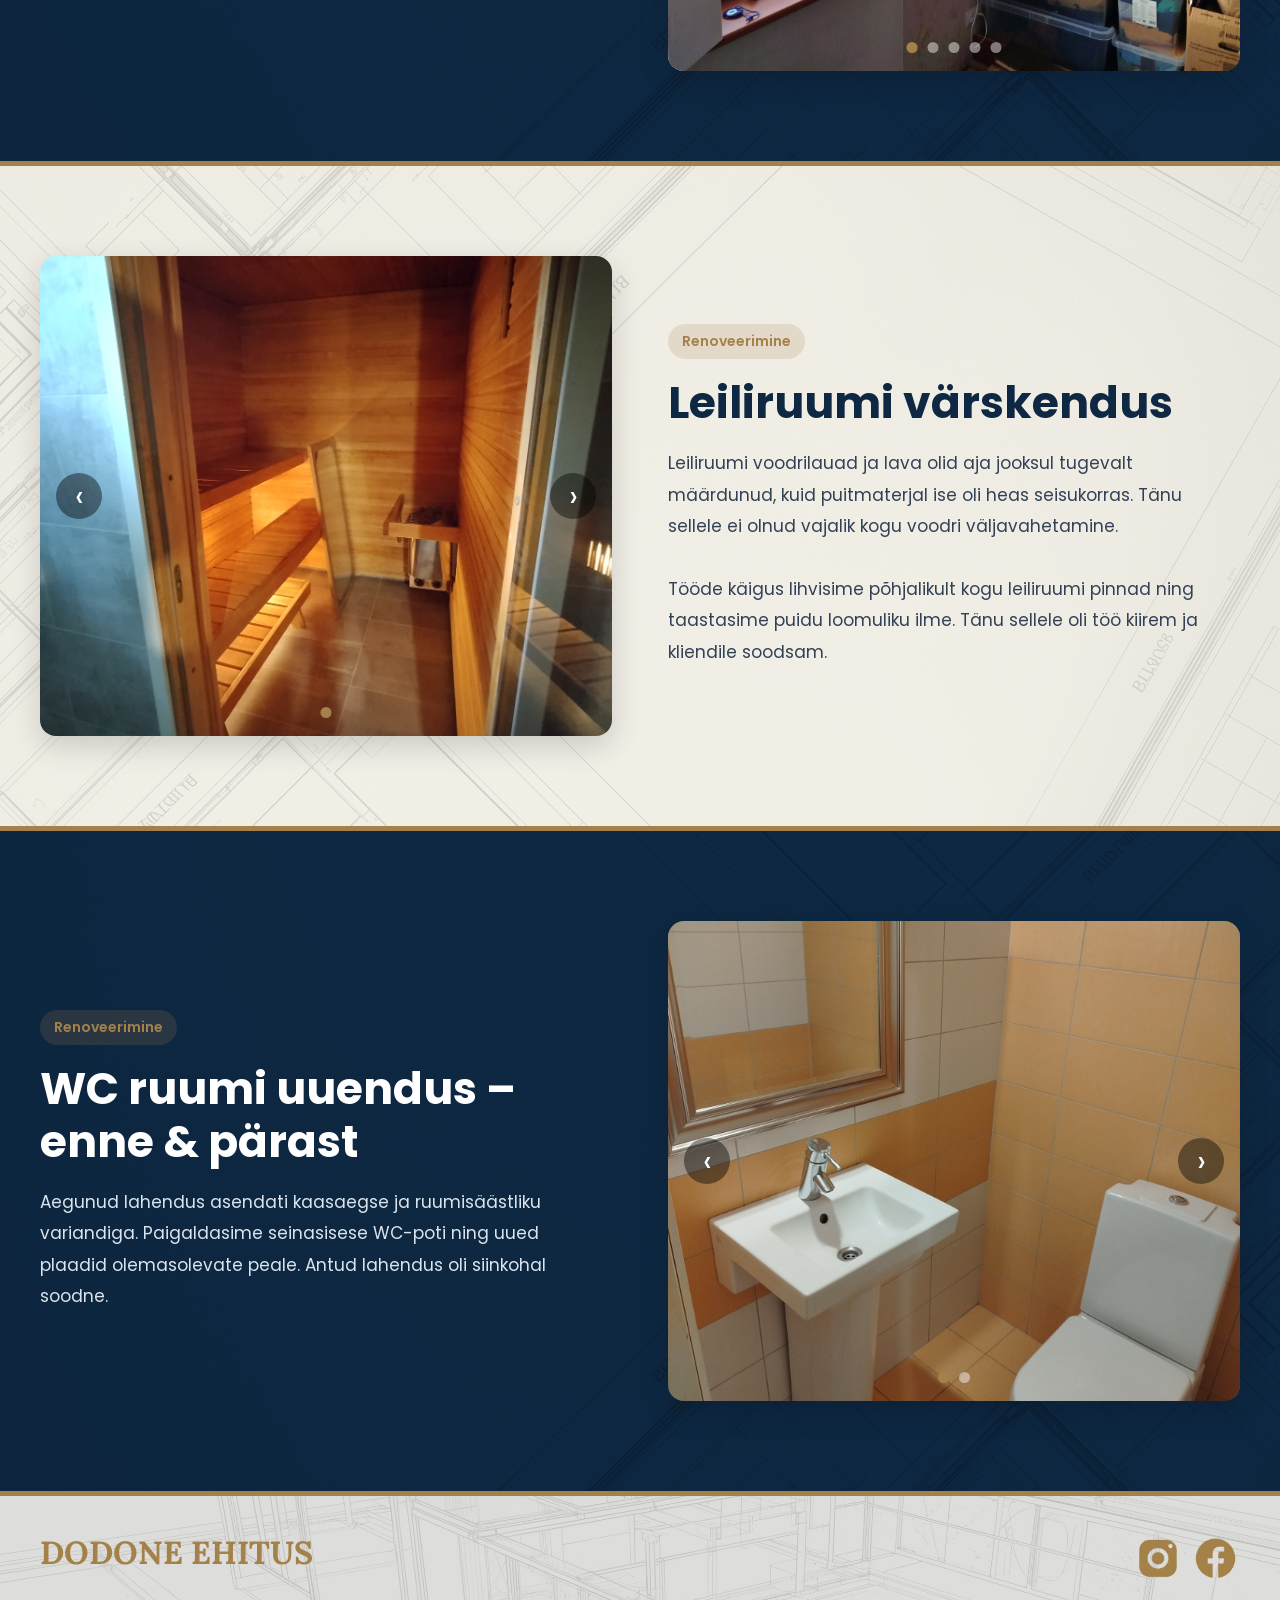
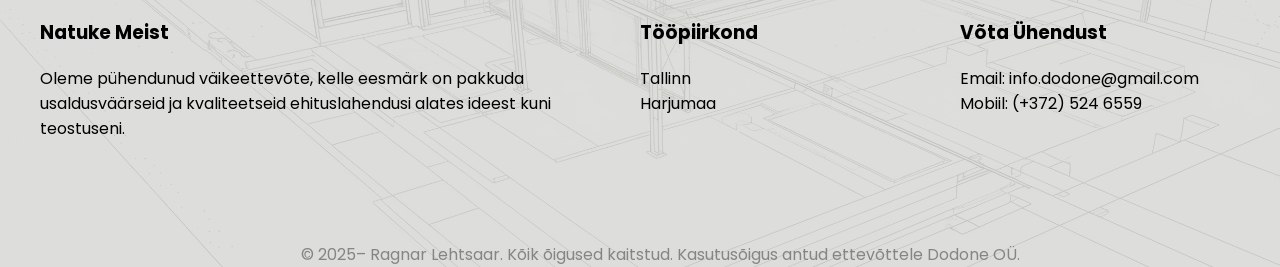
==== commit 18f8eb81: "facebook added" ====
--- a/works.html
+++ b/works.html
@@ -742,10 +742,12 @@
 
     <div class="footer_section">
       <div class="footer_logo">
-        <h1>DODONE EHITUS</h1>
+        <h1>DODONE<br class="mobile-break"> EHITUS</h1>
         <div class="social-media">
           <a href="https://www.instagram.com/dodone_ehitus?igsh=MXZpZnhsMjR5OGc5Ng==" target="_blank">
             <img src="images/instagram.png" alt="INSTAGRAM">
+            <a href="https://www.facebook.com/share/1BqCELEQJA/" target="_blank">
+                    <img src="images/facebook.png" alt="FACEBOOK"></a>
           </a>
         </div>
       </div>
--- a/css/style.css
+++ b/css/style.css
@@ -959,6 +959,7 @@
   width: 100%;
   overflow: hidden;
   padding: 90px 20px;
+  box-sizing: border-box;
 }
 
 .work-entry-overlay {
@@ -1556,4 +1557,45 @@
 .footer_section {
   padding-bottom: 150px;
   }
+}
+@media (max-width: 770px) {
+  .work-entry {
+    padding: 40px 10px;
+  }
+
+  .work-entry-inner,
+  .work-entry-inner.reverse {
+    grid-template-columns: 1fr;
+    gap: 20px;
+  }
+
+  .work-entry-inner > *,
+  .work-entry-image,
+  .work-gallery,
+  .gallery-slides,
+  .work-entry-text {
+    min-width: 0;
+    width: 100%;
+    max-width: 100%;
+    box-sizing: border-box;
+  }
+
+  .gallery-slides {
+    height: 220px;
+    border-radius: 12px;
+  }
+
+  .gallery-arrow {
+    width: 38px;
+    height: 38px;
+    font-size: 24px;
+  }
+
+  .gallery-prev {
+    left: 8px;
+  }
+
+  .gallery-next {
+    right: 8px;
+  }
 }
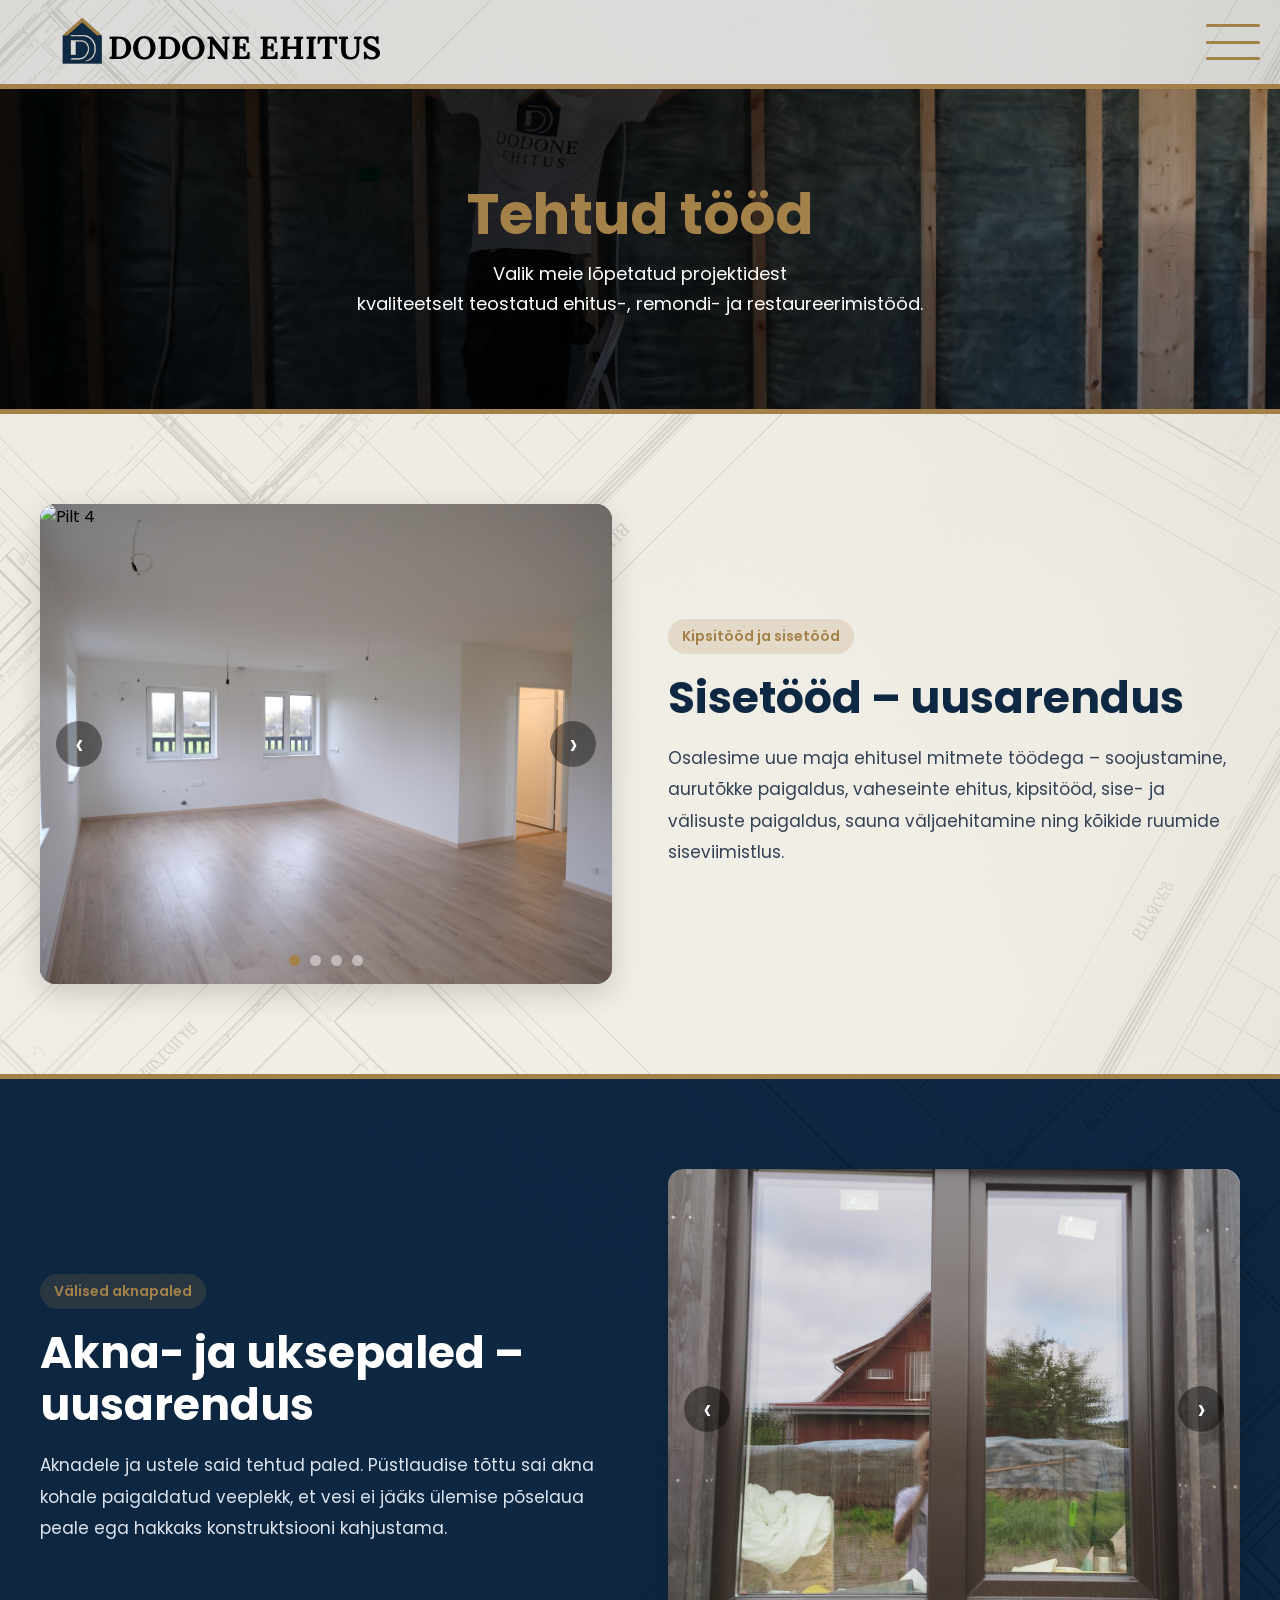
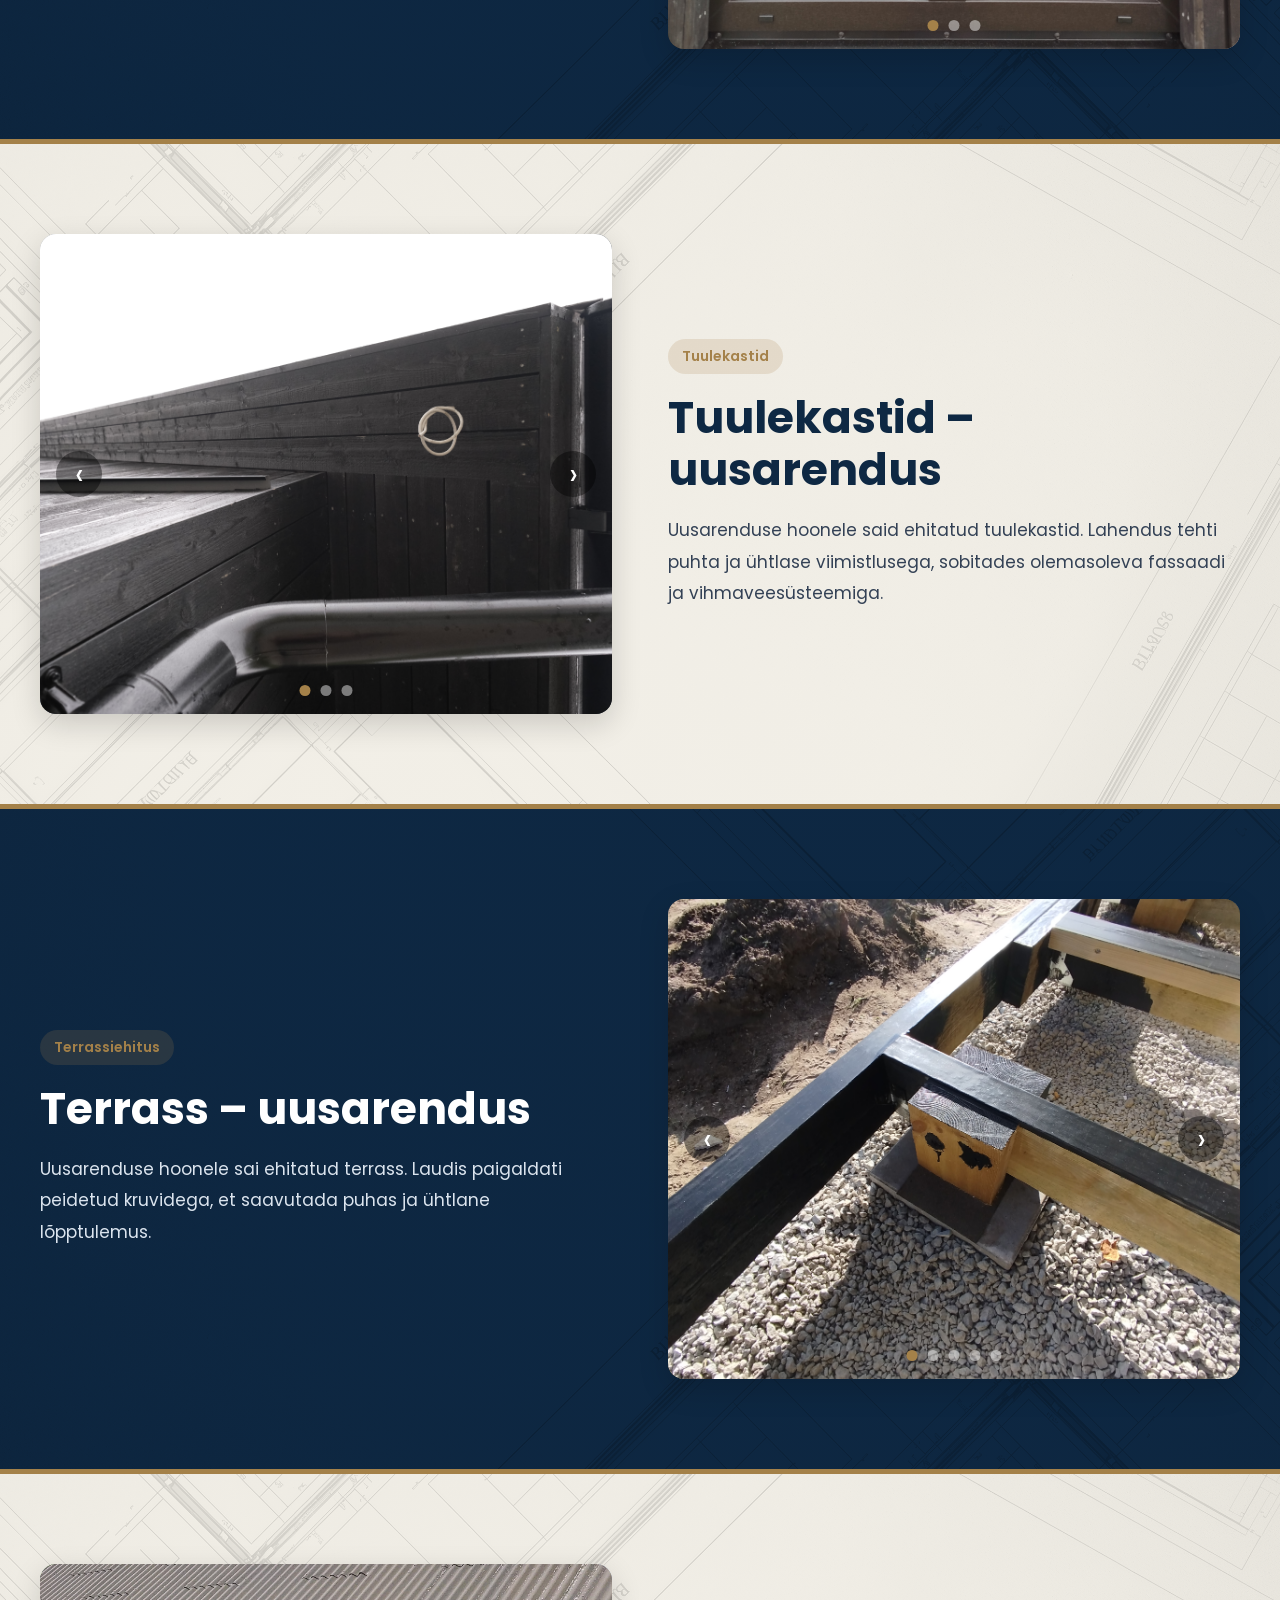
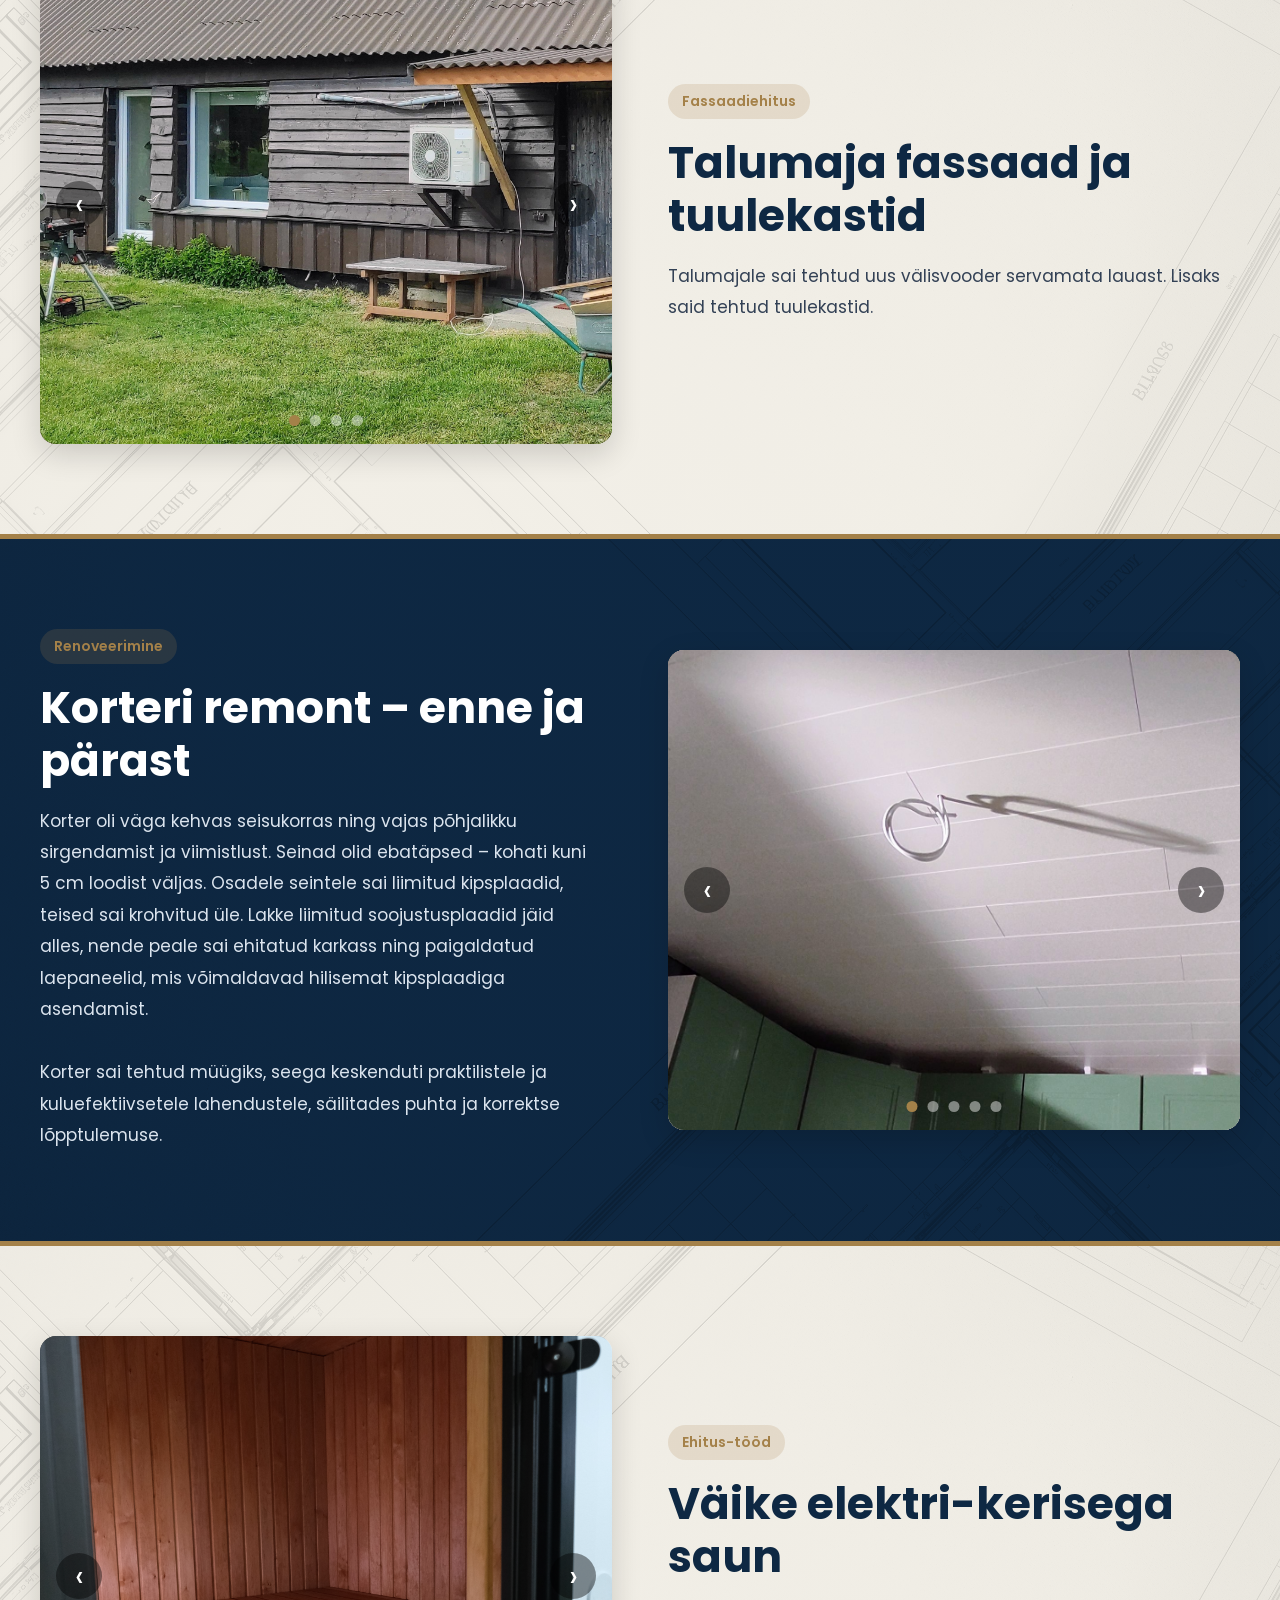
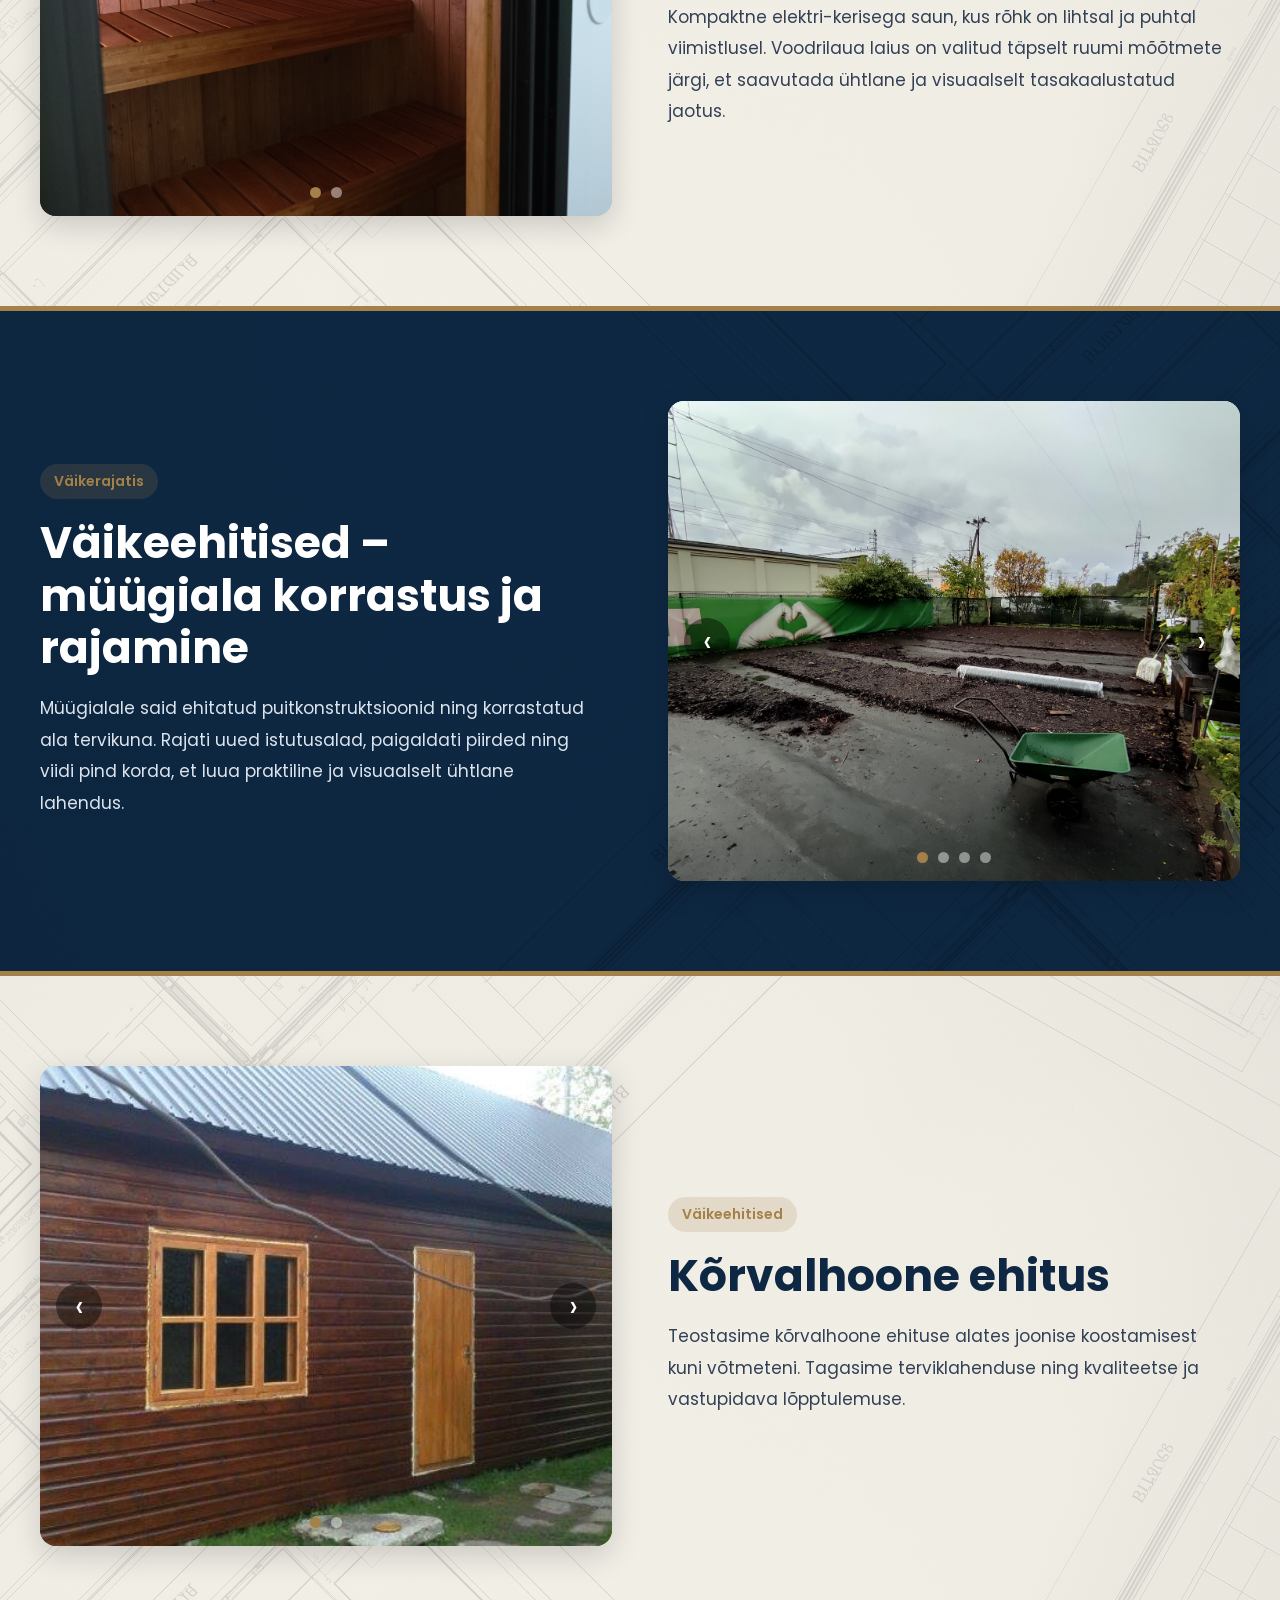
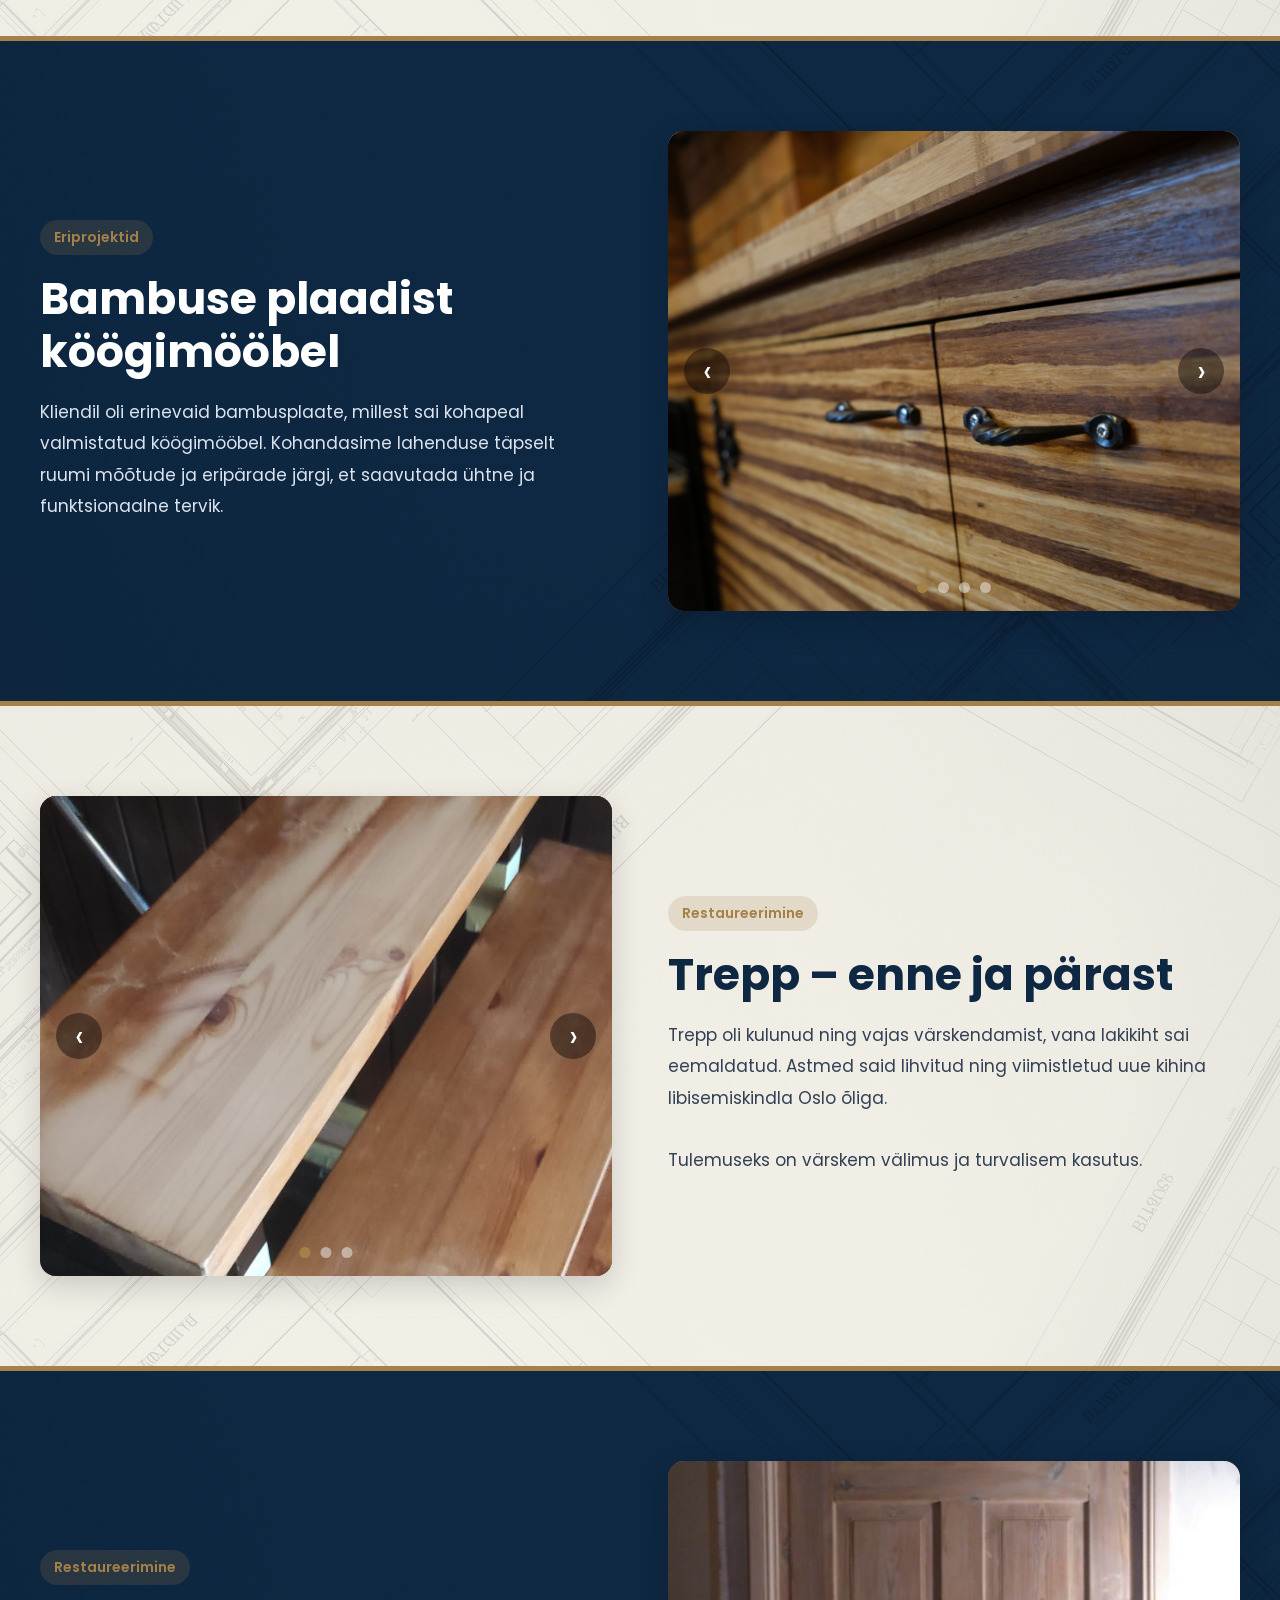
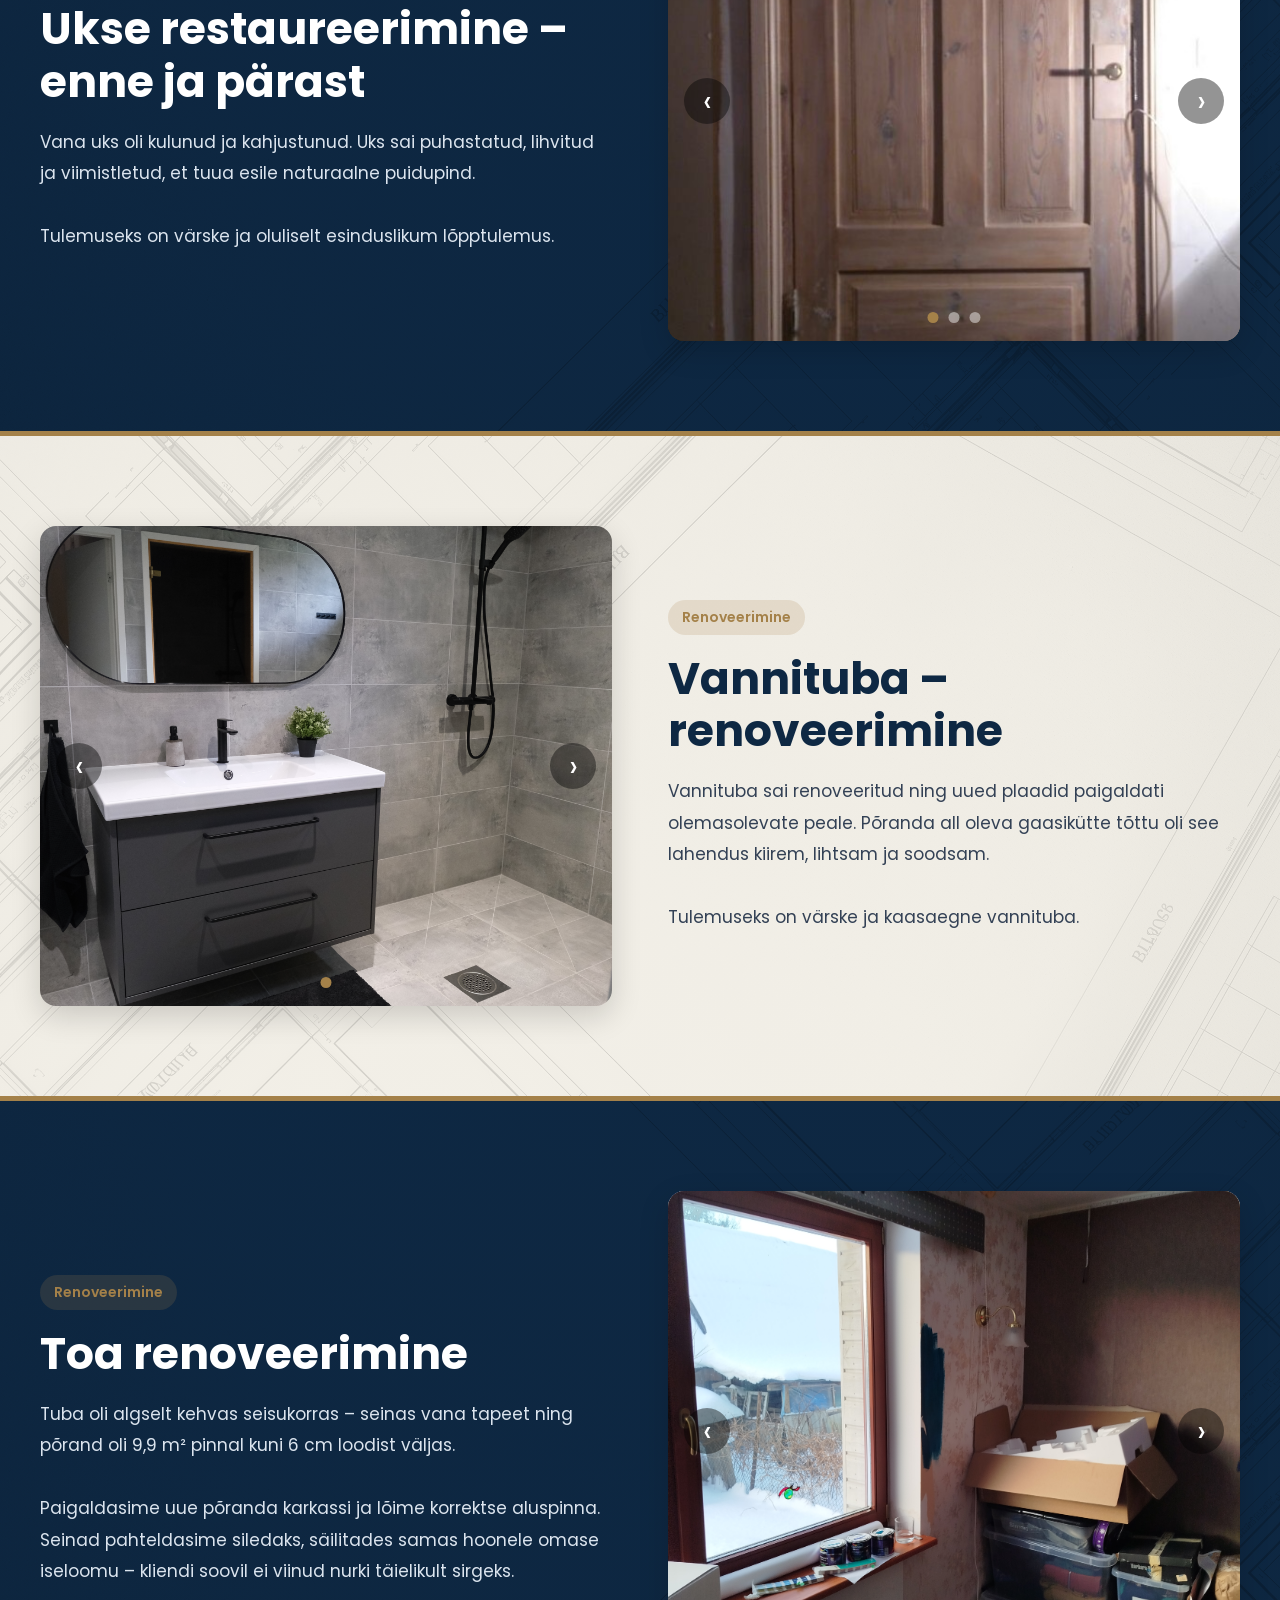
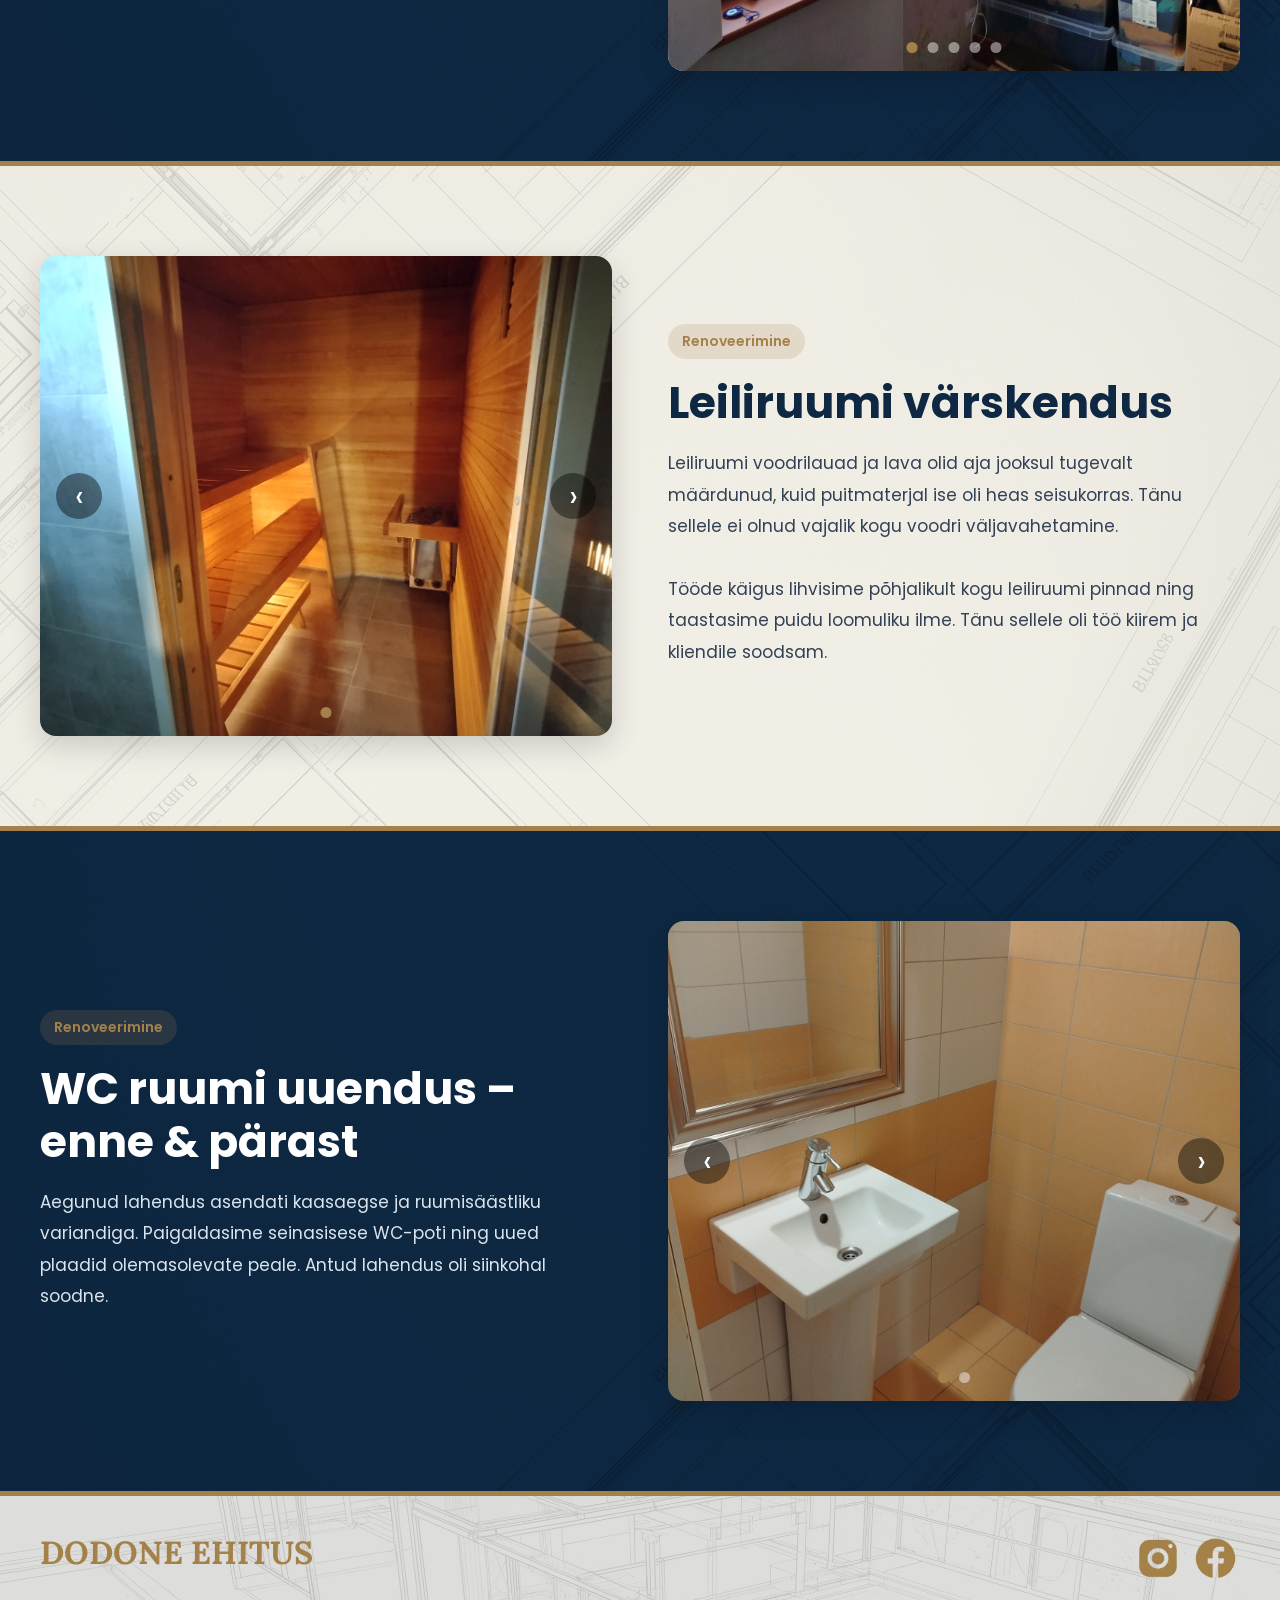
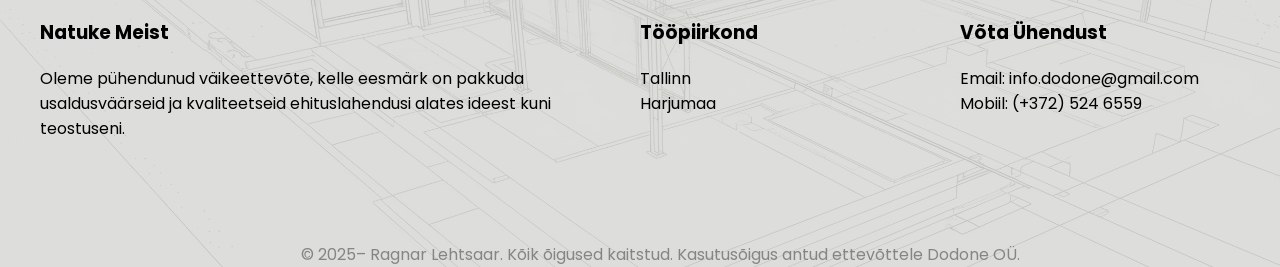
==== commit 26d166ad: "small fixes" ====
--- a/works.html
+++ b/works.html
@@ -320,7 +320,7 @@
                 </div>
             <div class="work-entry-text">
             <span class="work-tag">Ehitus­-tööd</span>
-            <h3>Väike elektri-k­erisega sau</h3>
+            <h3>Väike elektri-k­erisega saun</h3>
             <p>
                 Kompaktne elektri-k­erisega saun, kus rõhk on lihtsal ja puhtal viimistlusel. Voodrilaua laius on valitud täpselt ruumi mõõtmete järgi, et saavutada ühtlane ja visuaalselt tasakaalustatud jaotus.
             </p>
@@ -747,8 +747,8 @@
           <a href="https://www.instagram.com/dodone_ehitus?igsh=MXZpZnhsMjR5OGc5Ng==" target="_blank">
             <img src="images/instagram.png" alt="INSTAGRAM">
             <a href="https://www.facebook.com/share/1BqCELEQJA/" target="_blank">
-                    <img src="images/facebook.png" alt="FACEBOOK"></a>
-          </a>
+            <img src="images/facebook.png" alt="FACEBOOK"></a>
+            </a>
         </div>
       </div>
 
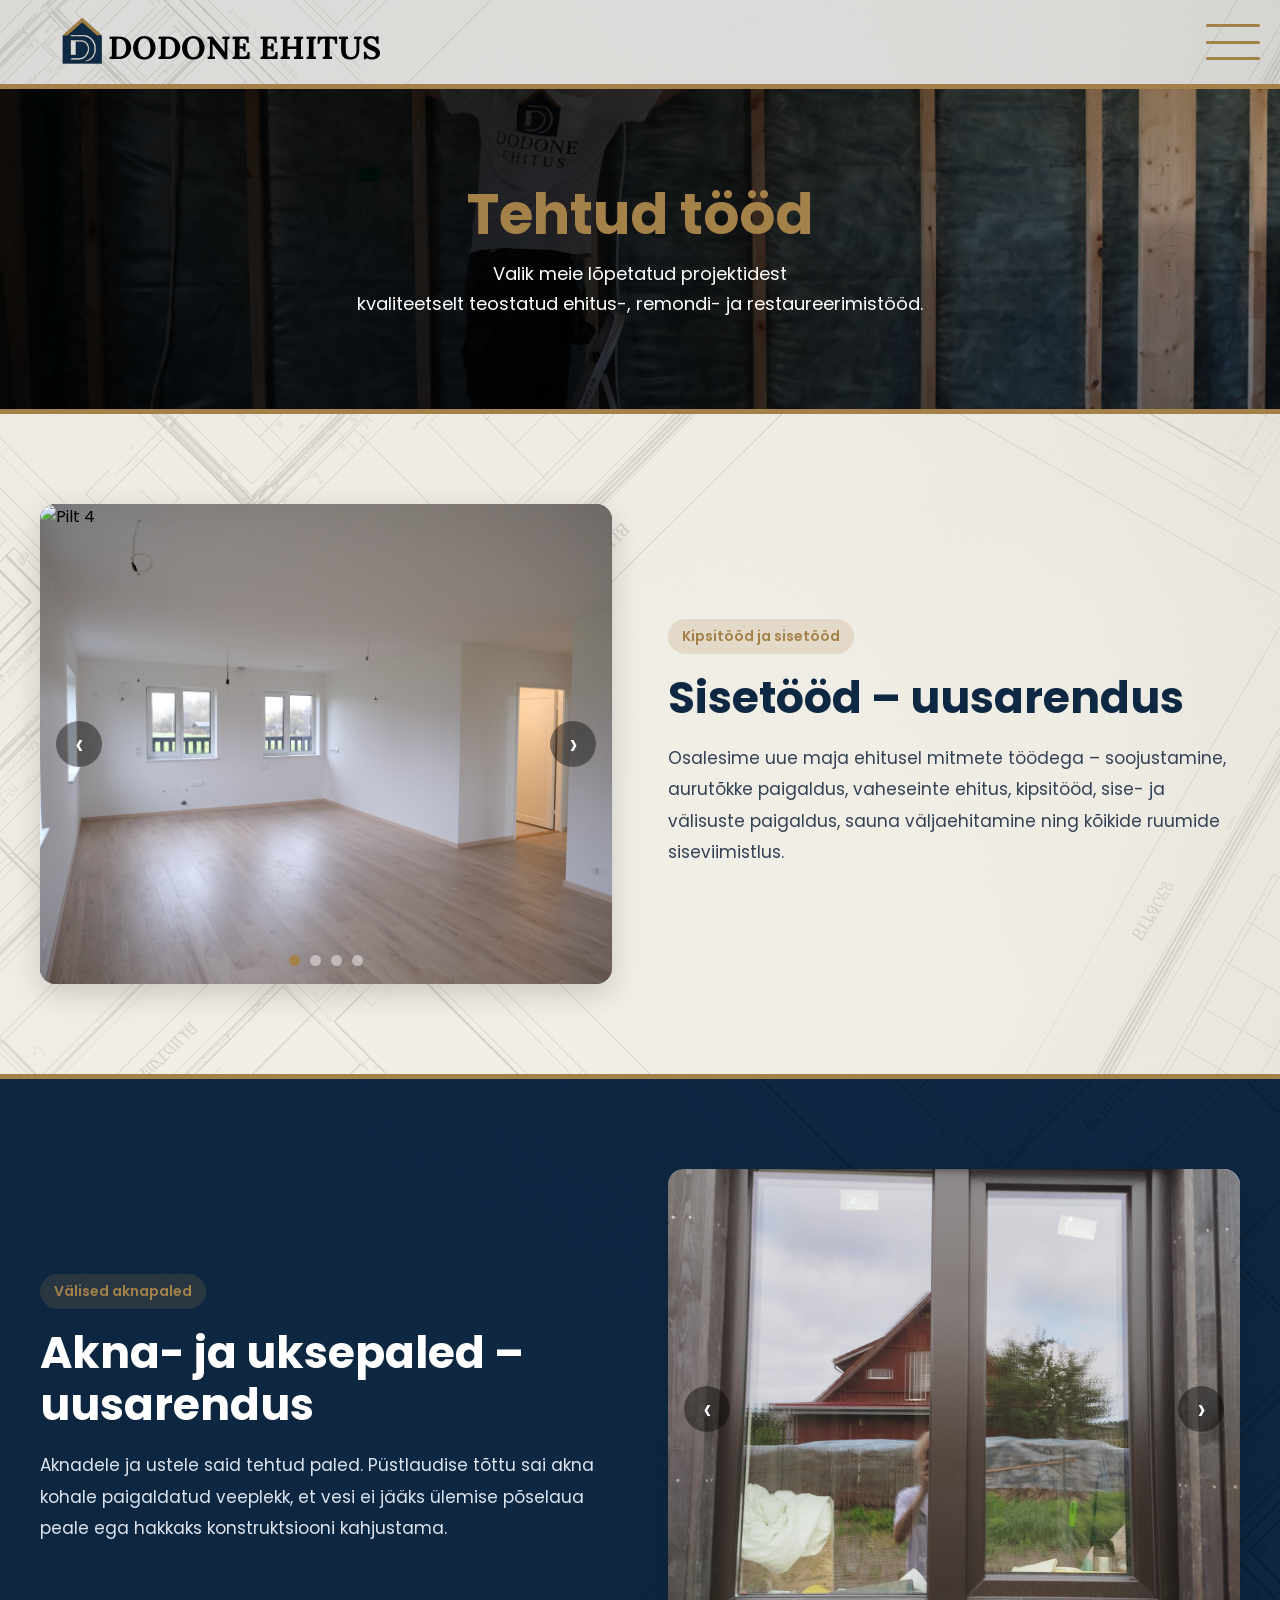
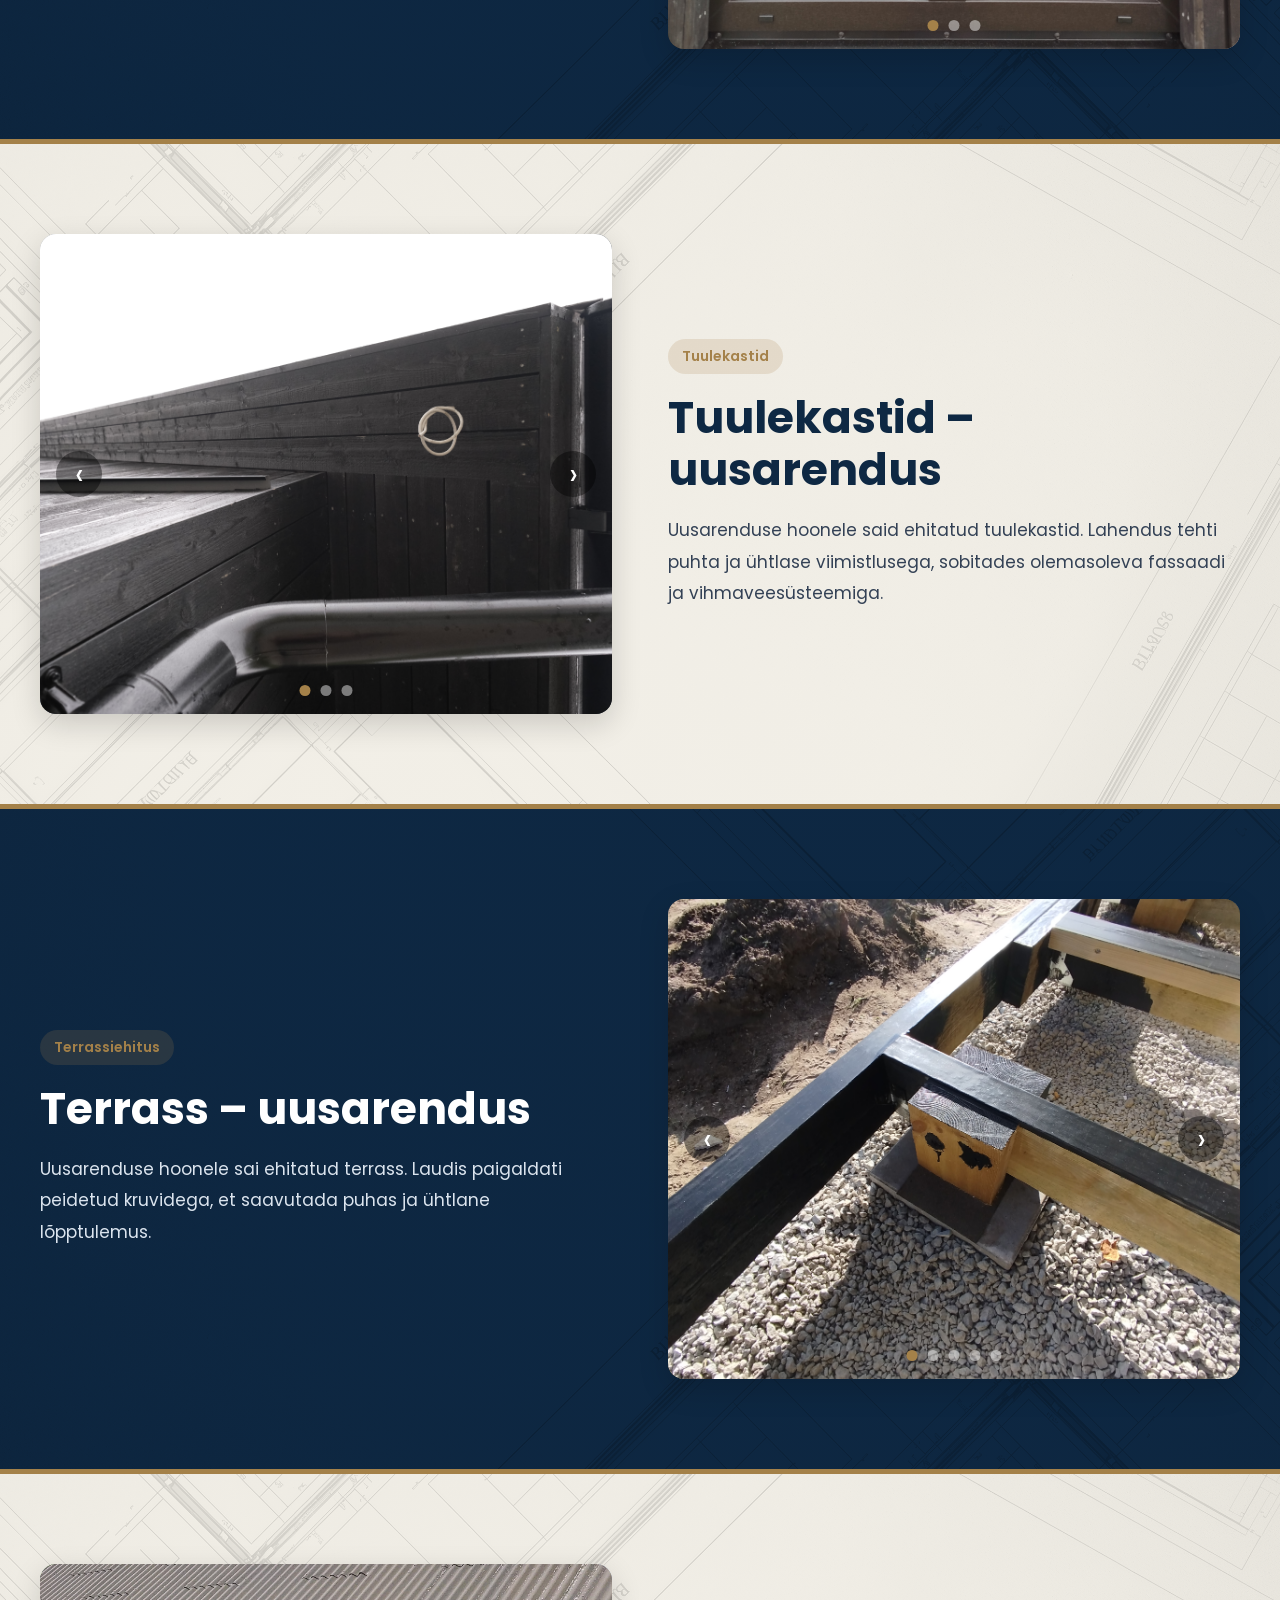
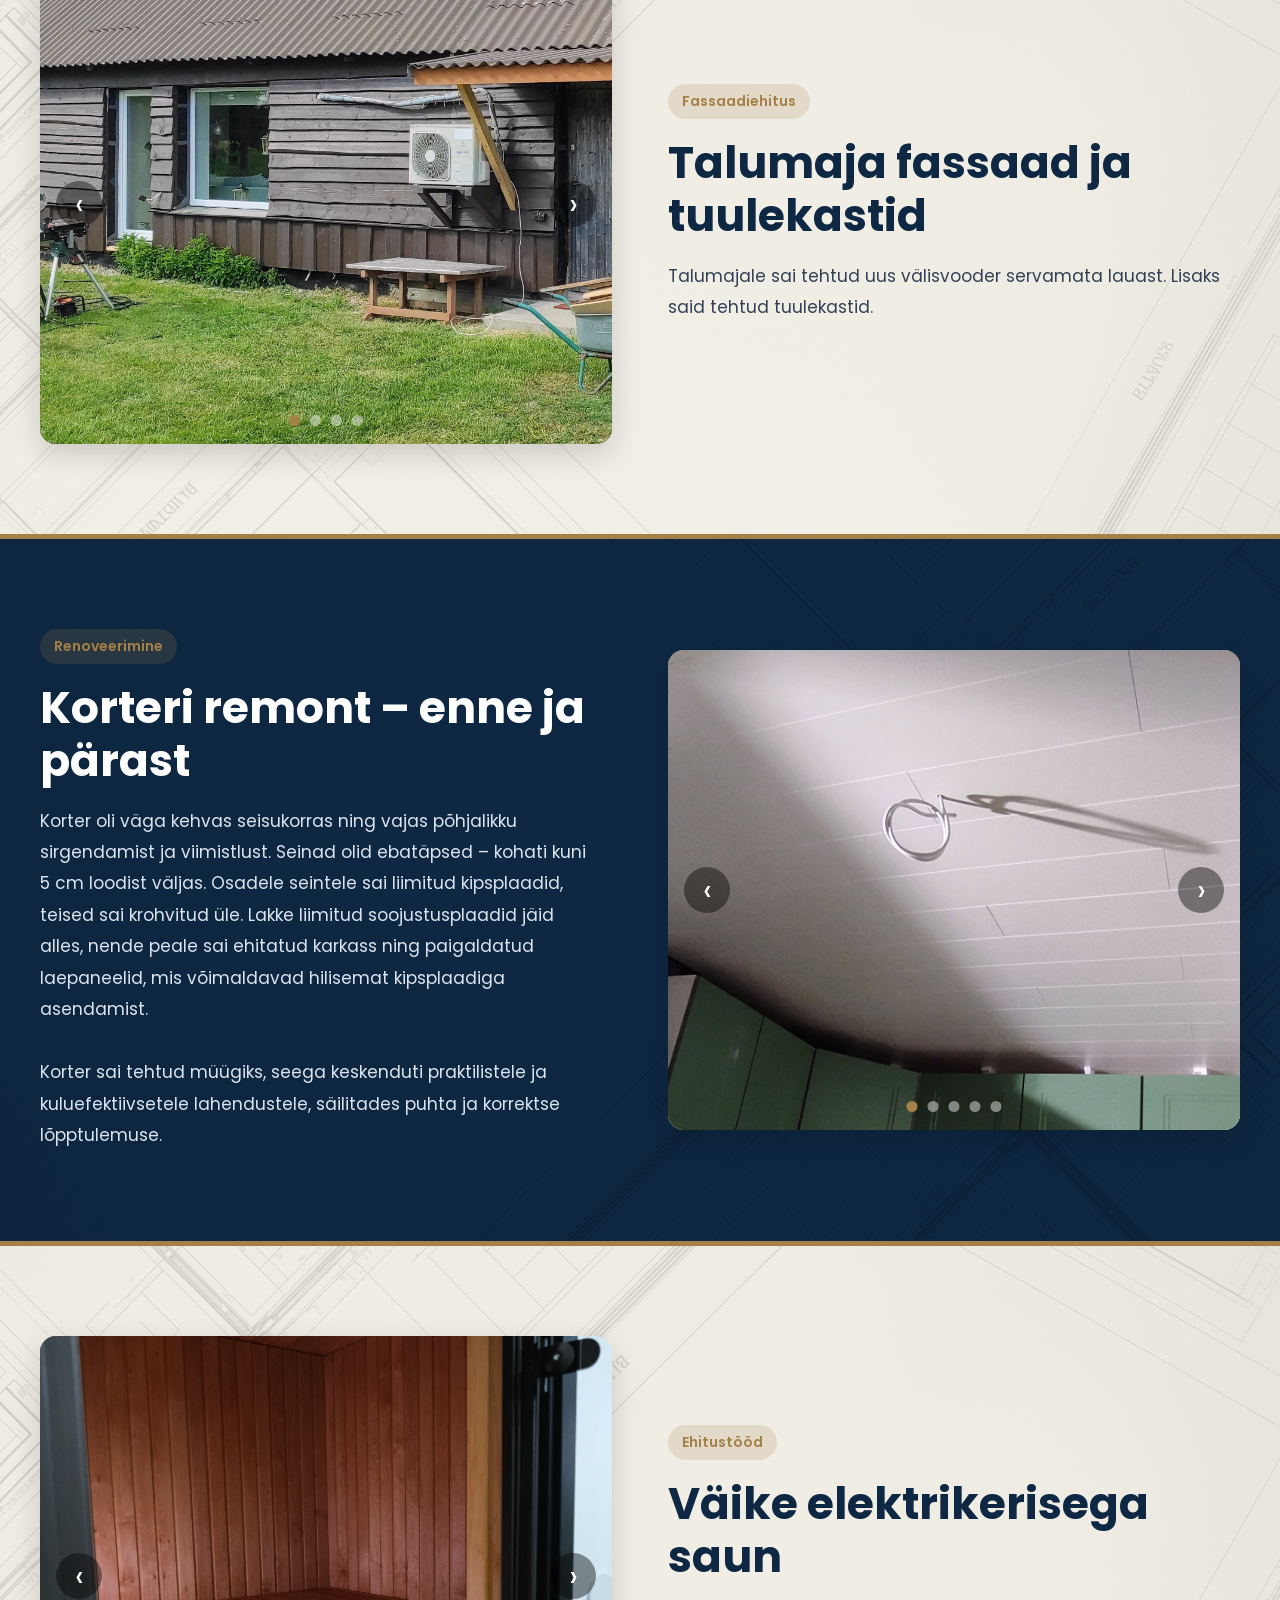
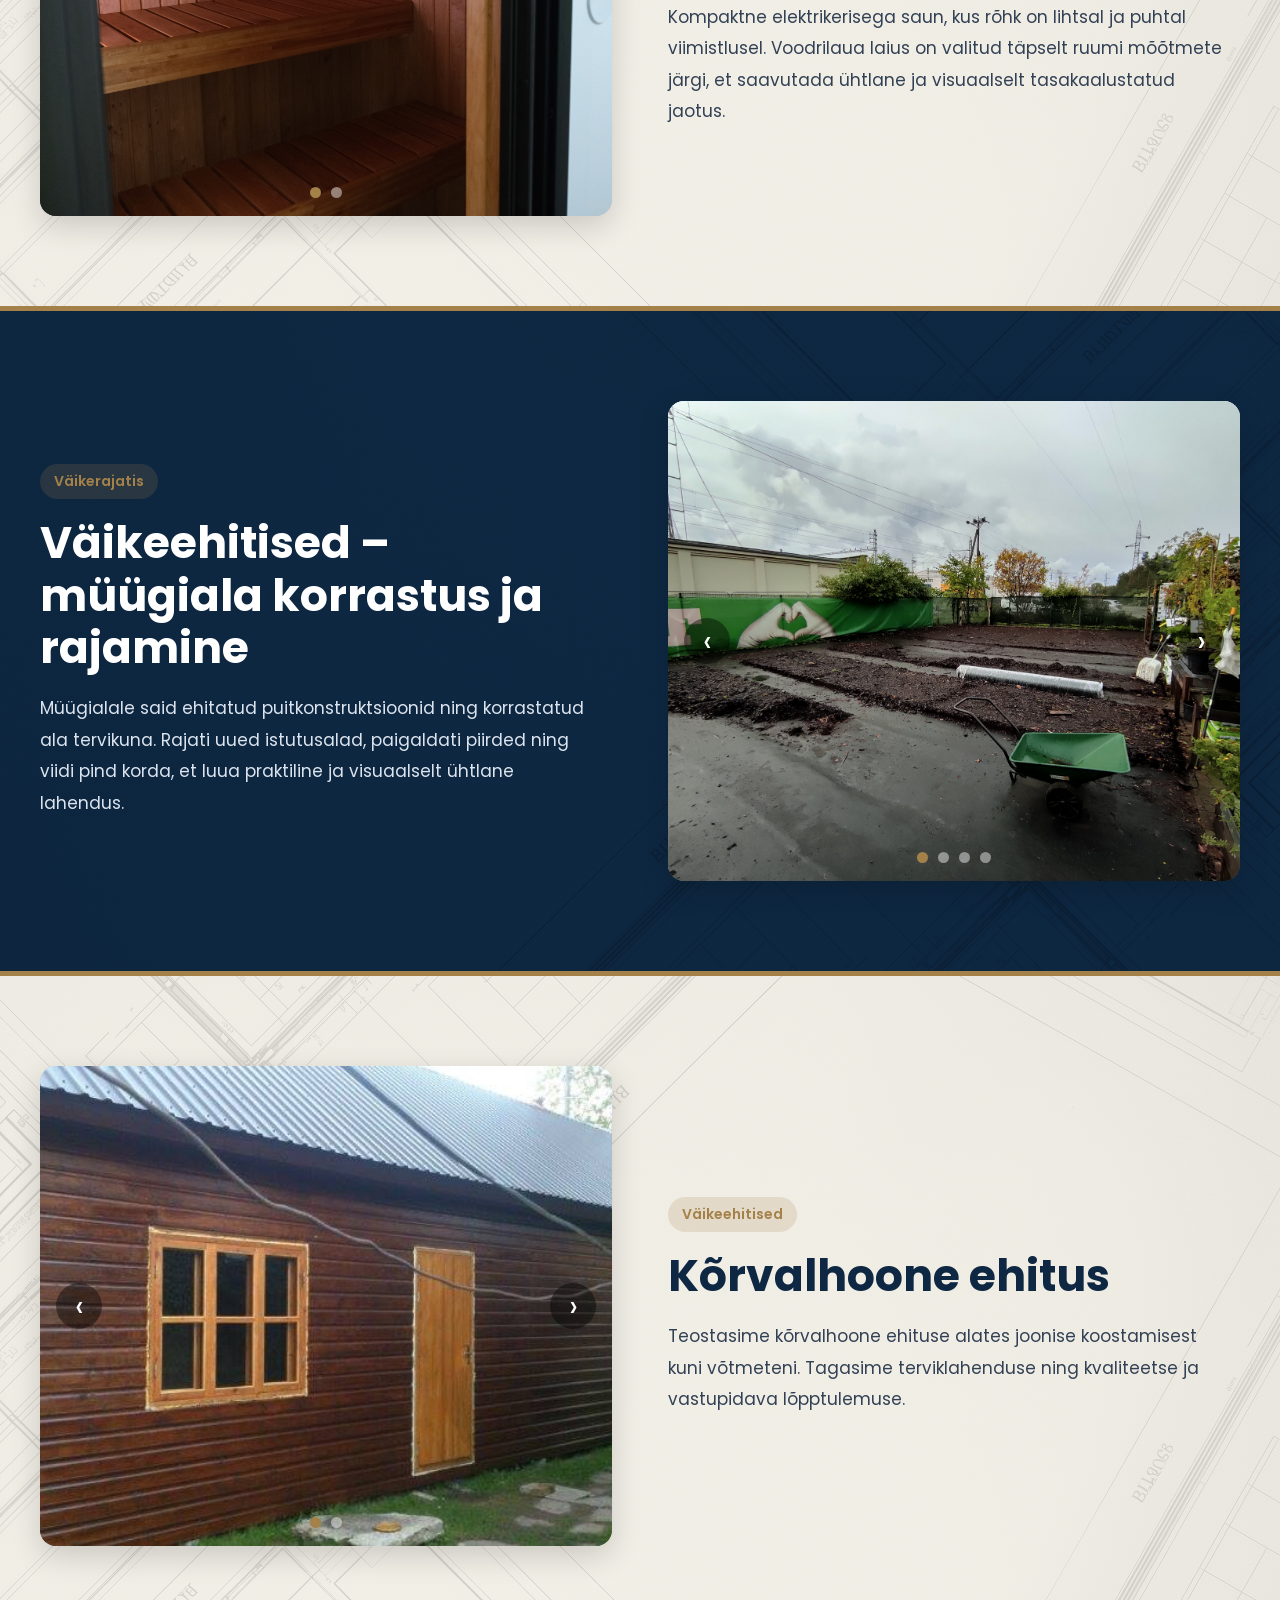
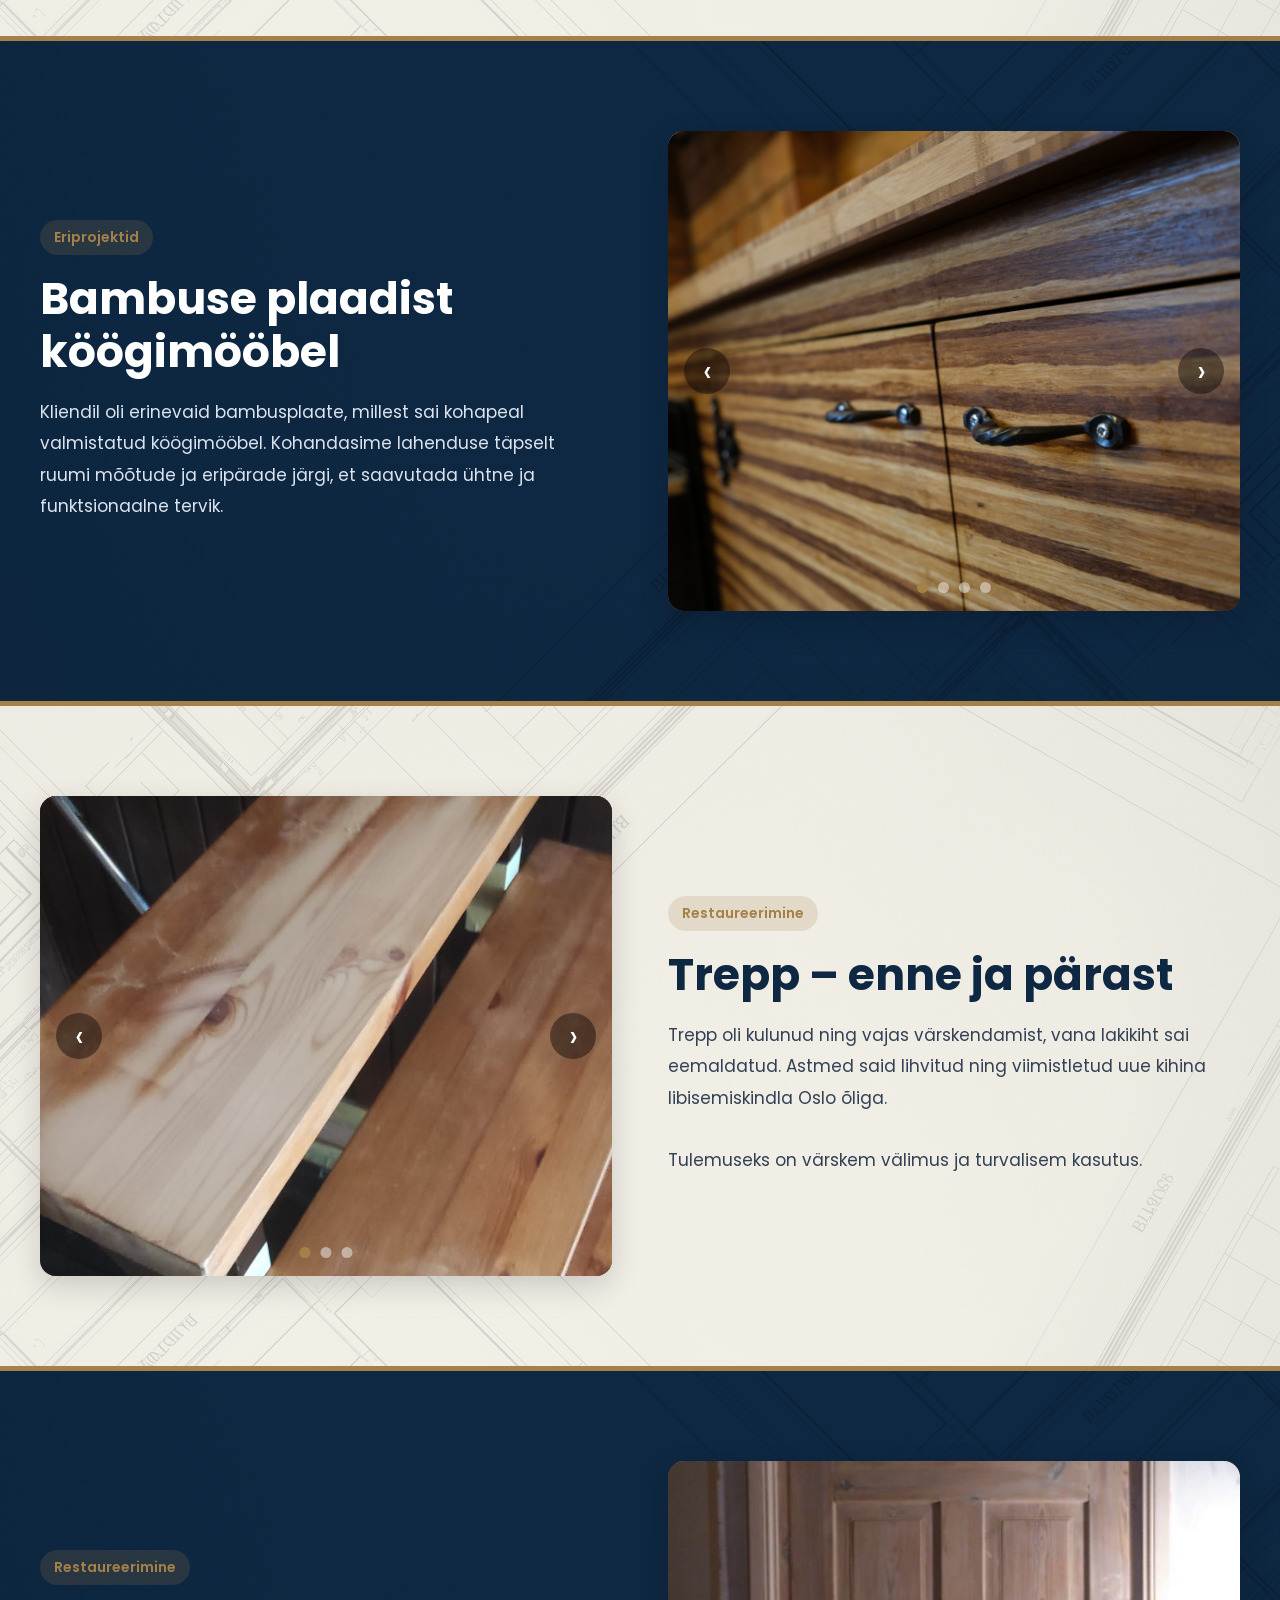
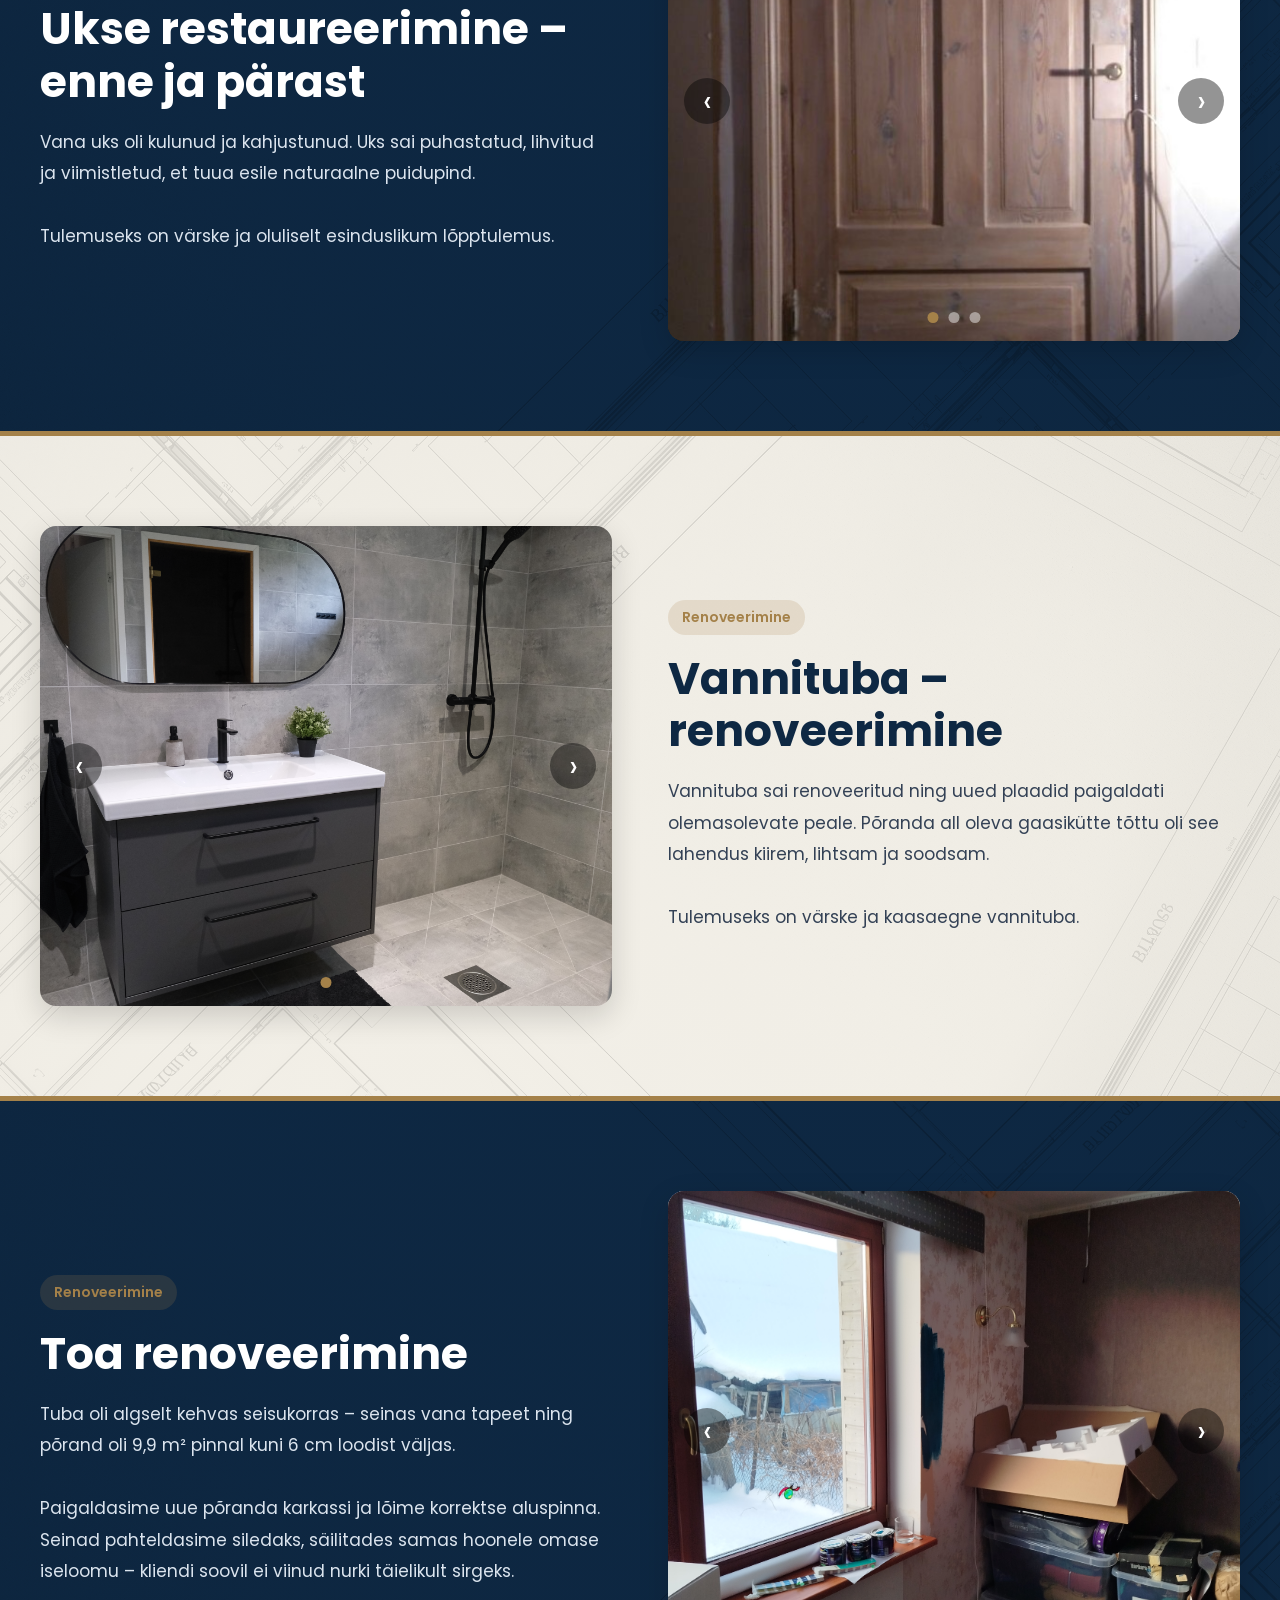
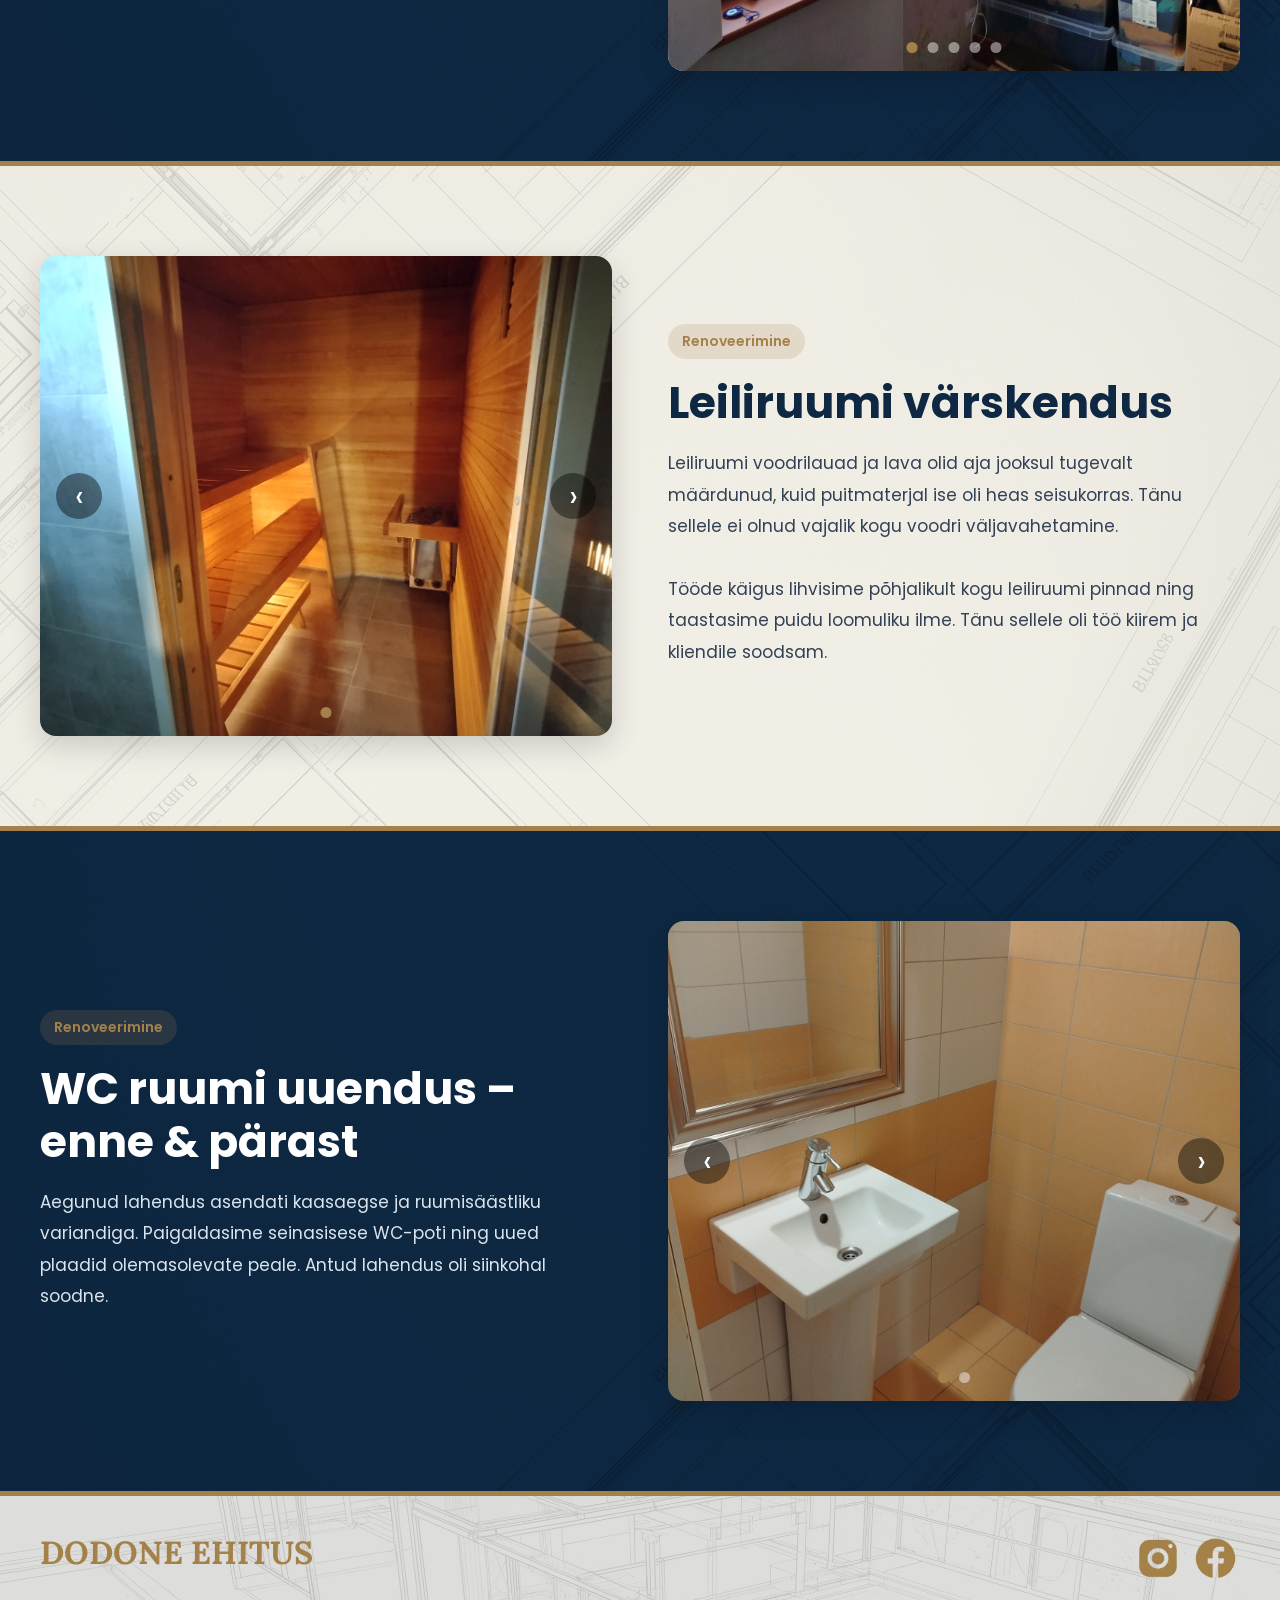
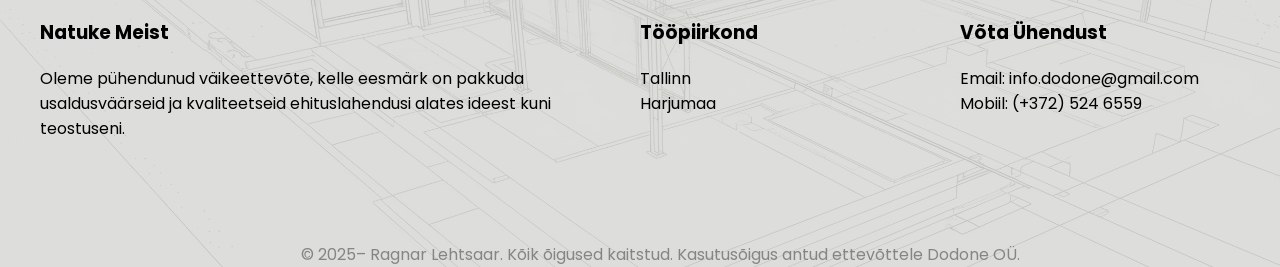
==== commit 241a5bca: "small changes" ====
--- a/works.html
+++ b/works.html
@@ -319,10 +319,10 @@
                 </div>
                 </div>
             <div class="work-entry-text">
-            <span class="work-tag">Ehitus­-tööd</span>
-            <h3>Väike elektri-k­erisega saun</h3>
-            <p>
-                Kompaktne elektri-k­erisega saun, kus rõhk on lihtsal ja puhtal viimistlusel. Voodrilaua laius on valitud täpselt ruumi mõõtmete järgi, et saavutada ühtlane ja visuaalselt tasakaalustatud jaotus.
+            <span class="work-tag">Ehitustööd</span>
+            <h3>Väike elektrikerisega saun</h3>
+            <p>
+                Kompaktne elektrikerisega saun, kus rõhk on lihtsal ja puhtal viimistlusel. Voodrilaua laius on valitud täpselt ruumi mõõtmete järgi, et saavutada ühtlane ja visuaalselt tasakaalustatud jaotus.
             </p>
             </div>
         </div>
